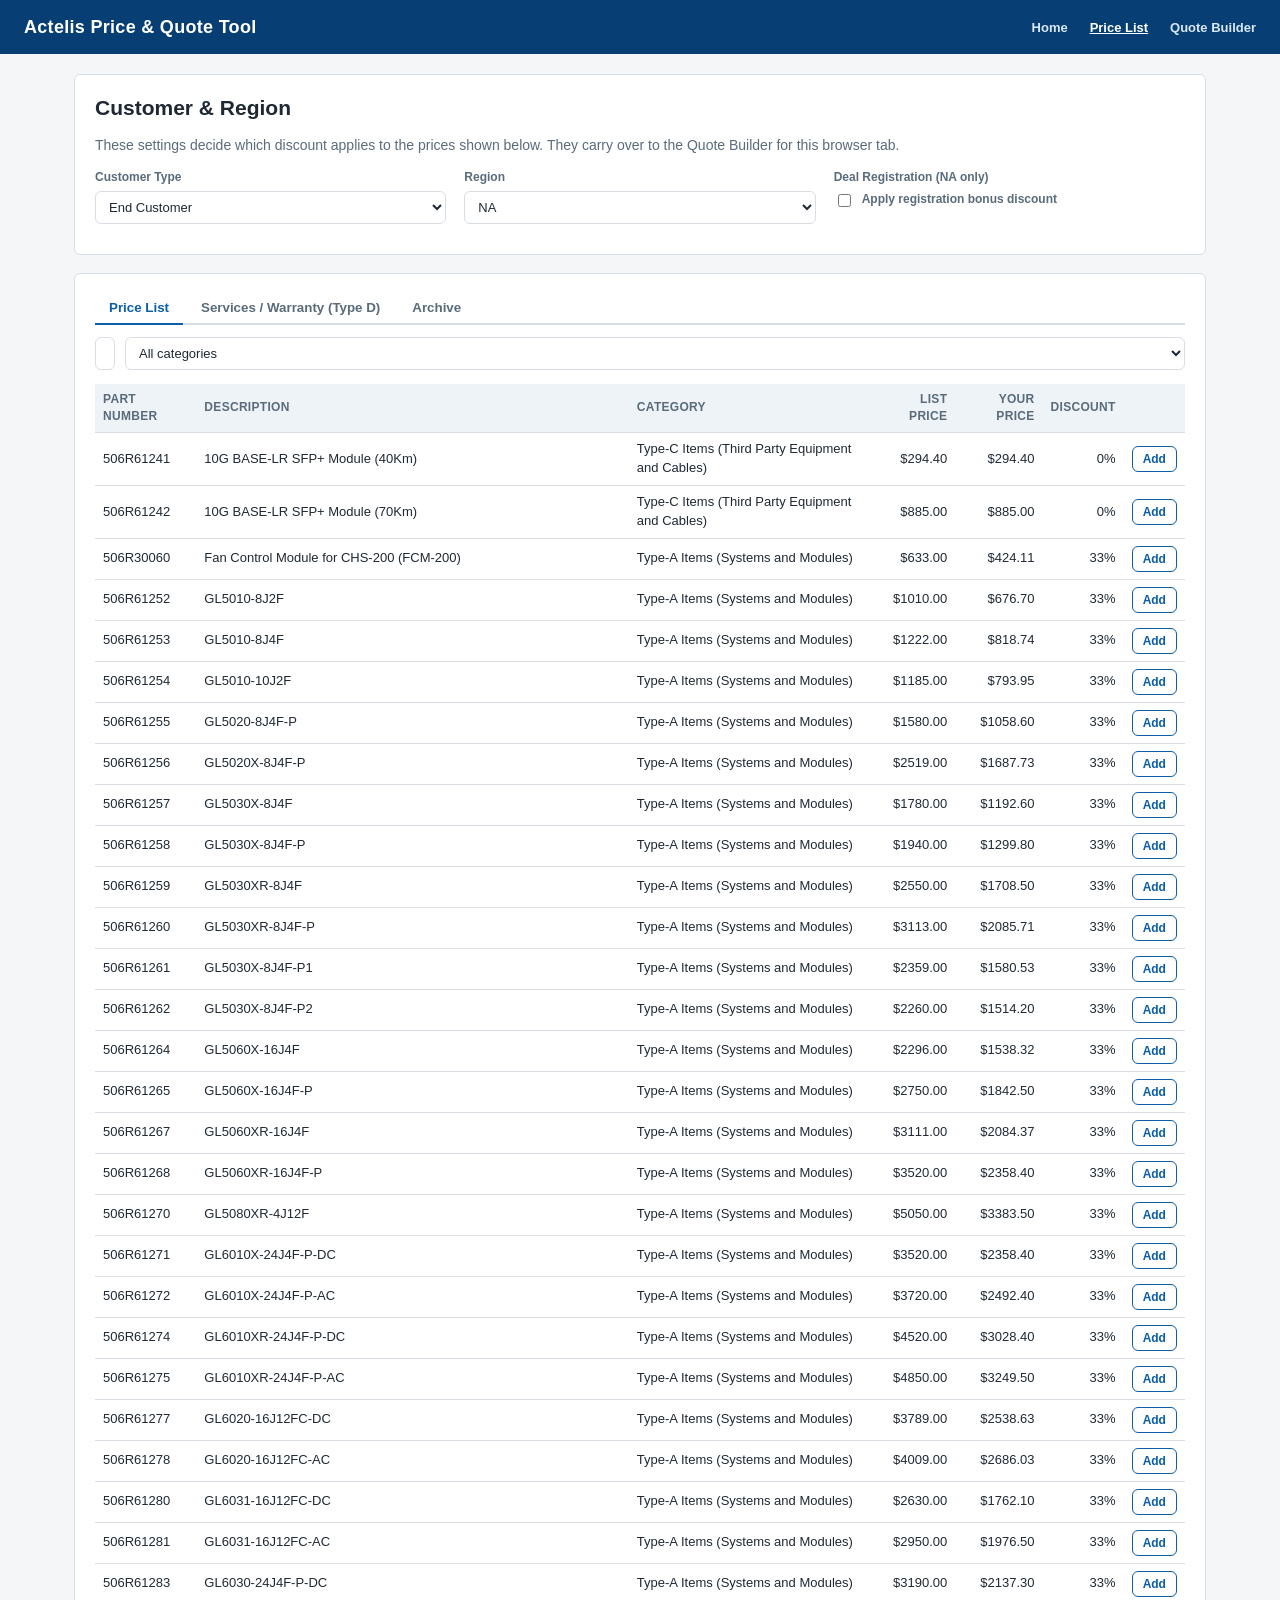
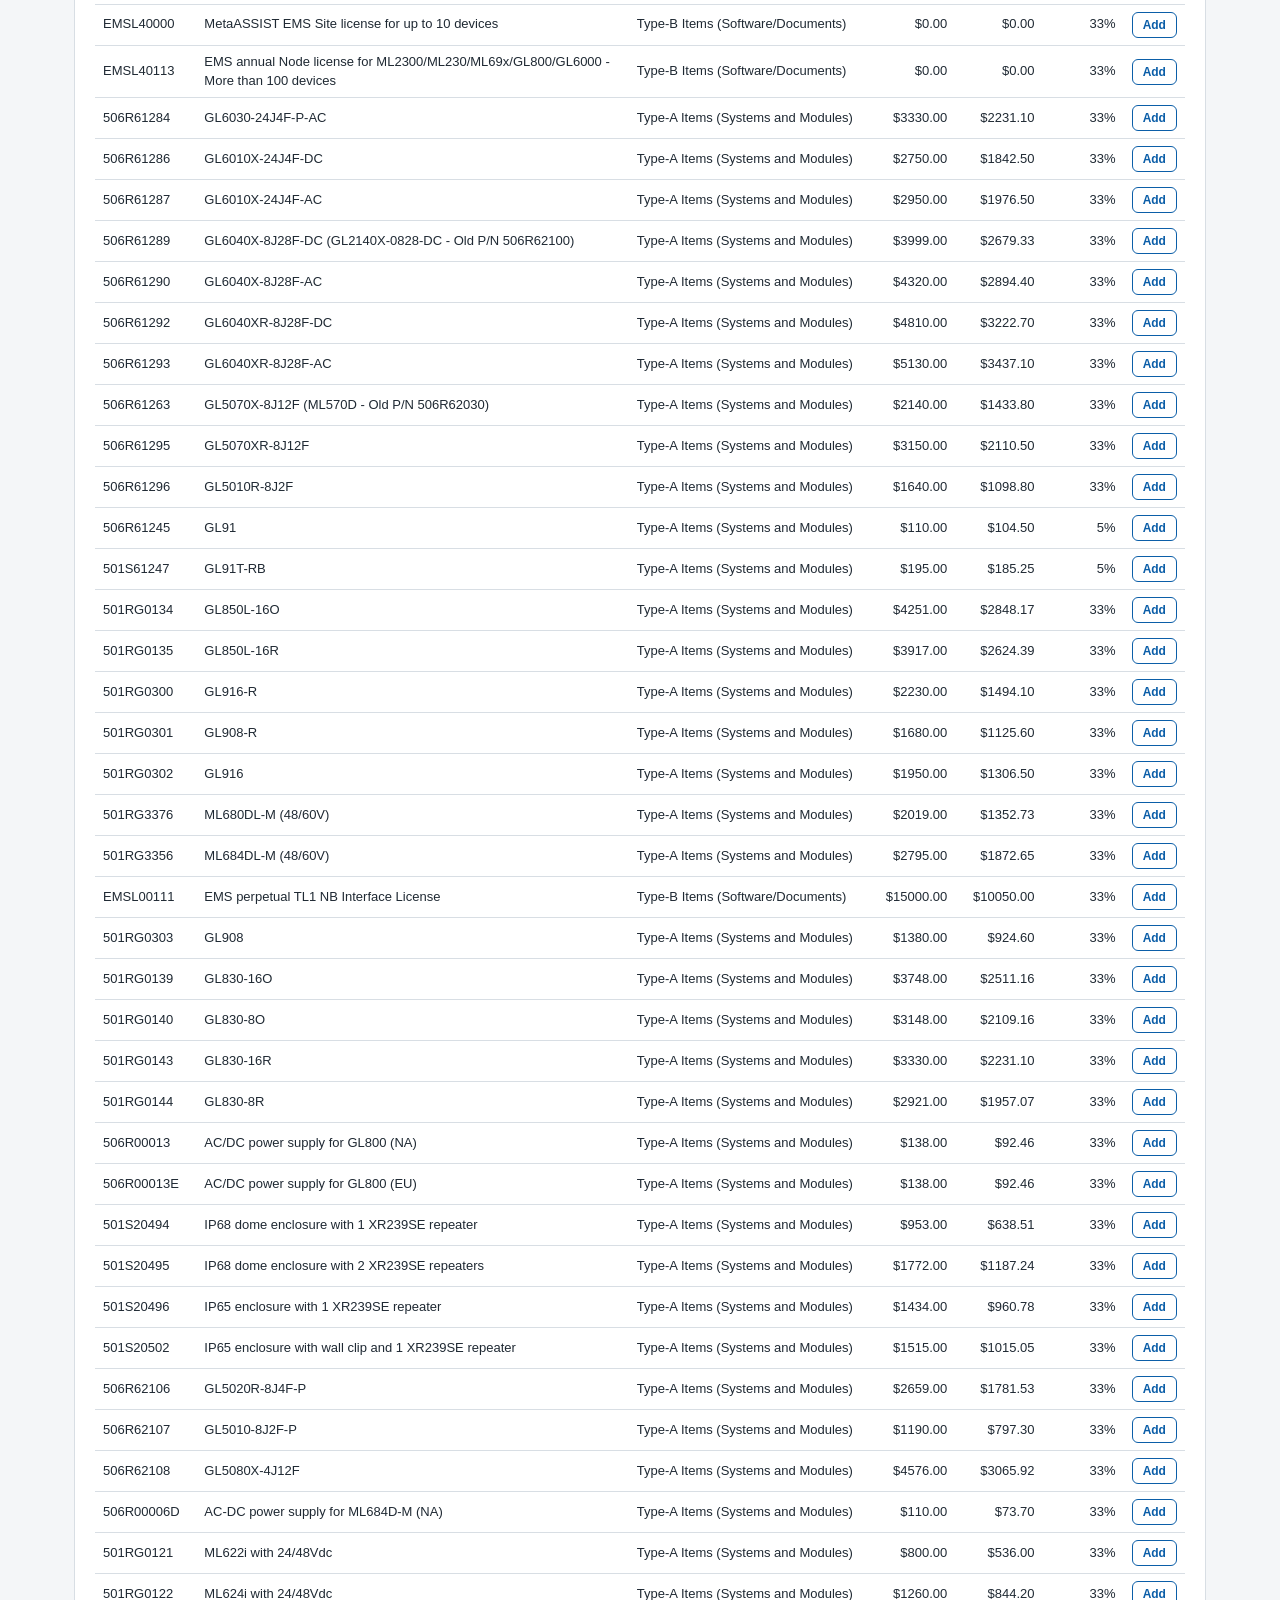
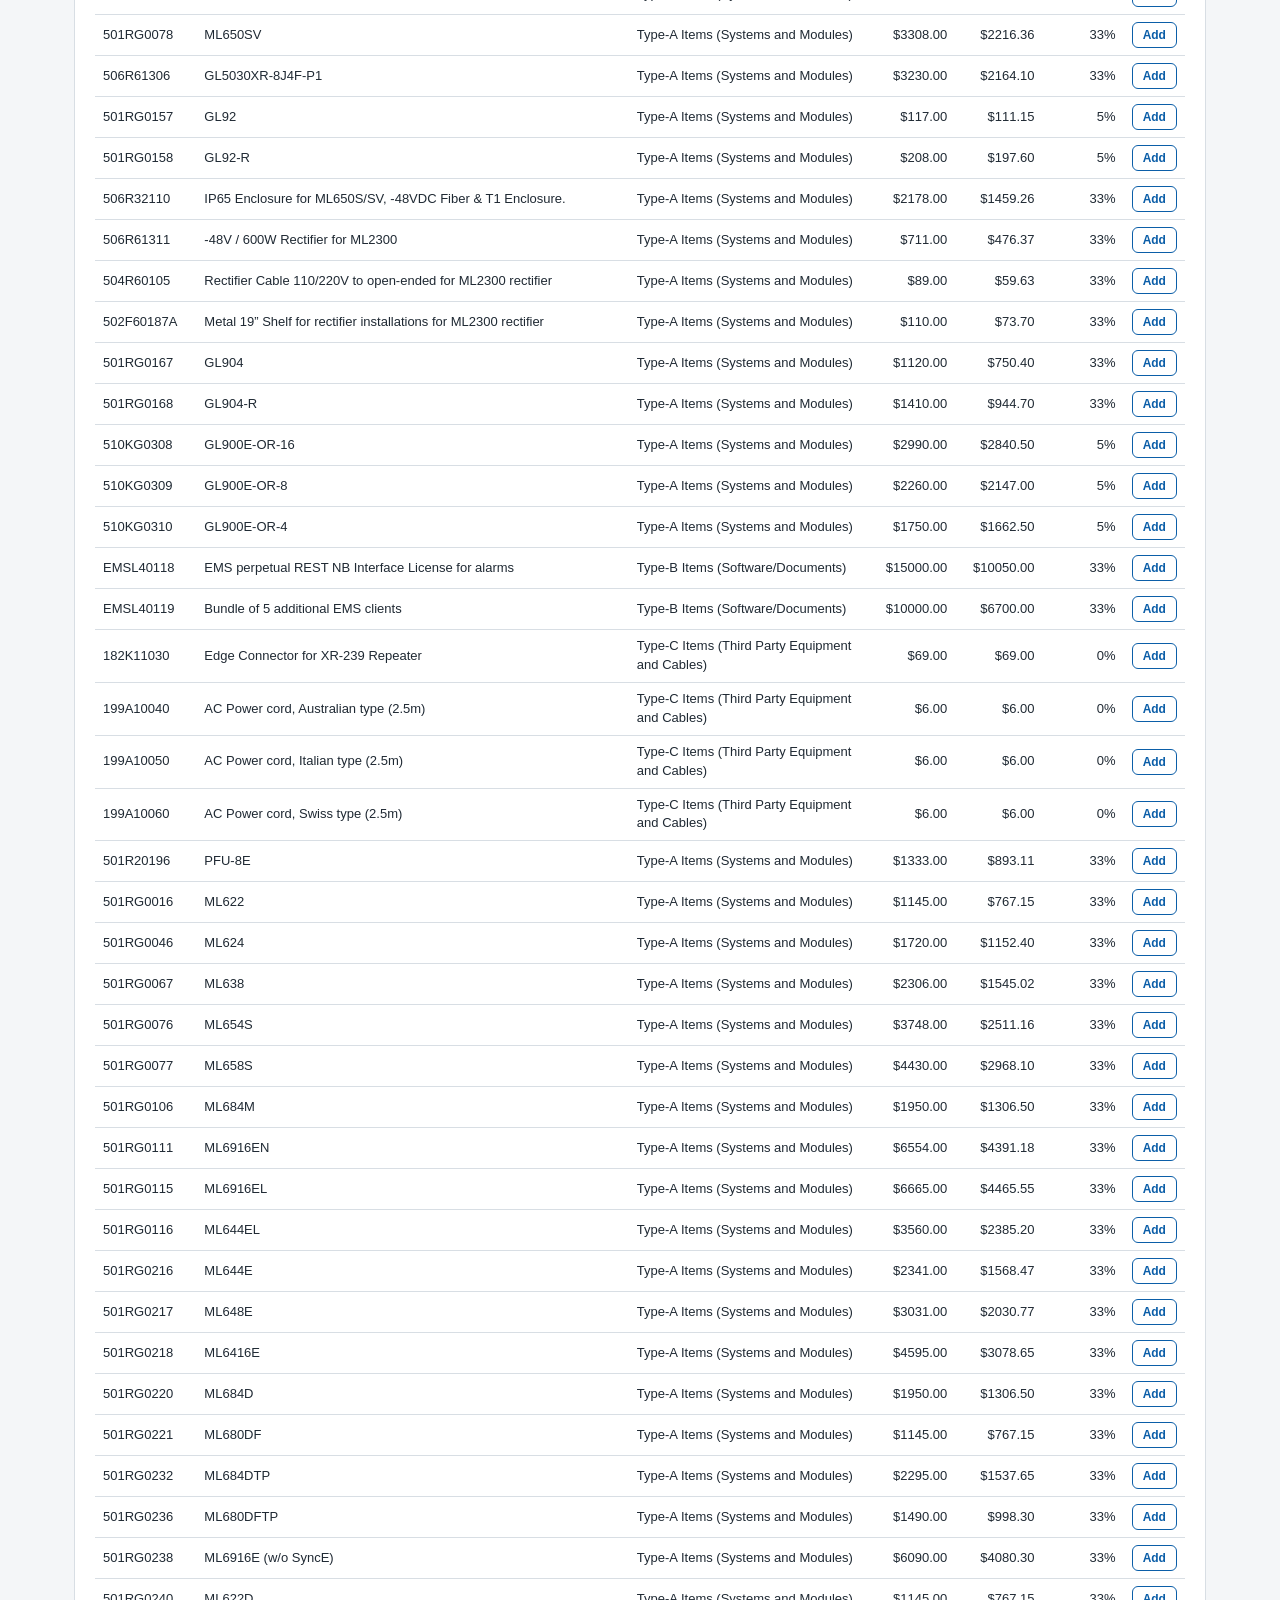
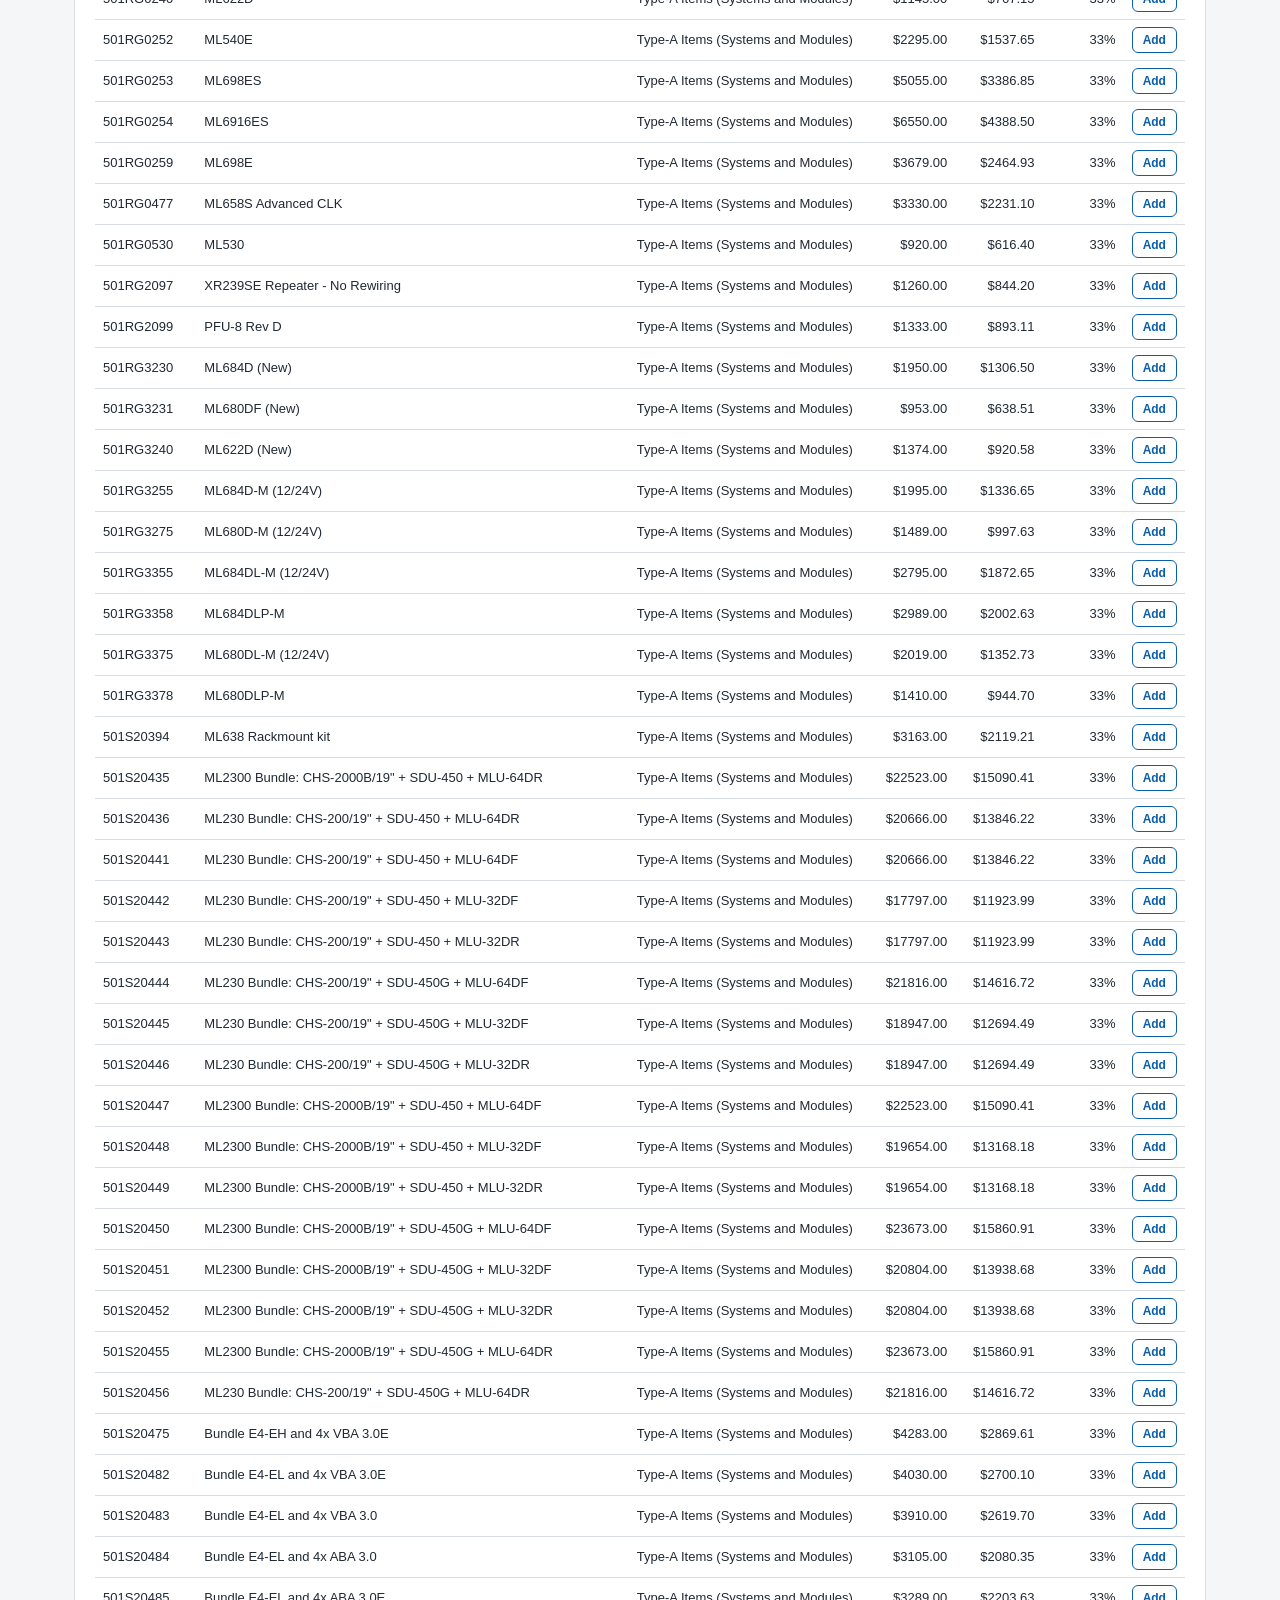
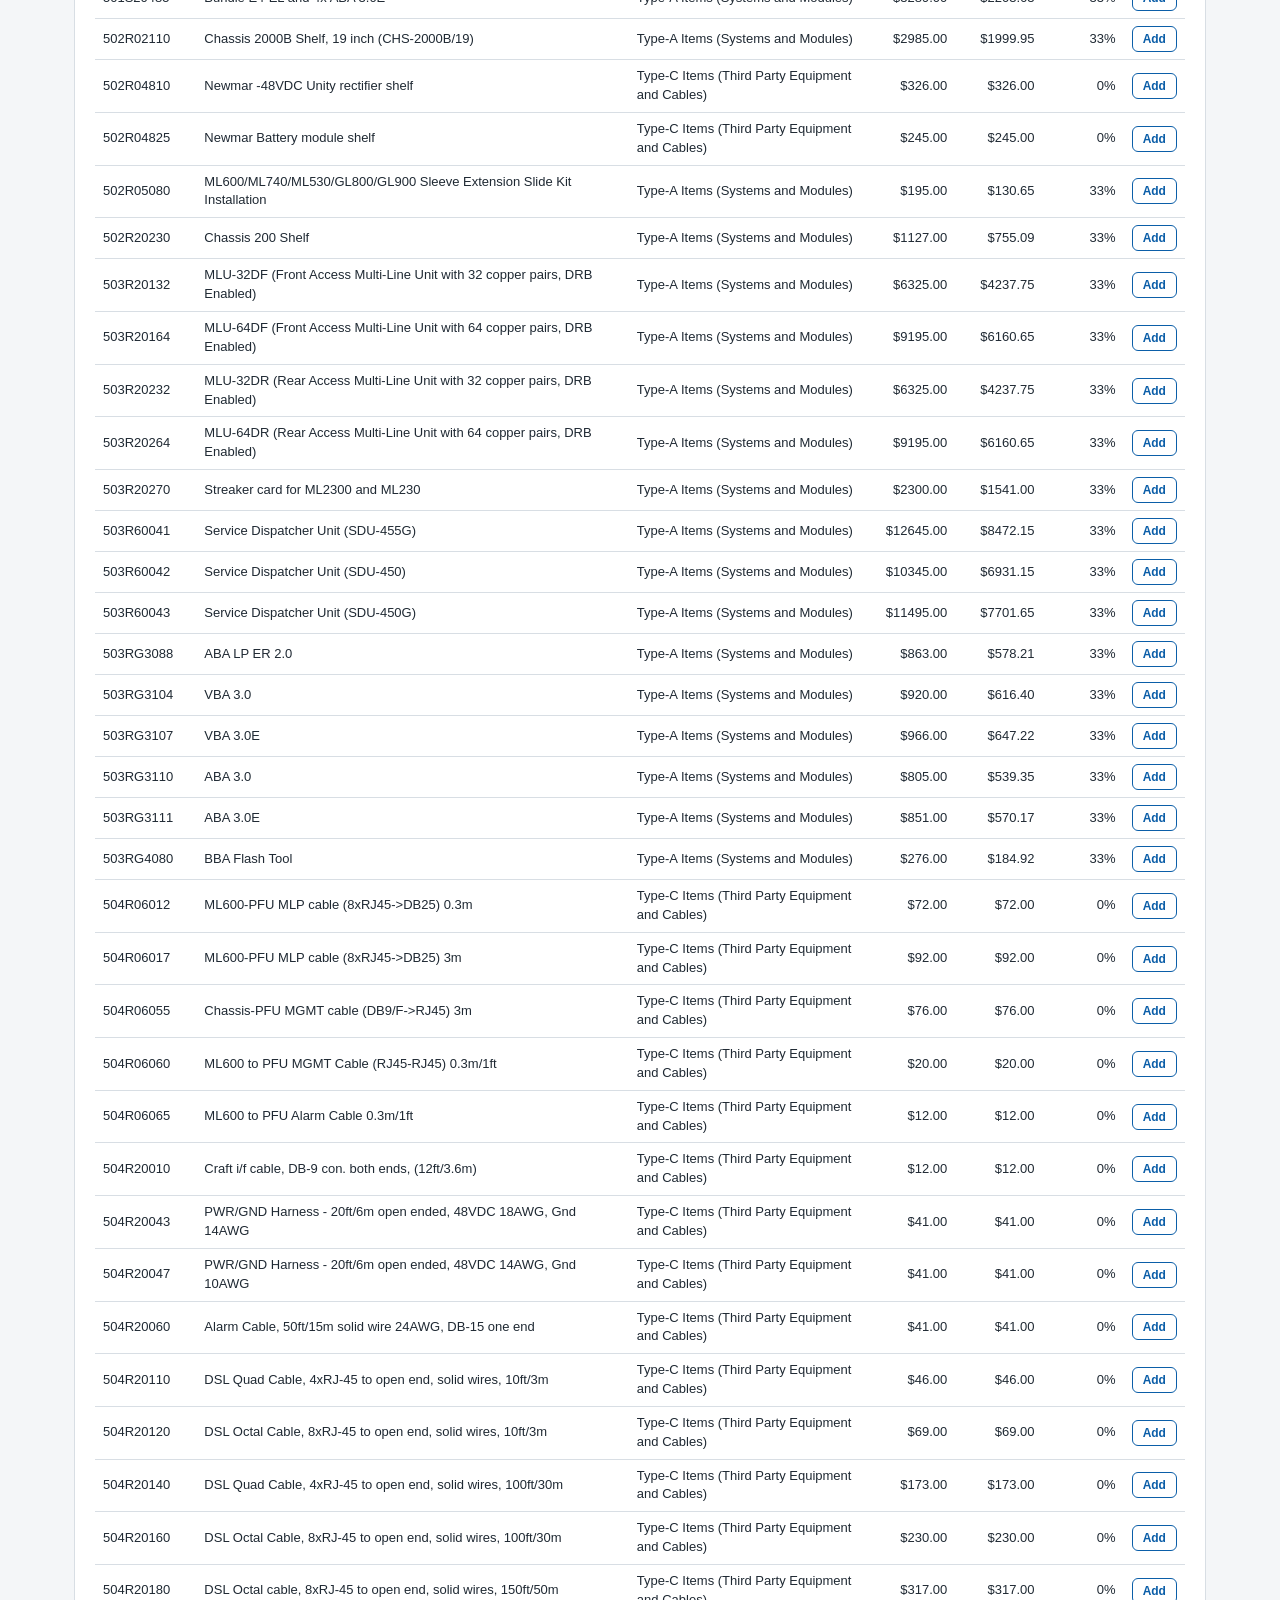
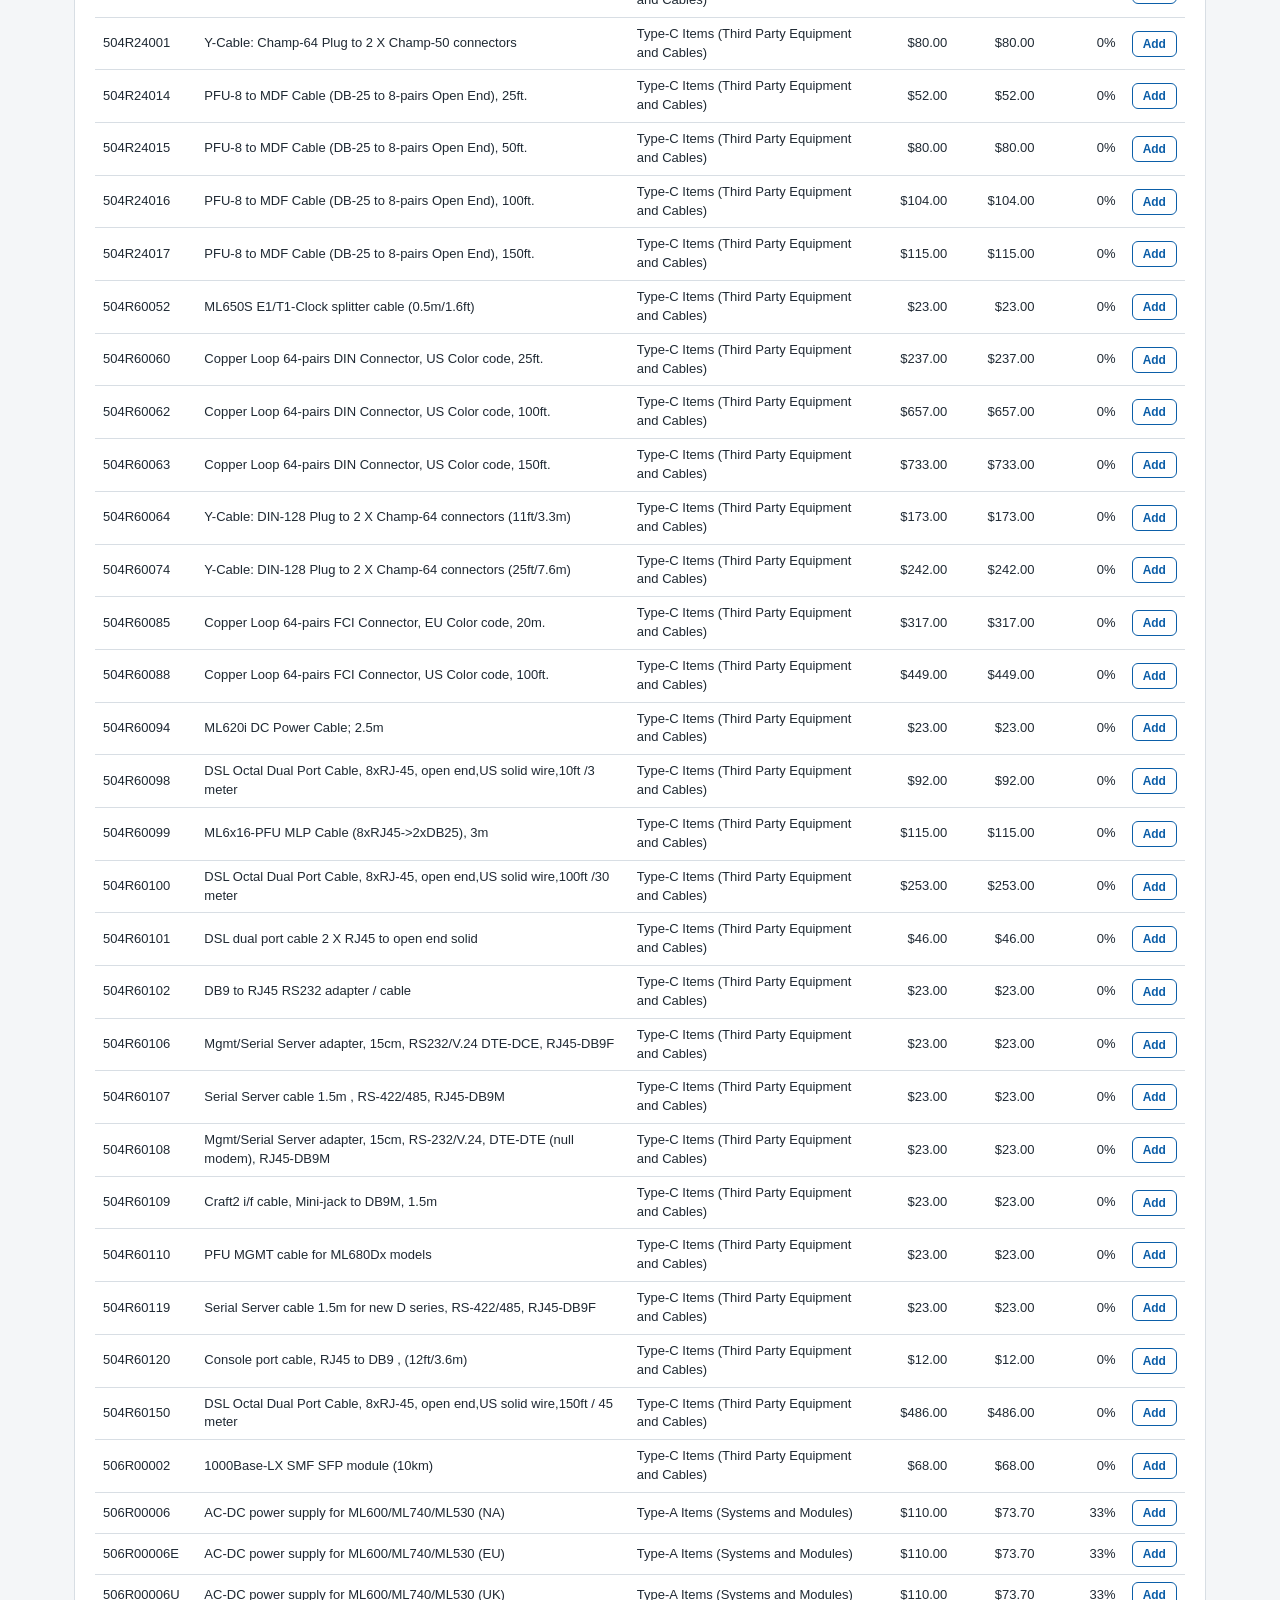
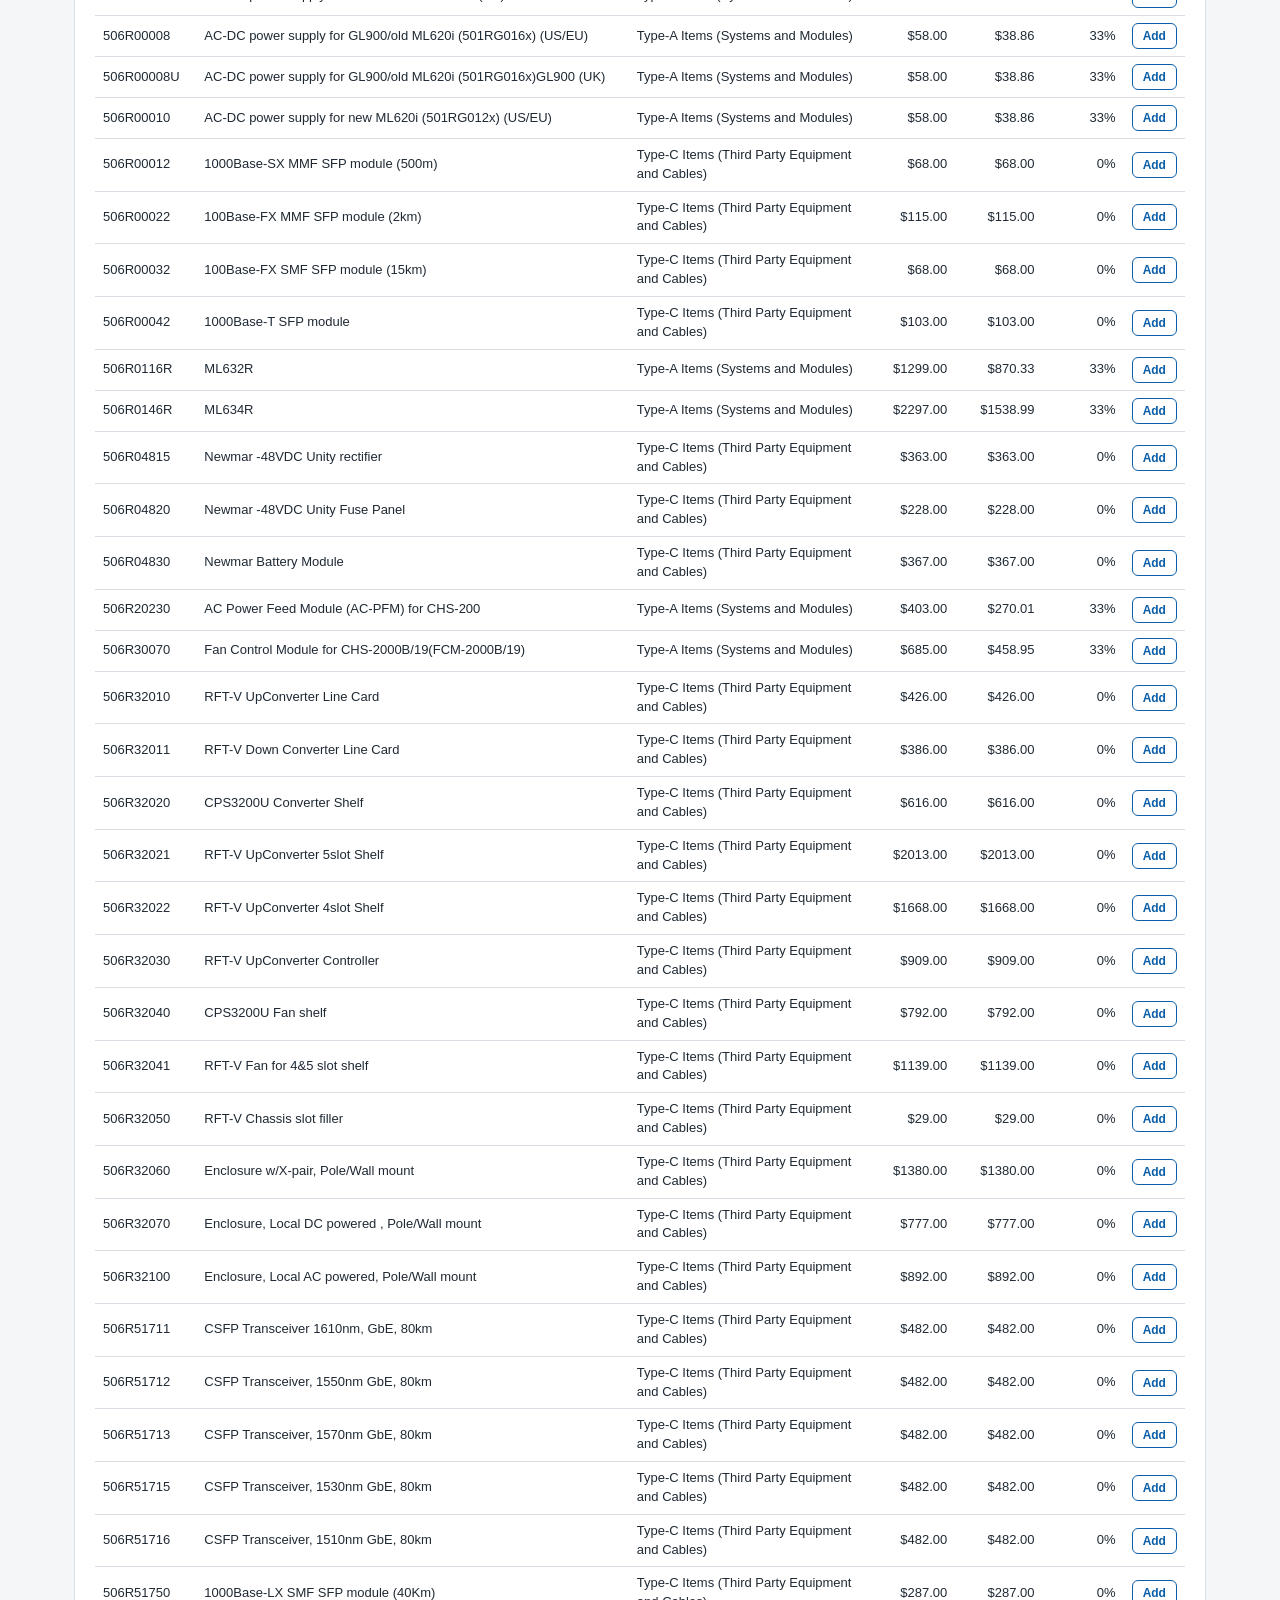
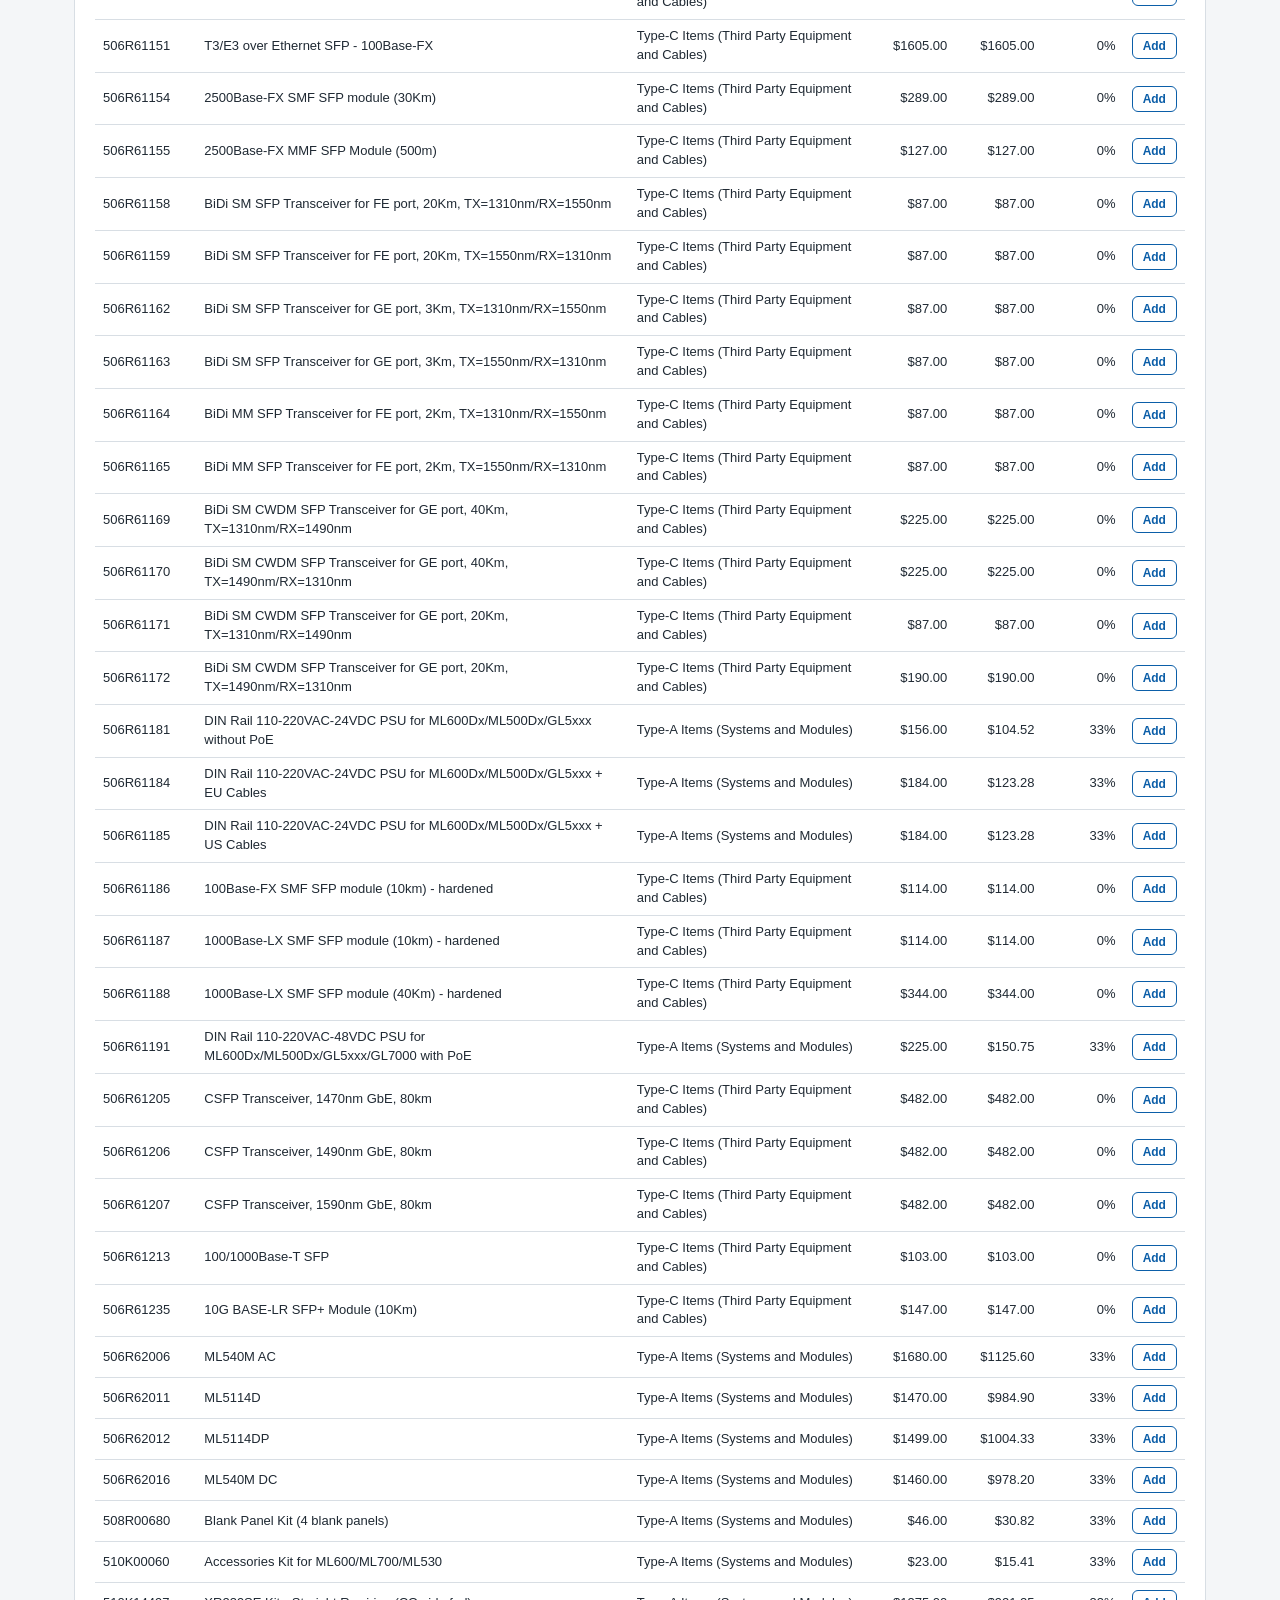
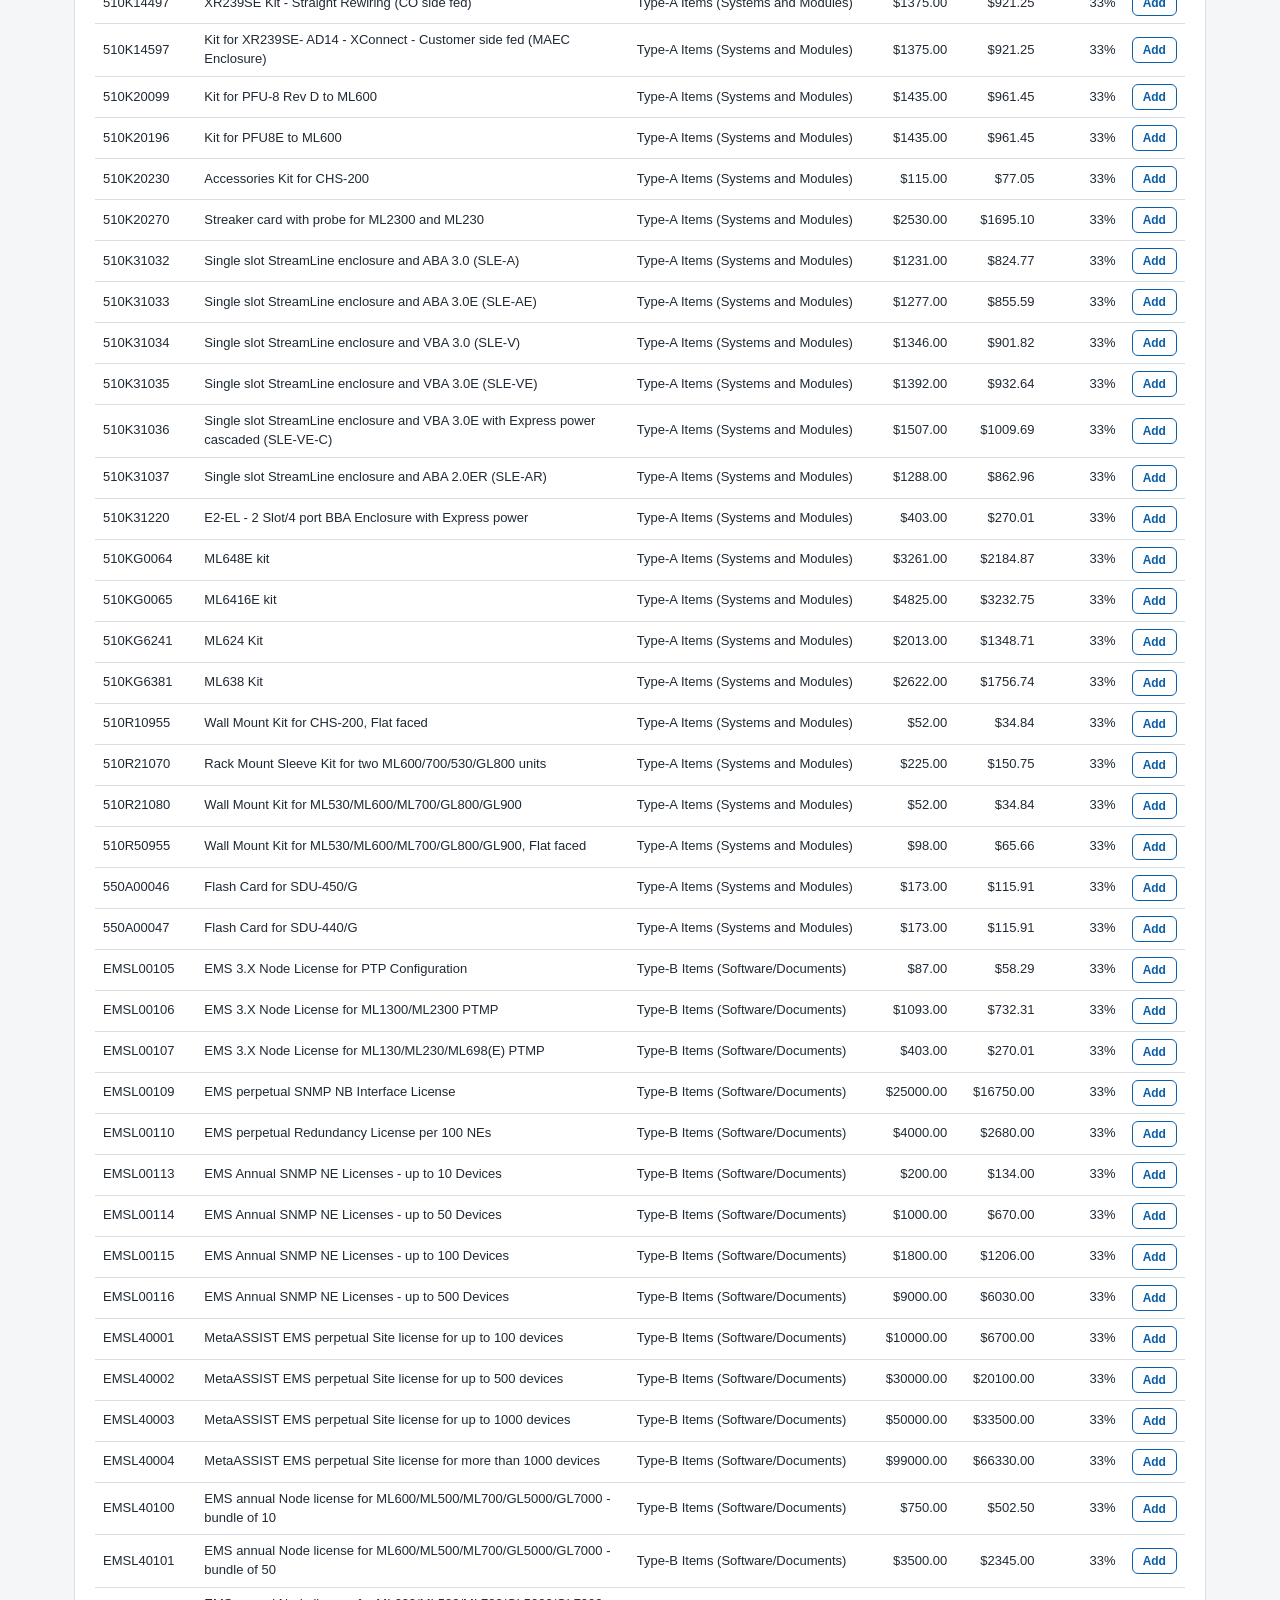
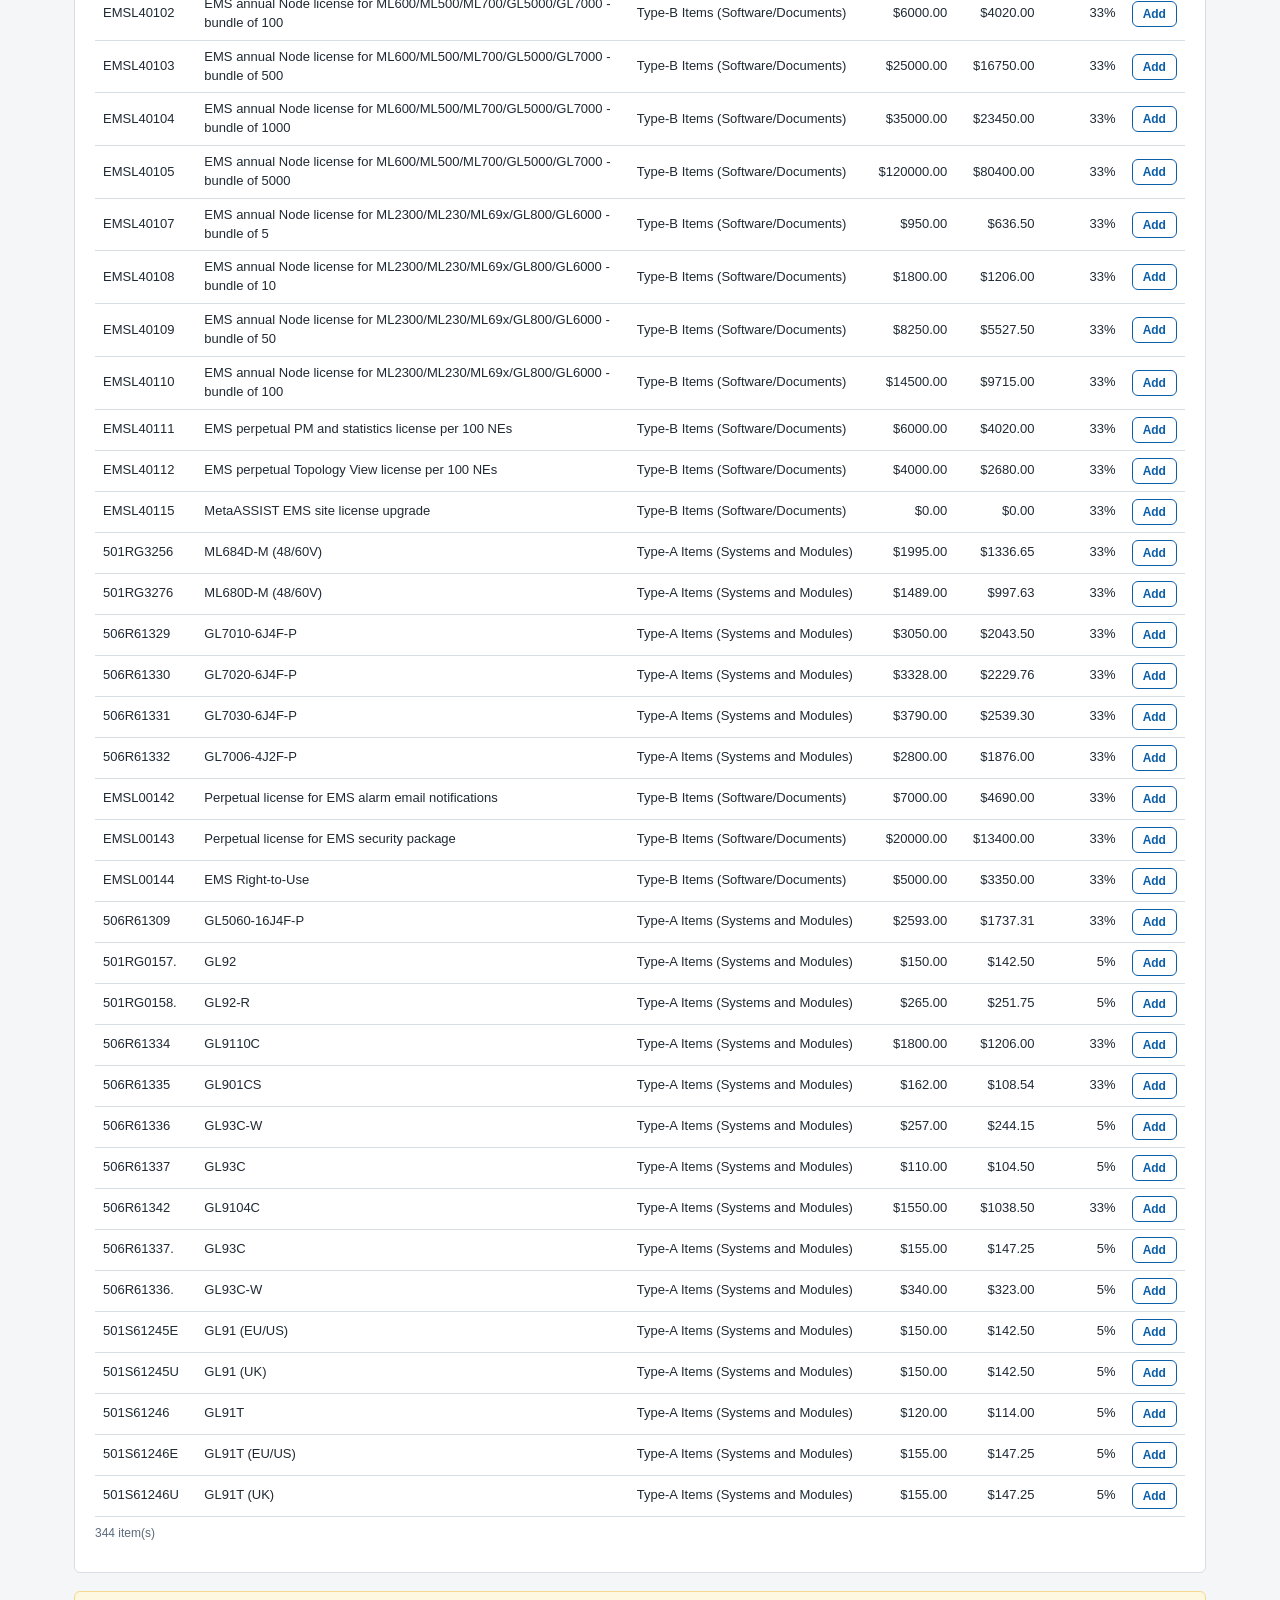
==== price-list.html @ 44cd61e4 "Initial commit: Actelis online price/quote tool" ====
<!DOCTYPE html>
<html lang="en">
<head>
<meta charset="UTF-8">
<meta name="viewport" content="width=device-width, initial-scale=1.0">
<title>Price List — Actelis Price &amp; Quote Tool</title>
<link rel="stylesheet" href="css/style.css">
</head>
<body>

<header class="site-header">
  <a class="brand" href="index.html">Actelis Price &amp; Quote Tool</a>
  <nav>
    <a href="index.html">Home</a>
    <a href="price-list.html" class="active">Price List</a>
    <a href="quote-builder.html">Quote Builder</a>
  </nav>
</header>

<div class="container">

  <div class="card">
    <h2>Customer &amp; Region</h2>
    <p style="margin-top:-6px;color:var(--text-muted)">These settings decide which discount applies to the prices shown below. They carry over to the Quote Builder for this browser tab.</p>
    <div class="grid grid-3">
      <div class="field">
        <label for="customerType">Customer Type</label>
        <select id="customerType">
          <option>End Customer</option>
          <option>Reseller</option>
        </select>
      </div>
      <div class="field">
        <label for="region">Region</label>
        <select id="region"></select>
      </div>
      <div class="field" id="dealRegField">
        <label for="dealRegistration">Deal Registration (NA only)</label>
        <div class="checkbox-field">
          <input type="checkbox" id="dealRegistration">
          <label for="dealRegistration">Apply registration bonus discount</label>
        </div>
      </div>
    </div>
  </div>

  <div class="card">
    <div class="tabs no-print">
      <button class="tab-btn active" data-list="priceList">Price List</button>
      <button class="tab-btn" data-list="typeD">Services / Warranty (Type D)</button>
      <button class="tab-btn" data-list="priceListArchive">Archive</button>
    </div>

    <div class="search-bar">
      <input type="text" id="searchBox" placeholder="Search part number or description…">
      <select id="categoryFilter"><option value="">All categories</option></select>
    </div>

    <div style="overflow-x:auto">
      <table>
        <thead>
          <tr>
            <th>Part Number</th>
            <th>Description</th>
            <th>Category</th>
            <th class="num">List Price</th>
            <th class="num">Your Price</th>
            <th class="num">Discount</th>
            <th></th>
          </tr>
        </thead>
        <tbody id="priceTableBody">
          <tr><td colspan="7">Loading price data…</td></tr>
        </tbody>
      </table>
    </div>
    <p id="rowCount" style="color:var(--text-muted);font-size:12px;margin-top:8px;"></p>
  </div>

  <div class="notice">
    Adding a part here adds it to the <strong>currently active site</strong> in your Quote Builder session
    (a new one is created automatically if you haven't started a quote yet). Nothing is saved until you
    export the quote as PDF/print or CSV.
  </div>

</div>

<p class="footer-note">Actelis Price &amp; Quote Tool — client-side edition. All calculations run locally in your browser.</p>

<script src="js/data.js"></script>
<script src="js/discount.js"></script>
<script src="js/quote.js"></script>
<script src="js/app.js"></script>
<script>App.initPriceListPage();</script>
</body>
</html>
---- css/style.css ----
/* Actelis online Price/Quote Tool — shared styles */

:root {
  --brand: #0b5ea8;
  --brand-dark: #073e73;
  --accent: #e8720c;
  --bg: #f4f6f8;
  --panel: #ffffff;
  --border: #d8dee4;
  --text: #1f2933;
  --text-muted: #5a6b7b;
  --success: #1a7f37;
  --danger: #b3261e;
  --radius: 6px;
}

* { box-sizing: border-box; }

html, body {
  margin: 0;
  padding: 0;
  background: var(--bg);
  color: var(--text);
  font-family: -apple-system, "Segoe UI", Roboto, Helvetica, Arial, sans-serif;
  font-size: 14px;
  line-height: 1.45;
}

a { color: var(--brand); }

.site-header {
  background: var(--brand-dark);
  color: #fff;
  padding: 14px 24px;
  display: flex;
  align-items: center;
  justify-content: space-between;
  flex-wrap: wrap;
  gap: 8px;
}

.site-header .brand {
  font-size: 18px;
  font-weight: 700;
  letter-spacing: 0.3px;
  color: #fff;
  text-decoration: none;
}

.site-header nav a {
  color: #d9e8f5;
  text-decoration: none;
  margin-left: 18px;
  font-weight: 600;
  font-size: 13px;
}

.site-header nav a:hover,
.site-header nav a.active {
  color: #fff;
  text-decoration: underline;
}

.container {
  max-width: 1180px;
  margin: 0 auto;
  padding: 20px 24px 60px;
}

.hero {
  background: linear-gradient(135deg, var(--brand) 0%, var(--brand-dark) 100%);
  color: #fff;
  padding: 40px 24px;
  text-align: center;
}

.hero h1 { margin: 0 0 8px; font-size: 28px; }
.hero p { margin: 0 auto; max-width: 640px; color: #e3edf6; }

.card {
  background: var(--panel);
  border: 1px solid var(--border);
  border-radius: var(--radius);
  padding: 18px 20px;
  margin-bottom: 18px;
}

.card h2, .card h3 { margin-top: 0; }

.grid {
  display: grid;
  gap: 18px;
}

.grid-3 { grid-template-columns: repeat(3, 1fr); }
.grid-2 { grid-template-columns: repeat(2, 1fr); }

@media (max-width: 800px) {
  .grid-3, .grid-2 { grid-template-columns: 1fr; }
}

.btn {
  display: inline-block;
  background: var(--brand);
  color: #fff;
  border: none;
  padding: 9px 16px;
  border-radius: var(--radius);
  font-weight: 600;
  font-size: 13px;
  cursor: pointer;
  text-decoration: none;
}

.btn:hover { background: var(--brand-dark); }
.btn.secondary { background: #fff; color: var(--brand); border: 1px solid var(--brand); }
.btn.secondary:hover { background: #eef5fb; }
.btn.danger { background: #fff; color: var(--danger); border: 1px solid var(--danger); }
.btn.danger:hover { background: #fdecea; }
.btn.small { padding: 5px 10px; font-size: 12px; }
.btn:disabled { opacity: 0.5; cursor: not-allowed; }

label { display: block; font-weight: 600; font-size: 12px; margin-bottom: 4px; color: var(--text-muted); }

input[type=text], input[type=number], input[type=date], select, textarea {
  width: 100%;
  padding: 7px 9px;
  border: 1px solid var(--border);
  border-radius: var(--radius);
  font-size: 13px;
  background: #fff;
  color: var(--text);
}

textarea { resize: vertical; min-height: 60px; }

.field { margin-bottom: 12px; }

.checkbox-field { display: flex; align-items: center; gap: 8px; margin-bottom: 12px; }
.checkbox-field input { width: auto; }
.checkbox-field label { margin: 0; }

table { width: 100%; border-collapse: collapse; font-size: 13px; }
th, td { text-align: left; padding: 7px 8px; border-bottom: 1px solid var(--border); }
th { background: #eef3f7; font-size: 12px; text-transform: uppercase; letter-spacing: 0.3px; color: var(--text-muted); }
td.num, th.num { text-align: right; font-variant-numeric: tabular-nums; }
tr.subtotal-row td { font-weight: 700; background: #f8fafb; }
tr.grand-total td { font-weight: 700; background: #eaf3ea; font-size: 15px; }

.tabs { display: flex; gap: 4px; flex-wrap: wrap; margin-bottom: 12px; border-bottom: 2px solid var(--border); }
.tab-btn {
  background: none; border: none; padding: 8px 14px; cursor: pointer;
  font-weight: 600; color: var(--text-muted); border-bottom: 2px solid transparent; margin-bottom: -2px;
}
.tab-btn.active { color: var(--brand); border-bottom-color: var(--brand); }

.badge {
  display: inline-block; padding: 2px 8px; border-radius: 999px; font-size: 11px; font-weight: 700;
  background: #eef5fb; color: var(--brand);
}
.badge.local {
  background: #fff4e5; color: #8a5300;
}

.notice {
  background: #fff8e1; border: 1px solid #f3d98b; color: #6b5000;
  padding: 10px 14px; border-radius: var(--radius); font-size: 13px; margin-bottom: 16px;
}

.notice.info { background: #eaf3fb; border-color: #b9d7ef; color: #0b3d63; }

.two-col { display: grid; grid-template-columns: 1fr 1fr; gap: 16px; }
@media (max-width: 800px) { .two-col { grid-template-columns: 1fr; } }

.wizard-section { border-top: 1px dashed var(--border); margin-top: 16px; padding-top: 16px; }

.actions-row { display: flex; gap: 10px; flex-wrap: wrap; margin-top: 14px; }

.site-tabs { display: flex; gap: 6px; flex-wrap: wrap; align-items: center; margin-bottom: 14px; }
.site-tab {
  padding: 6px 12px; border-radius: 999px; border: 1px solid var(--border); background: #fff;
  cursor: pointer; font-size: 13px; font-weight: 600; color: var(--text-muted);
}
.site-tab.active { background: var(--brand); color: #fff; border-color: var(--brand); }

.search-bar { display: flex; gap: 10px; margin-bottom: 14px; }
.search-bar input { flex: 1; }

.footer-note {
  text-align: center; color: var(--text-muted); font-size: 12px; margin-top: 40px;
}

/* Print / PDF view */
#print-area { display: none; }

@media print {
  .site-header, .container > *:not(#print-area-wrapper), .no-print { display: none !important; }
  #print-area-wrapper { display: block !important; }
  #print-area { display: block !important; }
  body { background: #fff; }
  .print-header h1 { margin: 0; font-size: 20px; color: var(--brand-dark); }
  .print-header h2 { margin: 0 0 12px; font-size: 15px; color: var(--text-muted); font-weight: 600; }
  table.print-meta td { border: none; padding: 2px 8px 2px 0; font-size: 12px; }
  table.print-meta td:nth-child(1), table.print-meta td:nth-child(3) { color: var(--text-muted); font-weight: 600; }
  .print-site-title { margin: 18px 0 6px; font-size: 14px; color: var(--brand-dark); border-bottom: 1px solid var(--border); padding-bottom: 4px; }
  table.print-table { width: 100%; border-collapse: collapse; font-size: 11.5px; }
  table.print-table th, table.print-table td { border-bottom: 1px solid #ccc; padding: 4px 6px; }
  table.print-table td.num, table.print-table th.num { text-align: right; }
  tr.print-subtotal td { font-weight: 700; }
  table.print-totals { margin-top: 14px; width: 320px; margin-left: auto; font-size: 12.5px; }
  table.print-totals td { padding: 3px 6px; }
  tr.print-grand-total td { font-weight: 700; font-size: 14px; border-top: 2px solid var(--text); }
  .print-comments { margin-top: 16px; font-size: 12px; }
  .print-footer { margin-top: 24px; font-size: 10px; color: var(--text-muted); border-top: 1px solid var(--border); padding-top: 8px; }
}
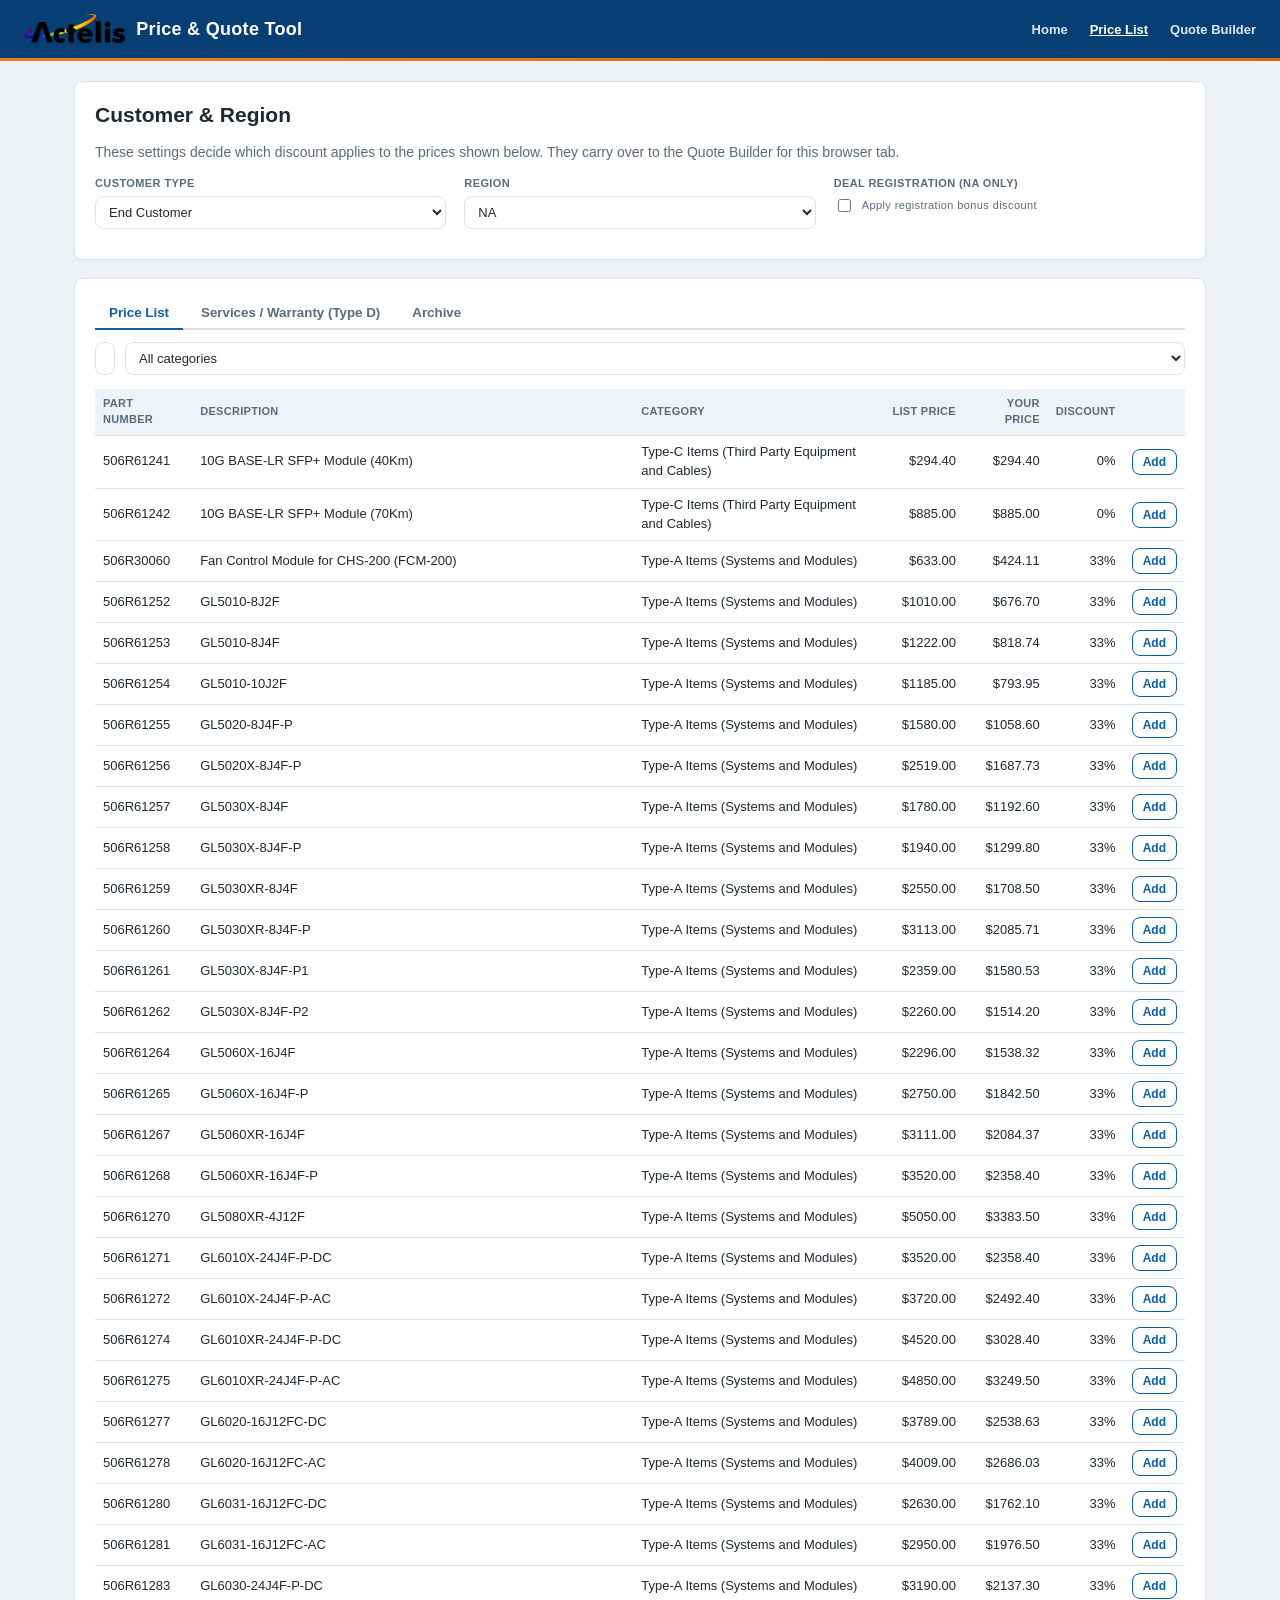
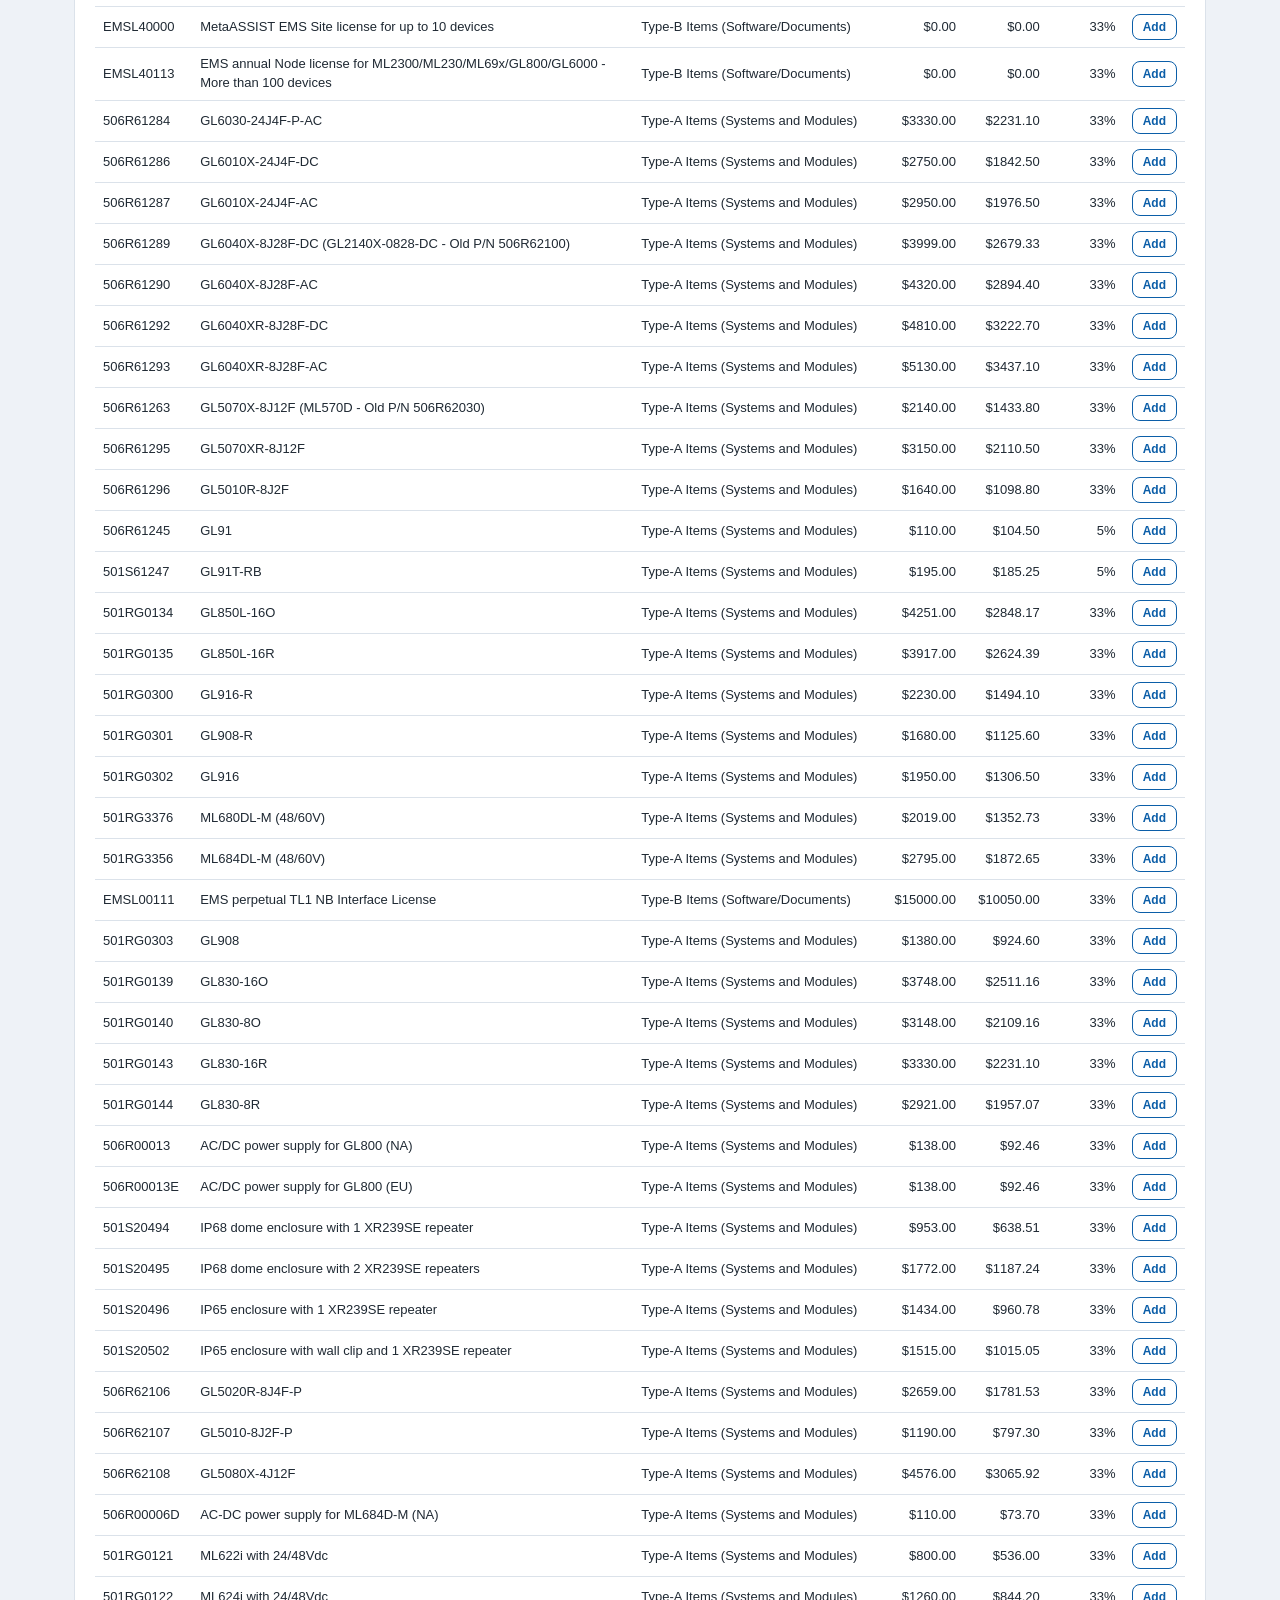
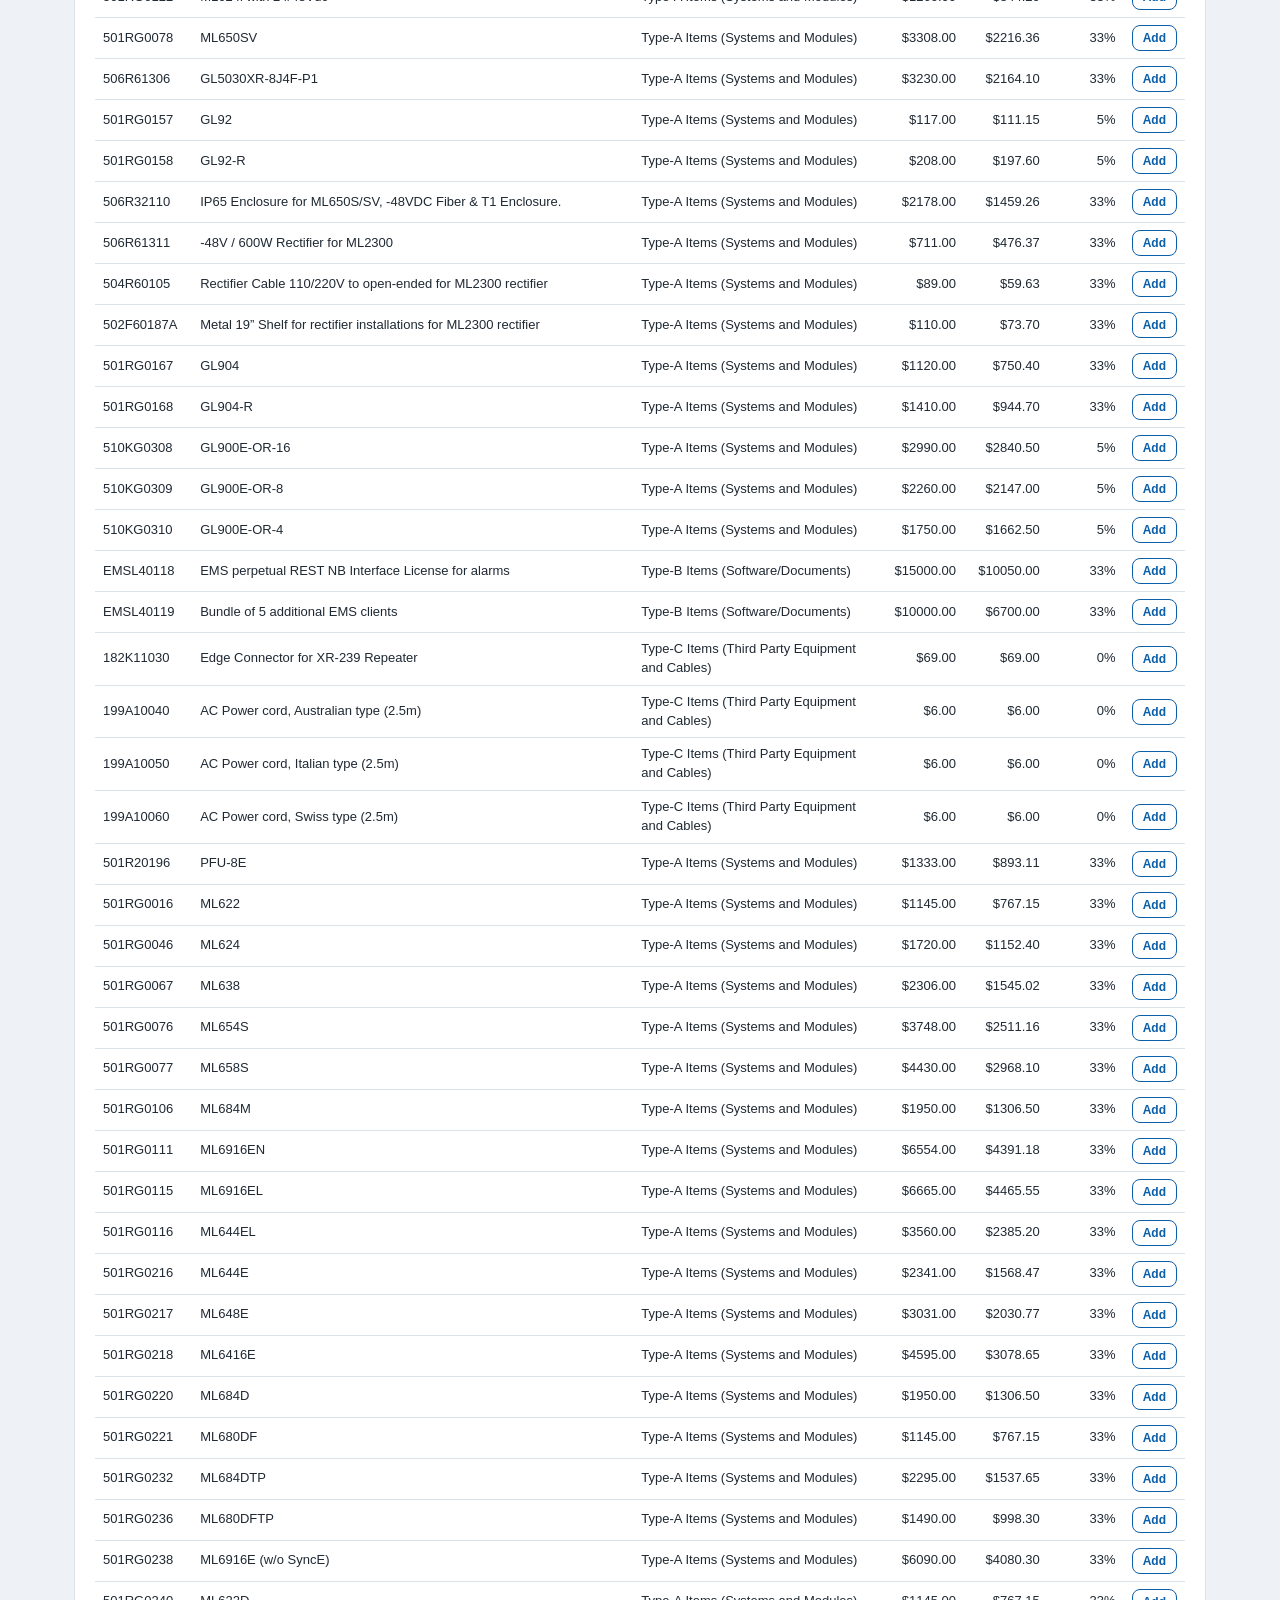
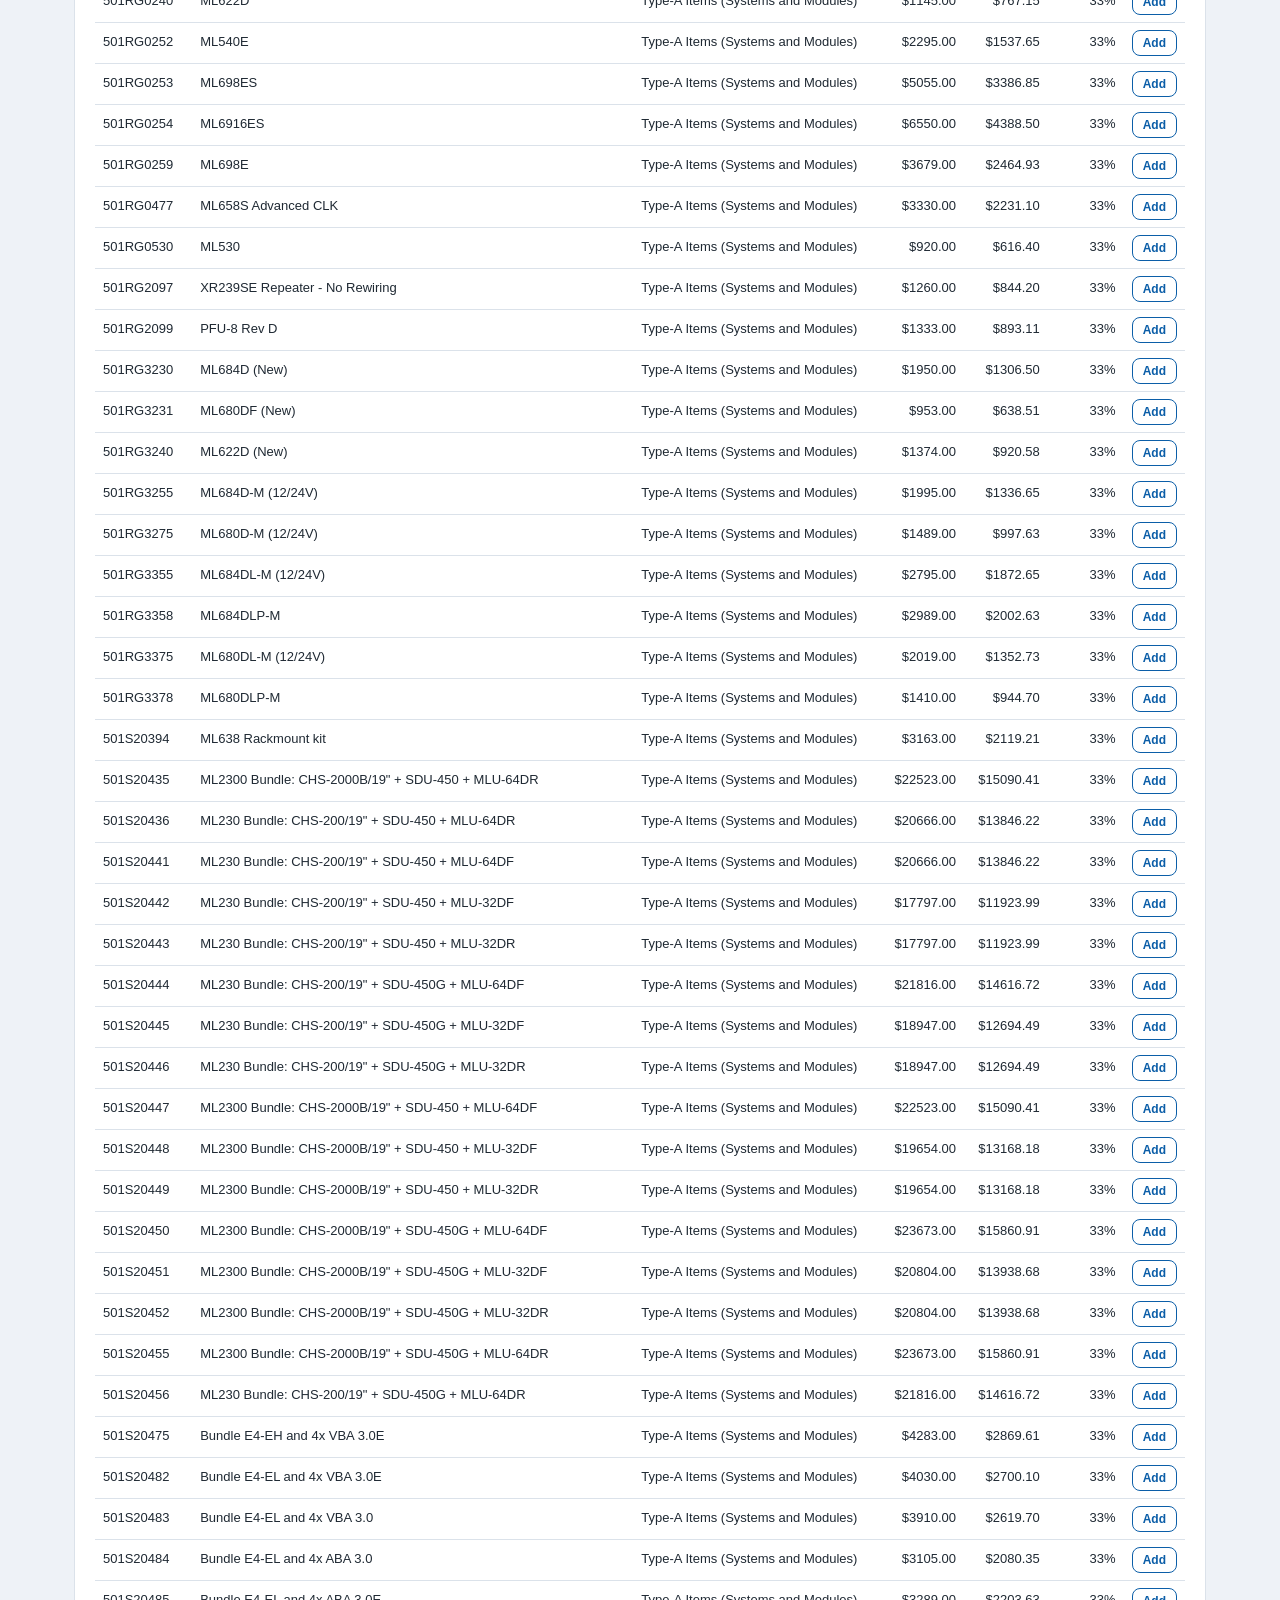
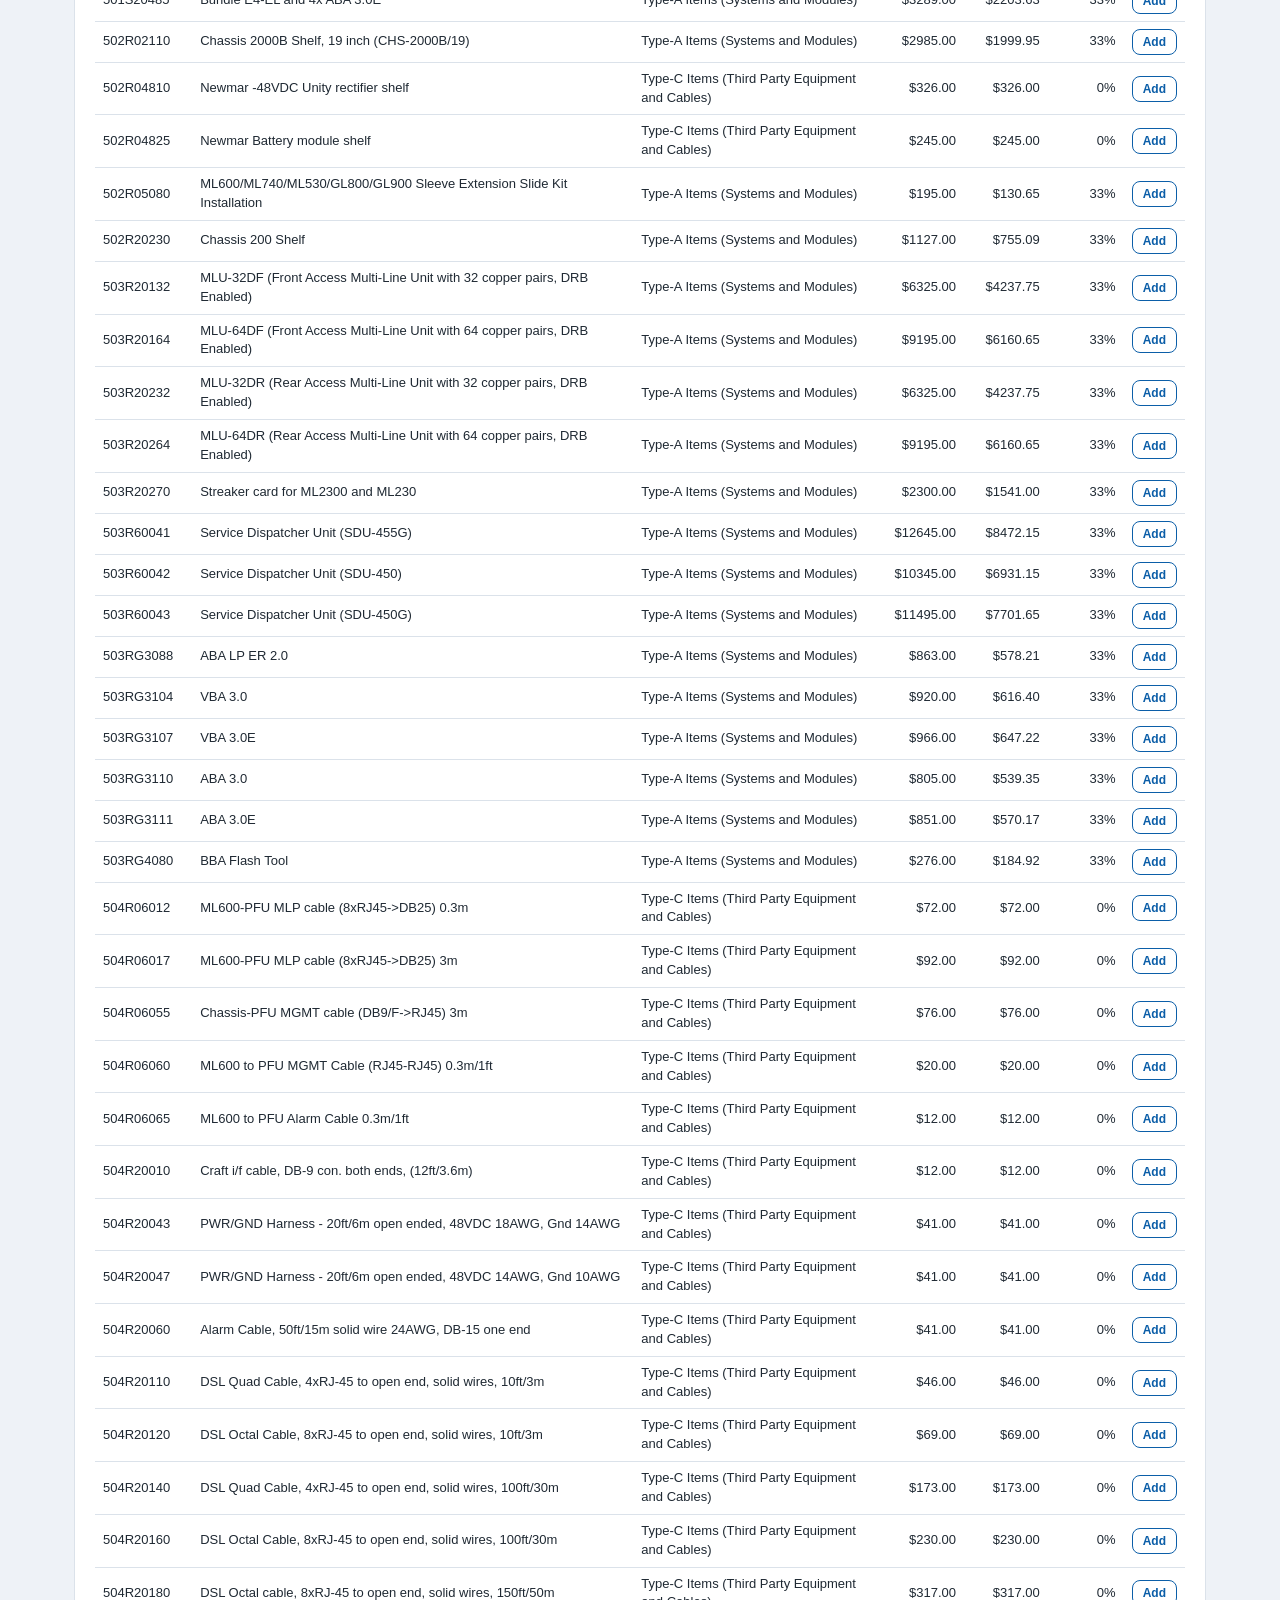
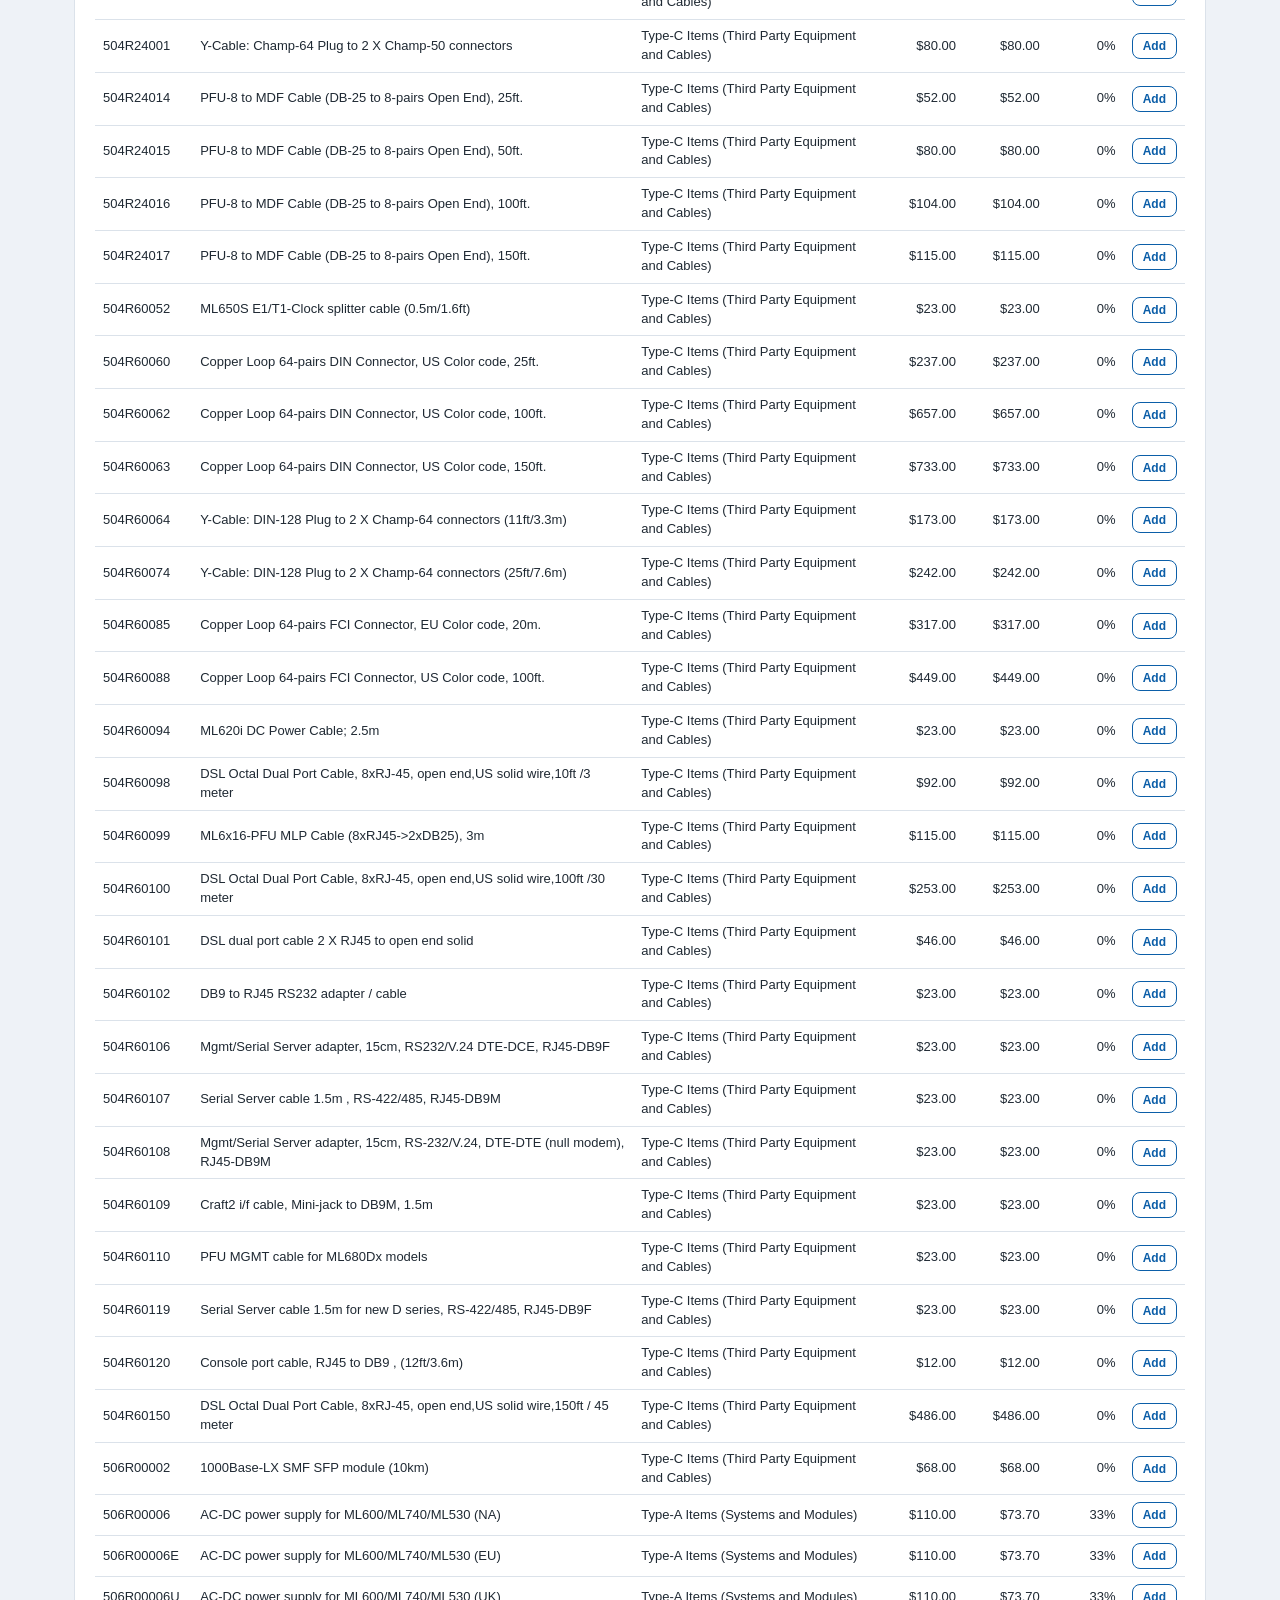
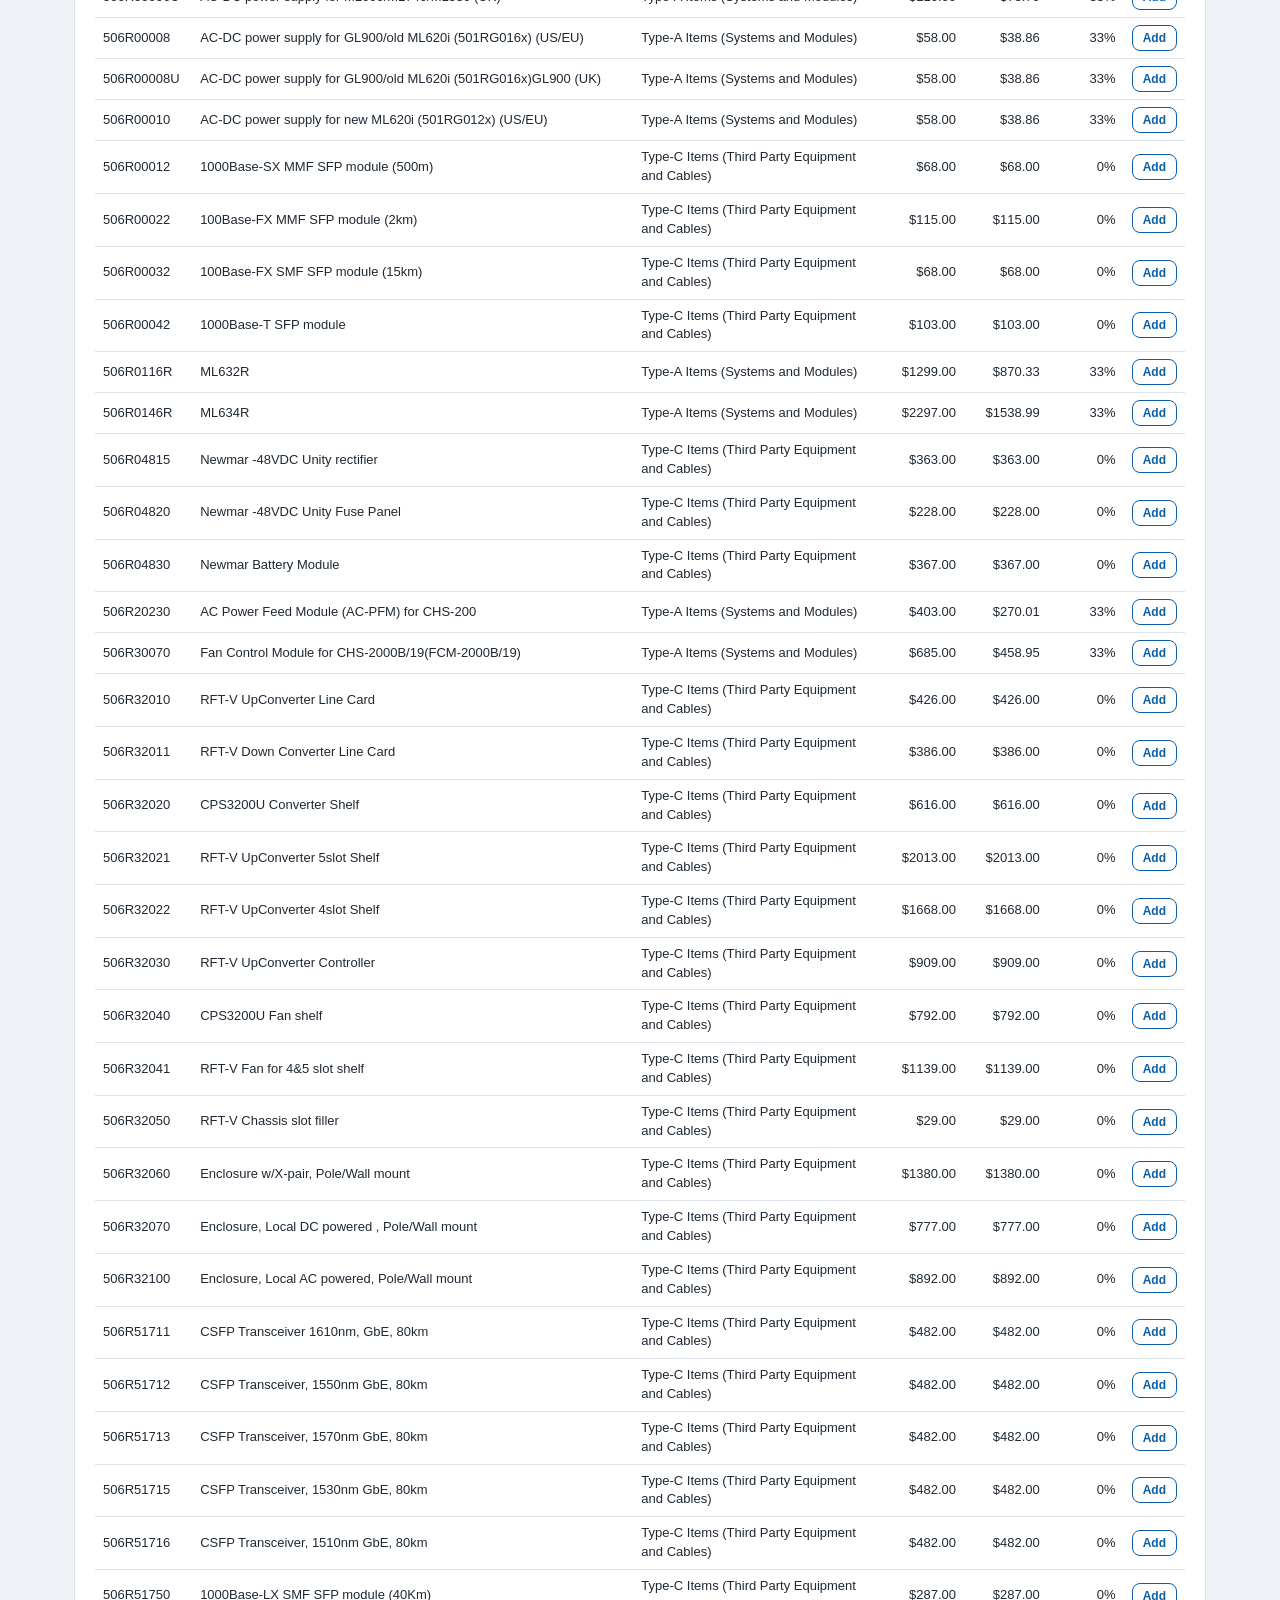
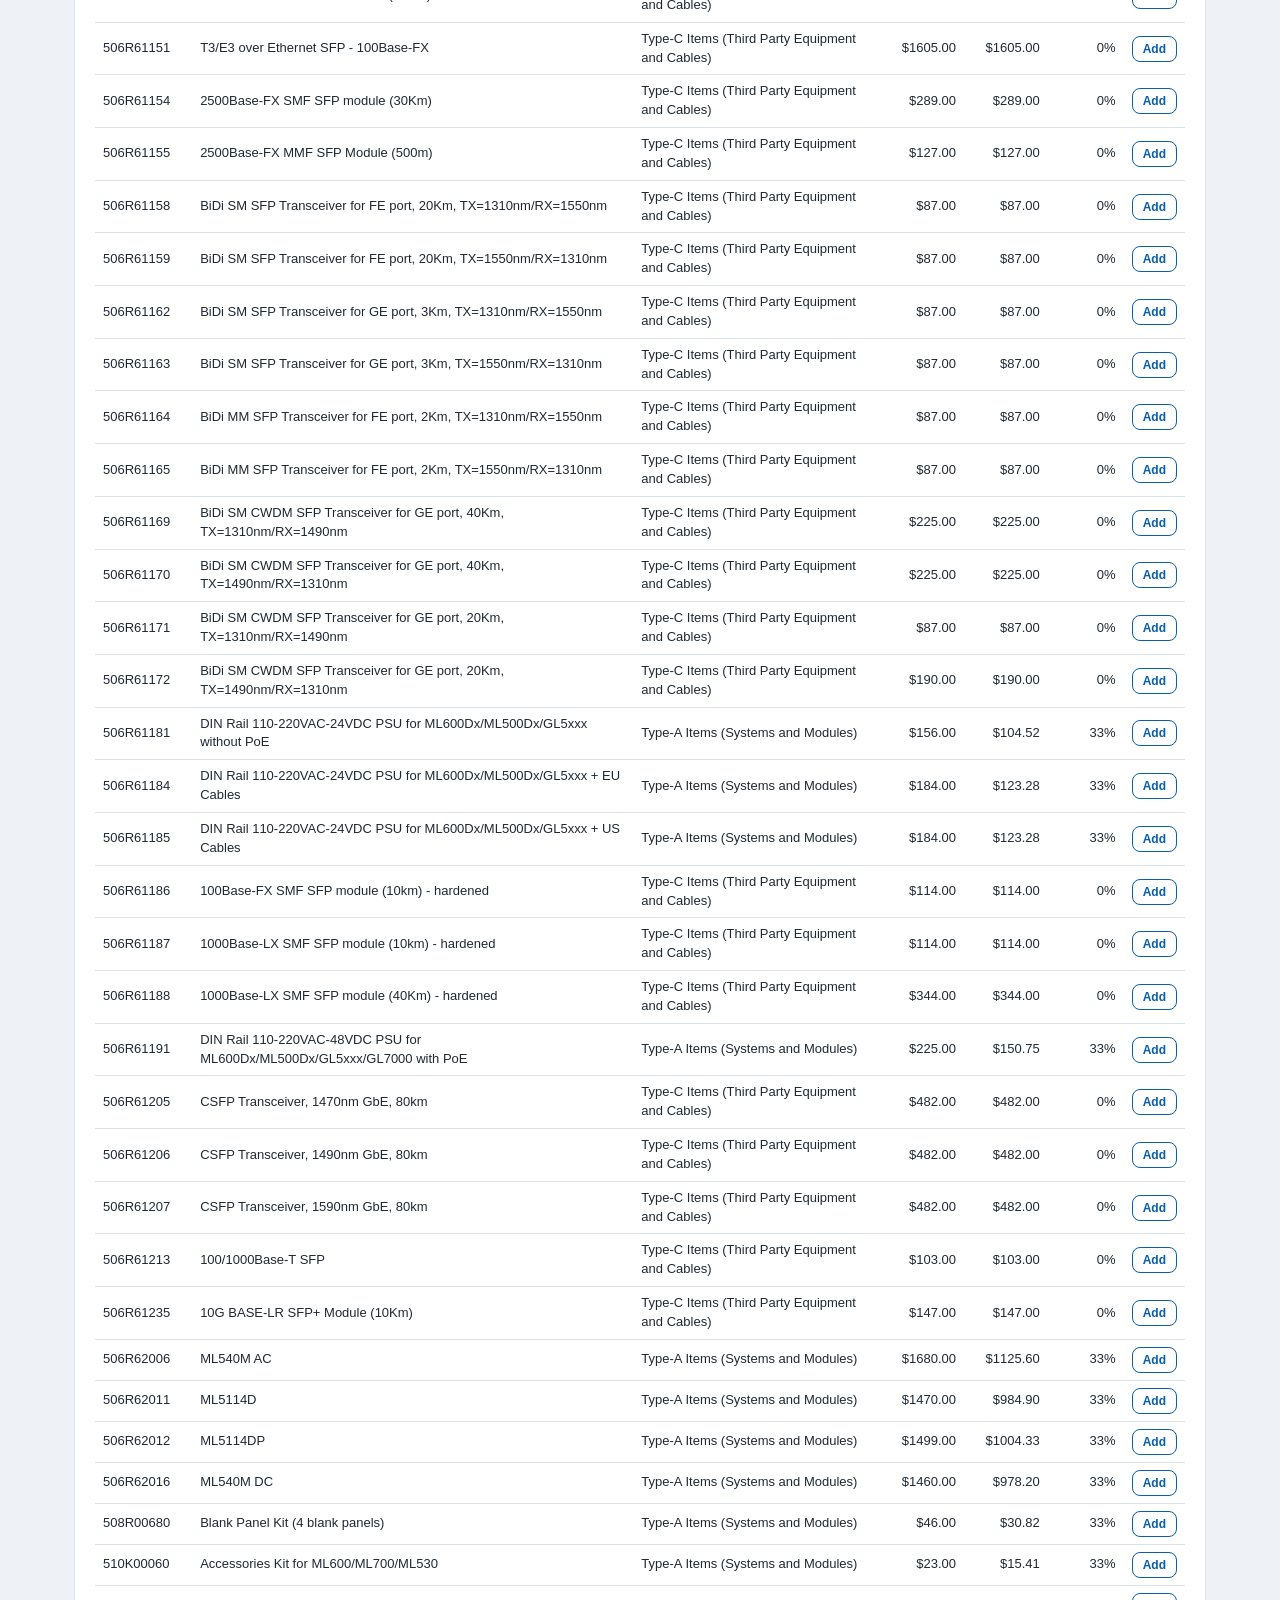
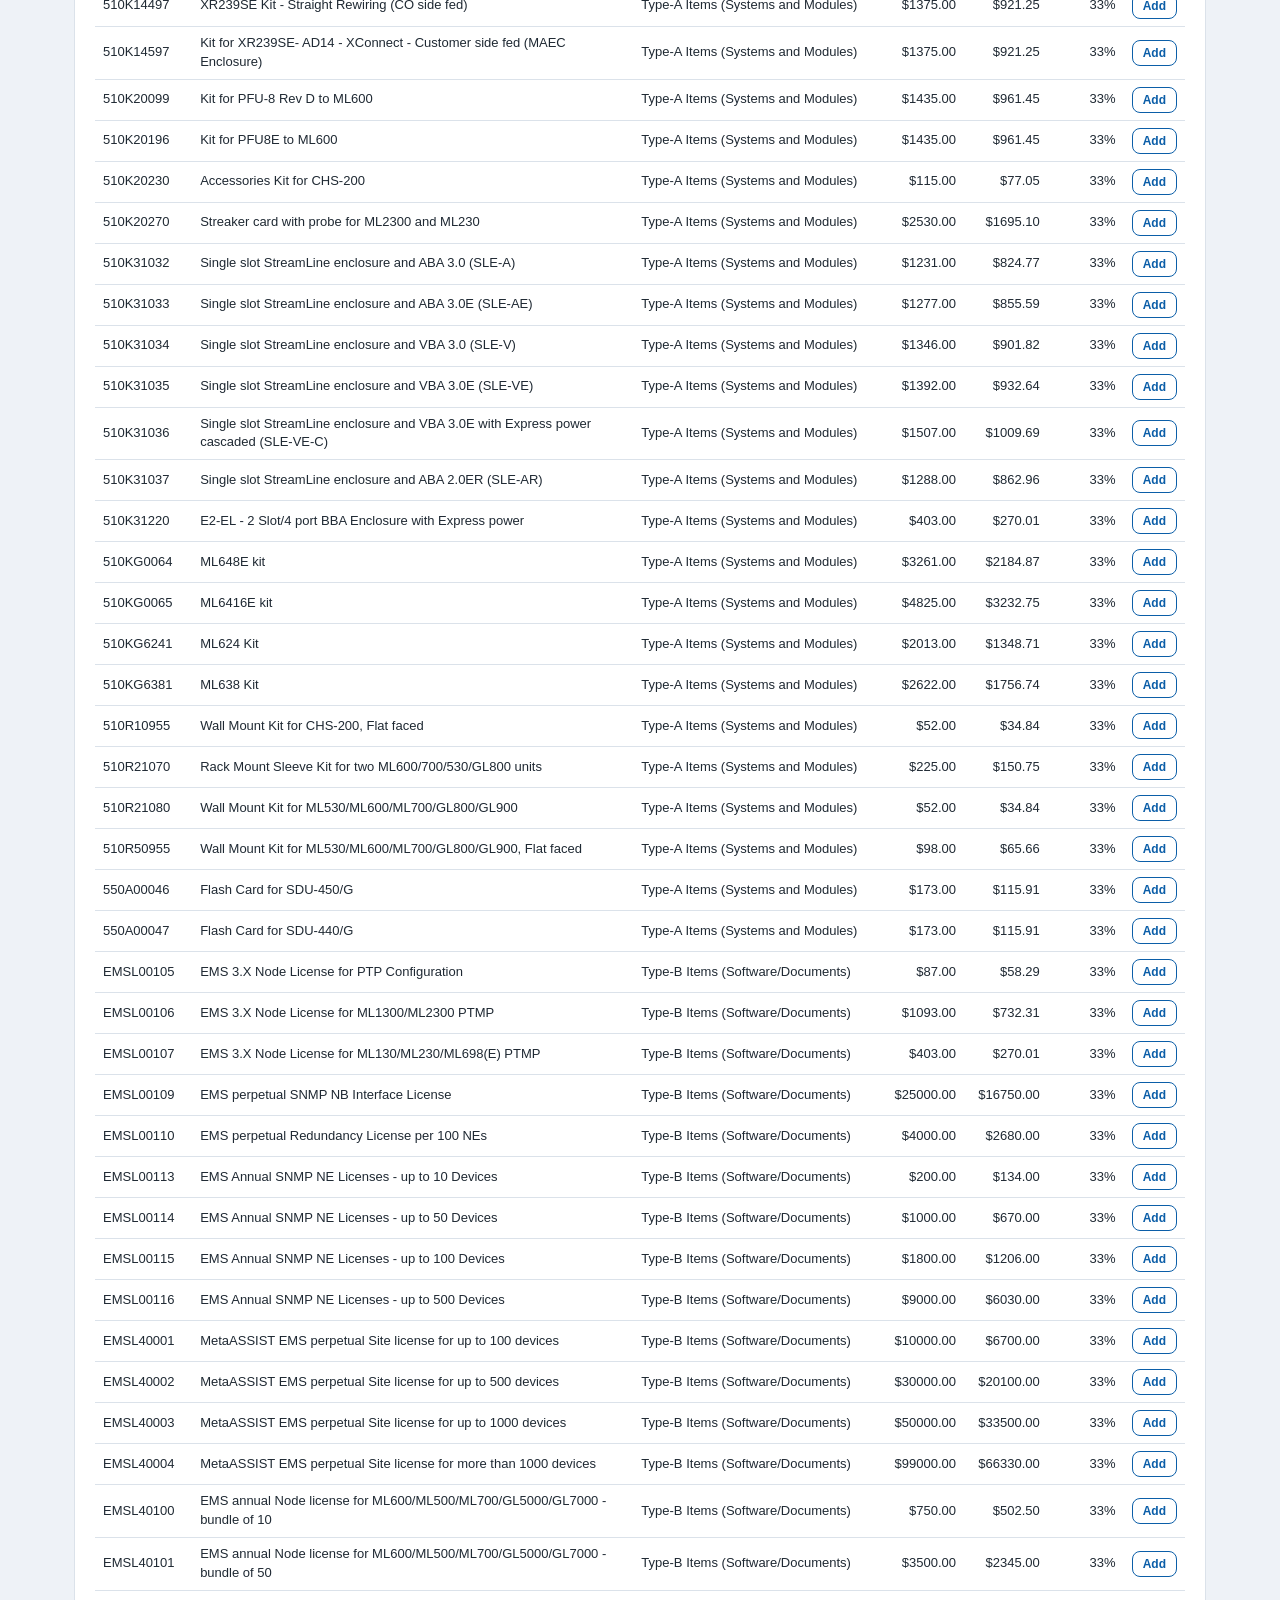
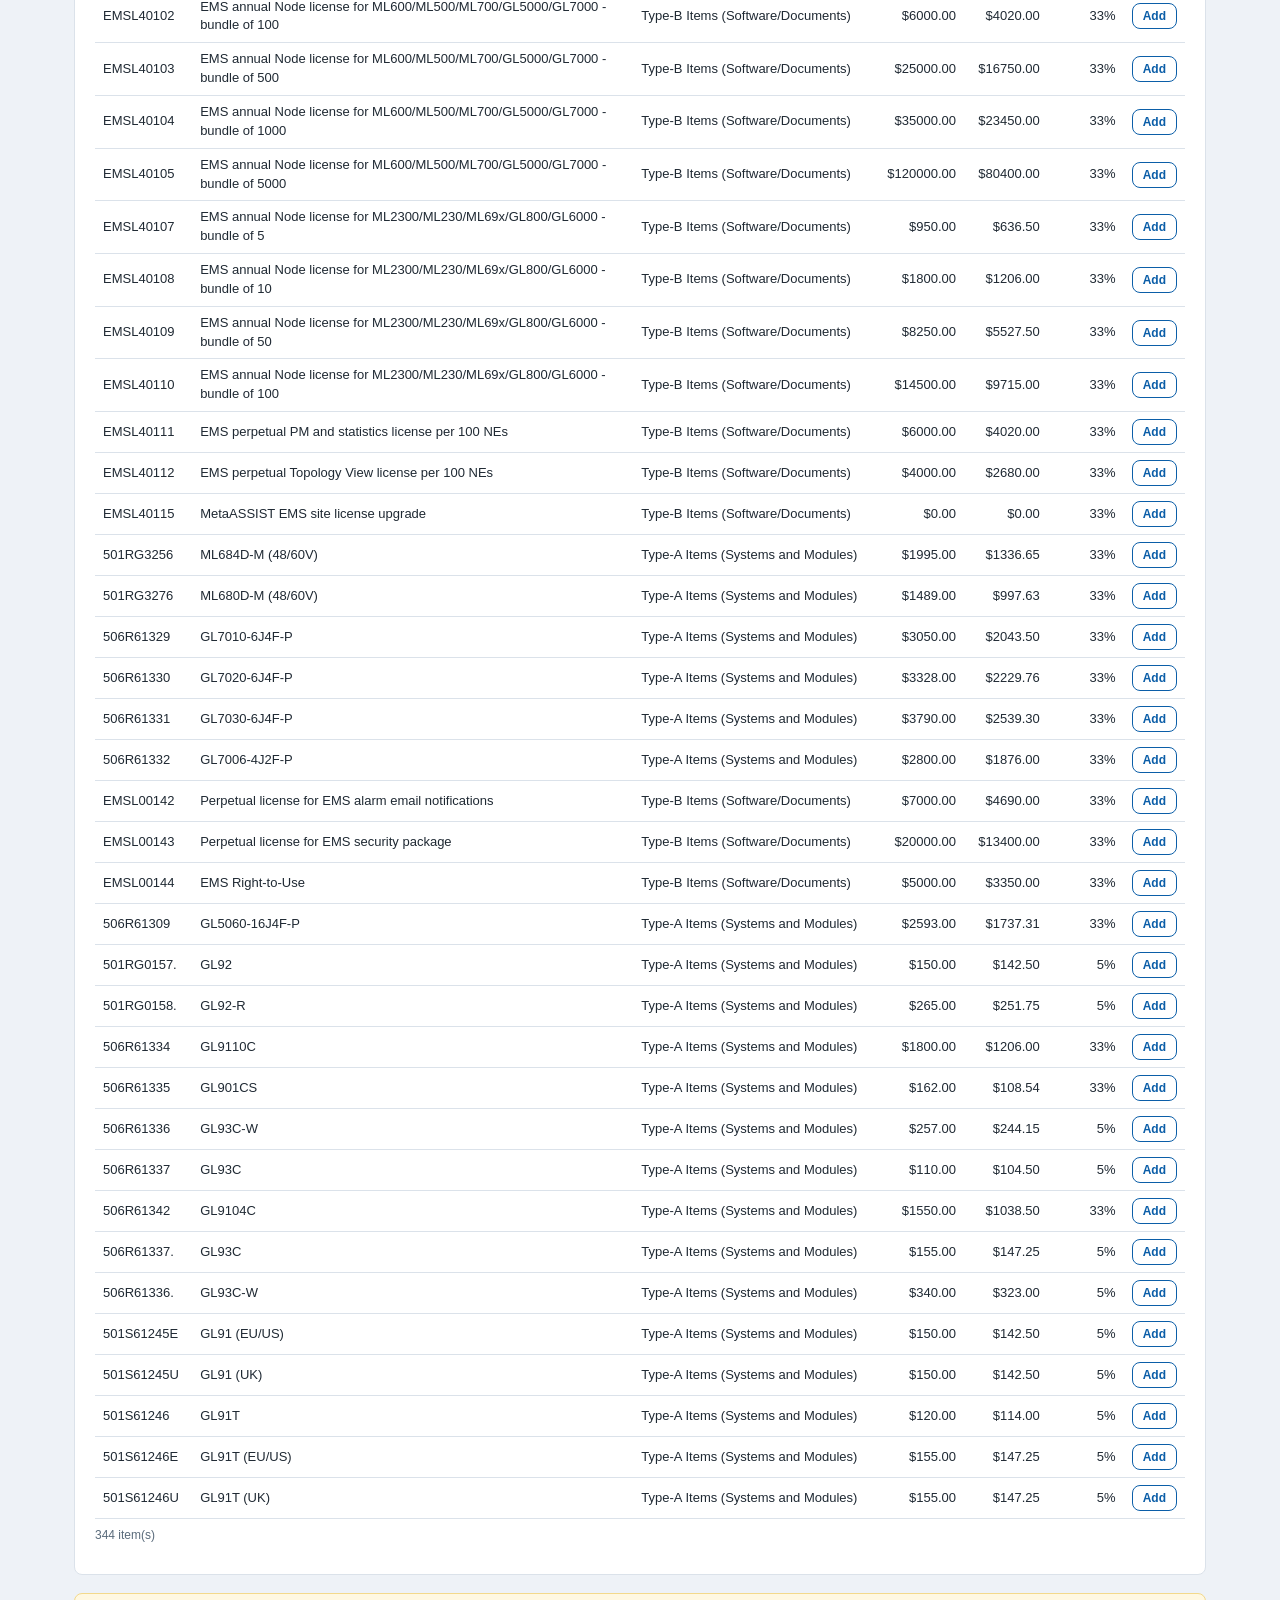
==== commit 728d4185: "Redesign UI, add PDF/Excel round-trip, Admin price/replacements managers" ====
--- a/price-list.html
+++ b/price-list.html
@@ -9,13 +9,14 @@
 <body>
 
 <header class="site-header">
-  <a class="brand" href="index.html">Actelis Price &amp; Quote Tool</a>
+  <a class="brand brand-row" href="index.html"><img src="assets/actelis-logo-small.png" alt="Actelis"><span>Price &amp; Quote Tool</span></a>
   <nav>
     <a href="index.html">Home</a>
     <a href="price-list.html" class="active">Price List</a>
     <a href="quote-builder.html">Quote Builder</a>
   </nav>
 </header>
+<div class="topbar-accent"></div>
 
 <div class="container">
 
--- a/css/style.css
+++ b/css/style.css
@@ -1,17 +1,28 @@
-/* Actelis online Price/Quote Tool — shared styles */
+/* Actelis online Price/Quote Tool — shared styles
+ * Visual language: white top bar with the Actelis logo, a thin orange accent
+ * rule, light blue-grey page background, dark-navy panel headers/badges and
+ * an orange accent for primary calls to action — matching the internal
+ * reference build of this tool.
+ */
 
 :root {
+  --navy: #101f3c;
+  --navy-2: #16294a;
   --brand: #0b5ea8;
   --brand-dark: #073e73;
-  --accent: #e8720c;
-  --bg: #f4f6f8;
+  --accent: #ee7d1f;
+  --accent-dark: #d5690f;
+  --green: #1a9c53;
+  --green-dark: #147a41;
+  --bg: #eef2f7;
   --panel: #ffffff;
-  --border: #d8dee4;
+  --border: #dbe2ea;
   --text: #1f2933;
   --text-muted: #5a6b7b;
+  --text-faint: #93a1b0;
   --success: #1a7f37;
   --danger: #b3261e;
-  --radius: 6px;
+  --radius: 8px;
 }
 
 * { box-sizing: border-box; }
@@ -28,6 +39,28 @@
 
 a { color: var(--brand); }
 
+/* ------------------------------------------------------------------ */
+/* Top bar                                                             */
+/* ------------------------------------------------------------------ */
+.topbar {
+  background: #fff;
+  border-bottom: 1px solid var(--border);
+  padding: 10px 24px;
+  display: flex;
+  align-items: center;
+  justify-content: space-between;
+  flex-wrap: wrap;
+  gap: 12px;
+}
+.topbar-left { display: flex; align-items: center; gap: 16px; }
+.topbar-logo { height: 34px; display: block; }
+.topbar-title-row { display: flex; align-items: baseline; gap: 8px; }
+.topbar-title strong { font-size: 16px; color: var(--text); }
+.topbar-subtitle { font-size: 11px; color: var(--text-faint); margin: 1px 0 4px; }
+.topbar-right { display: flex; align-items: center; gap: 6px; flex-wrap: wrap; }
+.topbar-accent { height: 3px; background: linear-gradient(90deg, var(--accent), var(--accent-dark)); }
+
+/* legacy simple header, still used by the old-style pages */
 .site-header {
   background: var(--brand-dark);
   color: #fff;
@@ -38,34 +71,14 @@
   flex-wrap: wrap;
   gap: 8px;
 }
-
-.site-header .brand {
-  font-size: 18px;
-  font-weight: 700;
-  letter-spacing: 0.3px;
-  color: #fff;
-  text-decoration: none;
-}
-
-.site-header nav a {
-  color: #d9e8f5;
-  text-decoration: none;
-  margin-left: 18px;
-  font-weight: 600;
-  font-size: 13px;
-}
-
-.site-header nav a:hover,
-.site-header nav a.active {
-  color: #fff;
-  text-decoration: underline;
-}
-
-.container {
-  max-width: 1180px;
-  margin: 0 auto;
-  padding: 20px 24px 60px;
-}
+.site-header .brand { font-size: 18px; font-weight: 700; letter-spacing: 0.3px; color: #fff; text-decoration: none; }
+.site-header .brand-row { display: flex; align-items: center; gap: 10px; }
+.site-header .brand-row img { height: 30px; }
+.site-header nav a { color: #d9e8f5; text-decoration: none; margin-left: 18px; font-weight: 600; font-size: 13px; }
+.site-header nav a:hover, .site-header nav a.active { color: #fff; text-decoration: underline; }
+
+.container { max-width: 1180px; margin: 0 auto; padding: 20px 24px 60px; }
+.container-wide { max-width: 1400px; margin: 0 auto; padding: 20px 24px 60px; }
 
 .hero {
   background: linear-gradient(135deg, var(--brand) 0%, var(--brand-dark) 100%);
@@ -73,9 +86,24 @@
   padding: 40px 24px;
   text-align: center;
 }
-
 .hero h1 { margin: 0 0 8px; font-size: 28px; }
 .hero p { margin: 0 auto; max-width: 640px; color: #e3edf6; }
+
+/* ------------------------------------------------------------------ */
+/* Two-column page layout (Quote Builder)                              */
+/* ------------------------------------------------------------------ */
+.page-grid {
+  display: grid;
+  grid-template-columns: 1fr 320px;
+  gap: 18px;
+  align-items: start;
+}
+.col-main { min-width: 0; }
+.col-side { position: sticky; top: 14px; display: flex; flex-direction: column; gap: 18px; }
+@media (max-width: 980px) {
+  .page-grid { grid-template-columns: 1fr; }
+  .col-side { position: static; }
+}
 
 .card {
   background: var(--panel);
@@ -84,23 +112,23 @@
   padding: 18px 20px;
   margin-bottom: 18px;
 }
-
 .card h2, .card h3 { margin-top: 0; }
-
-.grid {
-  display: grid;
-  gap: 18px;
-}
-
+.card-title { font-size: 15px; margin: 0 0 14px; display: flex; align-items: center; gap: 8px; }
+.card-title-row { display: flex; align-items: center; justify-content: space-between; flex-wrap: wrap; gap: 10px; margin-bottom: 12px; }
+.card-title-row .card-title { margin-bottom: 0; }
+
+.grid { display: grid; gap: 14px 18px; }
 .grid-3 { grid-template-columns: repeat(3, 1fr); }
 .grid-2 { grid-template-columns: repeat(2, 1fr); }
-
+.grid-4 { grid-template-columns: repeat(4, 1fr); }
 @media (max-width: 800px) {
-  .grid-3, .grid-2 { grid-template-columns: 1fr; }
+  .grid-3, .grid-2, .grid-4 { grid-template-columns: 1fr; }
 }
 
 .btn {
-  display: inline-block;
+  display: inline-flex;
+  align-items: center;
+  gap: 6px;
   background: var(--brand);
   color: #fff;
   border: none;
@@ -111,18 +139,30 @@
   cursor: pointer;
   text-decoration: none;
 }
-
 .btn:hover { background: var(--brand-dark); }
 .btn.secondary { background: #fff; color: var(--brand); border: 1px solid var(--brand); }
 .btn.secondary:hover { background: #eef5fb; }
 .btn.danger { background: #fff; color: var(--danger); border: 1px solid var(--danger); }
 .btn.danger:hover { background: #fdecea; }
 .btn.small { padding: 5px 10px; font-size: 12px; }
+.btn.tiny { padding: 3px 9px; font-size: 11px; }
+.btn.full { width: 100%; justify-content: center; margin-top: 10px; }
 .btn:disabled { opacity: 0.5; cursor: not-allowed; }
-
-label { display: block; font-weight: 600; font-size: 12px; margin-bottom: 4px; color: var(--text-muted); }
-
-input[type=text], input[type=number], input[type=date], select, textarea {
+.btn.accent { background: var(--accent); }
+.btn.accent:hover { background: var(--accent-dark); }
+.btn.green { background: var(--green); }
+.btn.green:hover { background: var(--green-dark); }
+.btn.outline { background: #fff; color: var(--text); border: 1px solid var(--border); }
+.btn.outline:hover { background: #f5f7fa; }
+.btn.outline.tiny { color: var(--text-muted); font-weight: 700; }
+.btn.link { background: none; color: var(--brand); border: none; padding: 6px 8px; font-weight: 600; }
+.btn.link:hover { text-decoration: underline; background: none; }
+.btn.link.muted { color: var(--text-faint); cursor: default; }
+.btn.link.muted:hover { text-decoration: none; }
+
+label { display: block; font-weight: 700; font-size: 11px; margin-bottom: 4px; color: var(--text-muted); text-transform: uppercase; letter-spacing: 0.4px; }
+
+input[type=text], input[type=number], input[type=date], input[type=email], select, textarea {
   width: 100%;
   padding: 7px 9px;
   border: 1px solid var(--border);
@@ -131,43 +171,48 @@
   background: #fff;
   color: var(--text);
 }
-
-textarea { resize: vertical; min-height: 60px; }
+input::placeholder, textarea::placeholder { color: var(--text-faint); font-style: italic; }
+
+textarea { resize: vertical; min-height: 50px; }
 
 .field { margin-bottom: 12px; }
 
 .checkbox-field { display: flex; align-items: center; gap: 8px; margin-bottom: 12px; }
 .checkbox-field input { width: auto; }
-.checkbox-field label { margin: 0; }
+.checkbox-field label { margin: 0; text-transform: none; font-weight: 500; }
+
+/* Toggle switches */
+.toggle-row { display: flex; align-items: center; gap: 10px; margin-bottom: 12px; font-size: 13px; }
+.switch { position: relative; display: inline-block; width: 38px; height: 21px; flex: none; }
+.switch input { opacity: 0; width: 0; height: 0; }
+.switch .slider { position: absolute; cursor: pointer; inset: 0; background: #ccd3db; border-radius: 999px; transition: .15s; }
+.switch .slider::before { content: ""; position: absolute; height: 15px; width: 15px; left: 3px; top: 3px; background: #fff; border-radius: 50%; transition: .15s; box-shadow: 0 1px 2px rgba(0,0,0,.3); }
+.switch input:checked + .slider { background: var(--accent); }
+.switch input:checked + .slider::before { transform: translateX(17px); }
 
 table { width: 100%; border-collapse: collapse; font-size: 13px; }
 th, td { text-align: left; padding: 7px 8px; border-bottom: 1px solid var(--border); }
-th { background: #eef3f7; font-size: 12px; text-transform: uppercase; letter-spacing: 0.3px; color: var(--text-muted); }
+th { background: #eef3f7; font-size: 11px; text-transform: uppercase; letter-spacing: 0.3px; color: var(--text-muted); }
 td.num, th.num { text-align: right; font-variant-numeric: tabular-nums; }
 tr.subtotal-row td { font-weight: 700; background: #f8fafb; }
 tr.grand-total td { font-weight: 700; background: #eaf3ea; font-size: 15px; }
+tr.replaced-row td { background: #fff4e5; }
 
 .tabs { display: flex; gap: 4px; flex-wrap: wrap; margin-bottom: 12px; border-bottom: 2px solid var(--border); }
-.tab-btn {
-  background: none; border: none; padding: 8px 14px; cursor: pointer;
-  font-weight: 600; color: var(--text-muted); border-bottom: 2px solid transparent; margin-bottom: -2px;
-}
+.tab-btn { background: none; border: none; padding: 8px 14px; cursor: pointer; font-weight: 600; color: var(--text-muted); border-bottom: 2px solid transparent; margin-bottom: -2px; }
 .tab-btn.active { color: var(--brand); border-bottom-color: var(--brand); }
 
-.badge {
-  display: inline-block; padding: 2px 8px; border-radius: 999px; font-size: 11px; font-weight: 700;
-  background: #eef5fb; color: var(--brand);
-}
-.badge.local {
-  background: #fff4e5; color: #8a5300;
-}
-
-.notice {
-  background: #fff8e1; border: 1px solid #f3d98b; color: #6b5000;
-  padding: 10px 14px; border-radius: var(--radius); font-size: 13px; margin-bottom: 16px;
-}
-
+/* Pill tabs (Hardware / Services on the Line Items card) */
+.pill-tabs { display: flex; gap: 4px; background: #eef1f5; border-radius: 999px; padding: 3px; }
+.pill-tab { background: none; border: none; padding: 6px 14px; border-radius: 999px; cursor: pointer; font-weight: 700; font-size: 12px; color: var(--text-muted); }
+.pill-tab.active { background: var(--navy); color: #fff; }
+
+.badge { display: inline-block; padding: 2px 8px; border-radius: 999px; font-size: 11px; font-weight: 700; background: #eef5fb; color: var(--brand); }
+.badge.local { background: #fff4e5; color: #8a5300; }
+
+.notice { background: #fff8e1; border: 1px solid #f3d98b; color: #6b5000; padding: 10px 14px; border-radius: var(--radius); font-size: 13px; margin-bottom: 16px; }
 .notice.info { background: #eaf3fb; border-color: #b9d7ef; color: #0b3d63; }
+.notice.success { background: #eaf7ee; border-color: #b9e4c6; color: #0d5a2c; }
 
 .two-col { display: grid; grid-template-columns: 1fr 1fr; gap: 16px; }
 @media (max-width: 800px) { .two-col { grid-template-columns: 1fr; } }
@@ -177,24 +222,133 @@
 .actions-row { display: flex; gap: 10px; flex-wrap: wrap; margin-top: 14px; }
 
 .site-tabs { display: flex; gap: 6px; flex-wrap: wrap; align-items: center; margin-bottom: 14px; }
-.site-tab {
-  padding: 6px 12px; border-radius: 999px; border: 1px solid var(--border); background: #fff;
-  cursor: pointer; font-size: 13px; font-weight: 600; color: var(--text-muted);
-}
+.site-tab { padding: 6px 12px; border-radius: 999px; border: 1px solid var(--border); background: #fff; cursor: pointer; font-size: 13px; font-weight: 600; color: var(--text-muted); }
 .site-tab.active { background: var(--brand); color: #fff; border-color: var(--brand); }
 
 .search-bar { display: flex; gap: 10px; margin-bottom: 14px; }
 .search-bar input { flex: 1; }
 
-.footer-note {
-  text-align: center; color: var(--text-muted); font-size: 12px; margin-top: 40px;
-}
-
-/* Print / PDF view */
+/* Big catalog search bar with a live dropdown of results */
+.search-bar-lg { position: relative; margin-bottom: 16px; }
+.search-bar-lg input { padding: 11px 14px; font-size: 14px; }
+.search-results {
+  position: absolute; z-index: 20; top: calc(100% + 4px); left: 0; right: 0;
+  background: #fff; border: 1px solid var(--border); border-radius: var(--radius);
+  max-height: 320px; overflow-y: auto; box-shadow: 0 8px 24px rgba(16,31,60,.12); display: none;
+}
+.search-results.open { display: block; }
+.search-result-row { display: flex; justify-content: space-between; gap: 10px; padding: 9px 14px; cursor: pointer; border-bottom: 1px solid var(--border); }
+.search-result-row:last-child { border-bottom: none; }
+.search-result-row:hover { background: #eef5fb; }
+.search-result-main { min-width: 0; }
+.search-result-pn { font-weight: 700; font-size: 12.5px; }
+.search-result-desc { color: var(--text-muted); font-size: 12px; overflow: hidden; text-overflow: ellipsis; white-space: nowrap; }
+.search-result-price { font-weight: 700; font-size: 12.5px; white-space: nowrap; }
+.search-result-empty { padding: 14px; color: var(--text-muted); font-size: 13px; text-align: center; }
+
+/* Launcher cards (Search the Catalog / configurator wizards) */
+.launcher-grid { display: grid; grid-template-columns: repeat(auto-fit, minmax(220px, 1fr)); gap: 14px; margin-bottom: 16px; }
+.launcher-card { border-radius: var(--radius); padding: 18px 16px; text-align: center; border: 1px solid var(--border); }
+.launcher-card.light { background: #f7f9fb; cursor: default; }
+.launcher-card.dark { background: var(--navy); color: #fff; border-color: var(--navy); }
+.launcher-icon { font-size: 26px; margin-bottom: 8px; }
+.launcher-icon.accent { color: var(--accent); }
+.launcher-title { font-weight: 700; margin-bottom: 6px; }
+.launcher-card.dark .launcher-title { color: var(--accent); }
+.launcher-desc { font-size: 12px; color: var(--text-muted); line-height: 1.4; margin-bottom: 12px; }
+.launcher-card.dark .launcher-desc { color: #cfd8e6; }
+.launcher-launch { width: 100%; justify-content: center; }
+
+.custom-add-row { display: flex; align-items: center; justify-content: space-between; gap: 10px; padding: 10px 4px; border-top: 1px dashed var(--border); font-size: 13px; color: var(--text-muted); }
+.custom-add-form { background: #f7f9fb; border: 1px solid var(--border); border-radius: var(--radius); padding: 14px; margin-bottom: 14px; }
+
+/* Financial options */
+.fin-options .fin-option { display: flex; align-items: center; gap: 12px; border: 1px solid var(--border); border-radius: var(--radius); padding: 12px 14px; background: #f7f9fb; }
+.fin-title { font-weight: 700; font-size: 13px; }
+.fin-sub { font-size: 12px; color: var(--text-muted); }
+
+/* Quote summary sidebar */
+.summary-card { padding: 0; overflow: hidden; }
+.summary-header { background: var(--navy); color: #fff; padding: 12px 16px; display: flex; align-items: center; justify-content: space-between; font-weight: 700; font-size: 12px; letter-spacing: 0.4px; }
+.summary-badge { background: rgba(255,255,255,.12); padding: 2px 9px; border-radius: 999px; font-size: 10.5px; font-weight: 700; }
+.summary-body { padding: 16px; }
+.summary-customer { font-style: italic; color: var(--text-faint); font-size: 12.5px; margin-bottom: 10px; }
+.summary-row { display: flex; justify-content: space-between; font-size: 12.5px; padding: 4px 0; color: var(--text-muted); }
+.summary-row span:last-child { font-weight: 700; color: var(--text); }
+.summary-divider { border-top: 1px solid var(--border); margin: 10px 0; }
+.summary-grand { display: flex; justify-content: space-between; align-items: baseline; font-weight: 700; margin-bottom: 4px; }
+.summary-grand span:last-child { font-size: 22px; color: var(--accent); }
+
+.quote-info-card h3 { font-size: 12px; text-transform: uppercase; letter-spacing: 0.4px; color: var(--text-muted); margin-bottom: 10px; }
+.qi-row { display: flex; justify-content: space-between; font-size: 12.5px; padding: 4px 0; color: var(--text-muted); }
+.qi-row span:last-child { font-weight: 700; color: var(--text); }
+
+.footer-note { text-align: center; color: var(--text-muted); font-size: 12px; margin-top: 40px; }
+
+/* ------------------------------------------------------------------ */
+/* Modals (wizards + admin tools)                                      */
+/* ------------------------------------------------------------------ */
+.modal-overlay {
+  position: fixed; inset: 0; background: rgba(16,31,60,.55);
+  display: none; align-items: flex-start; justify-content: center;
+  padding: 40px 16px; z-index: 100; overflow-y: auto;
+}
+.modal-overlay.open { display: flex; }
+.modal {
+  background: #fff; border-radius: 10px; width: 100%; max-width: 780px;
+  box-shadow: 0 20px 60px rgba(0,0,0,.3); overflow: hidden;
+}
+.modal.modal-wide { max-width: 980px; }
+.modal-header { background: var(--navy); color: #fff; padding: 16px 22px; display: flex; align-items: flex-start; justify-content: space-between; gap: 14px; }
+.modal-header h2 { margin: 0; font-size: 16px; color: var(--accent); }
+.modal-header p { margin: 4px 0 0; font-size: 12px; color: #cfd8e6; }
+.modal-header p code { background: rgba(255,255,255,.12); padding: 1px 5px; border-radius: 4px; }
+.modal-close { background: none; border: none; color: #fff; font-size: 20px; cursor: pointer; line-height: 1; padding: 2px 4px; }
+.modal-body { padding: 20px 22px; max-height: 70vh; overflow-y: auto; }
+.modal-footer { padding: 14px 22px; border-top: 1px solid var(--border); display: flex; justify-content: space-between; gap: 10px; }
+
+/* Admin step indicator */
+.step-indicator { display: flex; align-items: center; gap: 10px; padding: 14px 22px; border-bottom: 1px solid var(--border); flex-wrap: wrap; }
+.step-item { display: flex; align-items: center; gap: 6px; font-size: 12px; font-weight: 700; color: var(--text-faint); }
+.step-item .step-num { color: var(--text-faint); font-size: 10px; display: block; font-weight: 700; text-transform: uppercase; }
+.step-item.active { color: var(--brand); }
+.step-item.active .step-num { color: var(--brand); }
+.step-item.done { color: var(--success); }
+.step-sep { color: var(--border); }
+
+.admin-tabs { display: flex; gap: 8px; margin-bottom: 16px; }
+.admin-tab { flex: 1; padding: 10px; border-radius: var(--radius); border: 1px solid var(--border); background: #f7f9fb; font-weight: 700; font-size: 12.5px; cursor: pointer; color: var(--text-muted); }
+.admin-tab.active { background: var(--navy); color: #fff; border-color: var(--navy); }
+
+.dropzone {
+  border: 2px dashed var(--border); border-radius: var(--radius); padding: 40px 20px; text-align: center;
+  background: #fafbfc; cursor: pointer; margin-bottom: 16px;
+}
+.dropzone.dragover { background: #eef5fb; border-color: var(--brand); }
+.dropzone-icon { font-size: 32px; margin-bottom: 8px; }
+.dropzone-title { font-weight: 700; margin-bottom: 4px; }
+.dropzone-sub { font-size: 12px; color: var(--text-muted); }
+
+.diff-table { font-size: 12.5px; }
+.diff-added td { background: #eaf7ee; }
+.diff-changed td { background: #fff8e1; }
+.diff-removed td { background: #fdecea; text-decoration: line-through; color: var(--text-faint); }
+.diff-summary { display: flex; gap: 16px; margin-bottom: 14px; flex-wrap: wrap; }
+.diff-chip { padding: 6px 12px; border-radius: 999px; font-weight: 700; font-size: 12px; }
+.diff-chip.added { background: #eaf7ee; color: #0d5a2c; }
+.diff-chip.changed { background: #fff8e1; color: #6b5000; }
+.diff-chip.removed { background: #fdecea; color: #7a1610; }
+.diff-chip.unchanged { background: #eef1f5; color: var(--text-muted); }
+
+.footer-note { text-align: center; color: var(--text-muted); font-size: 12px; margin-top: 40px; }
+
+/* Print / PDF fallback view (legacy "Print" flow, kept as a secondary option) */
 #print-area { display: none; }
+.no-print-hide { }
 
 @media print {
-  .site-header, .container > *:not(#print-area-wrapper), .no-print { display: none !important; }
+  .topbar, .topbar-accent, .site-header, .col-side, .modal-overlay,
+  .container-wide > *:not(#print-area-wrapper), .no-print { display: none !important; }
   #print-area-wrapper { display: block !important; }
   #print-area { display: block !important; }
   body { background: #fff; }
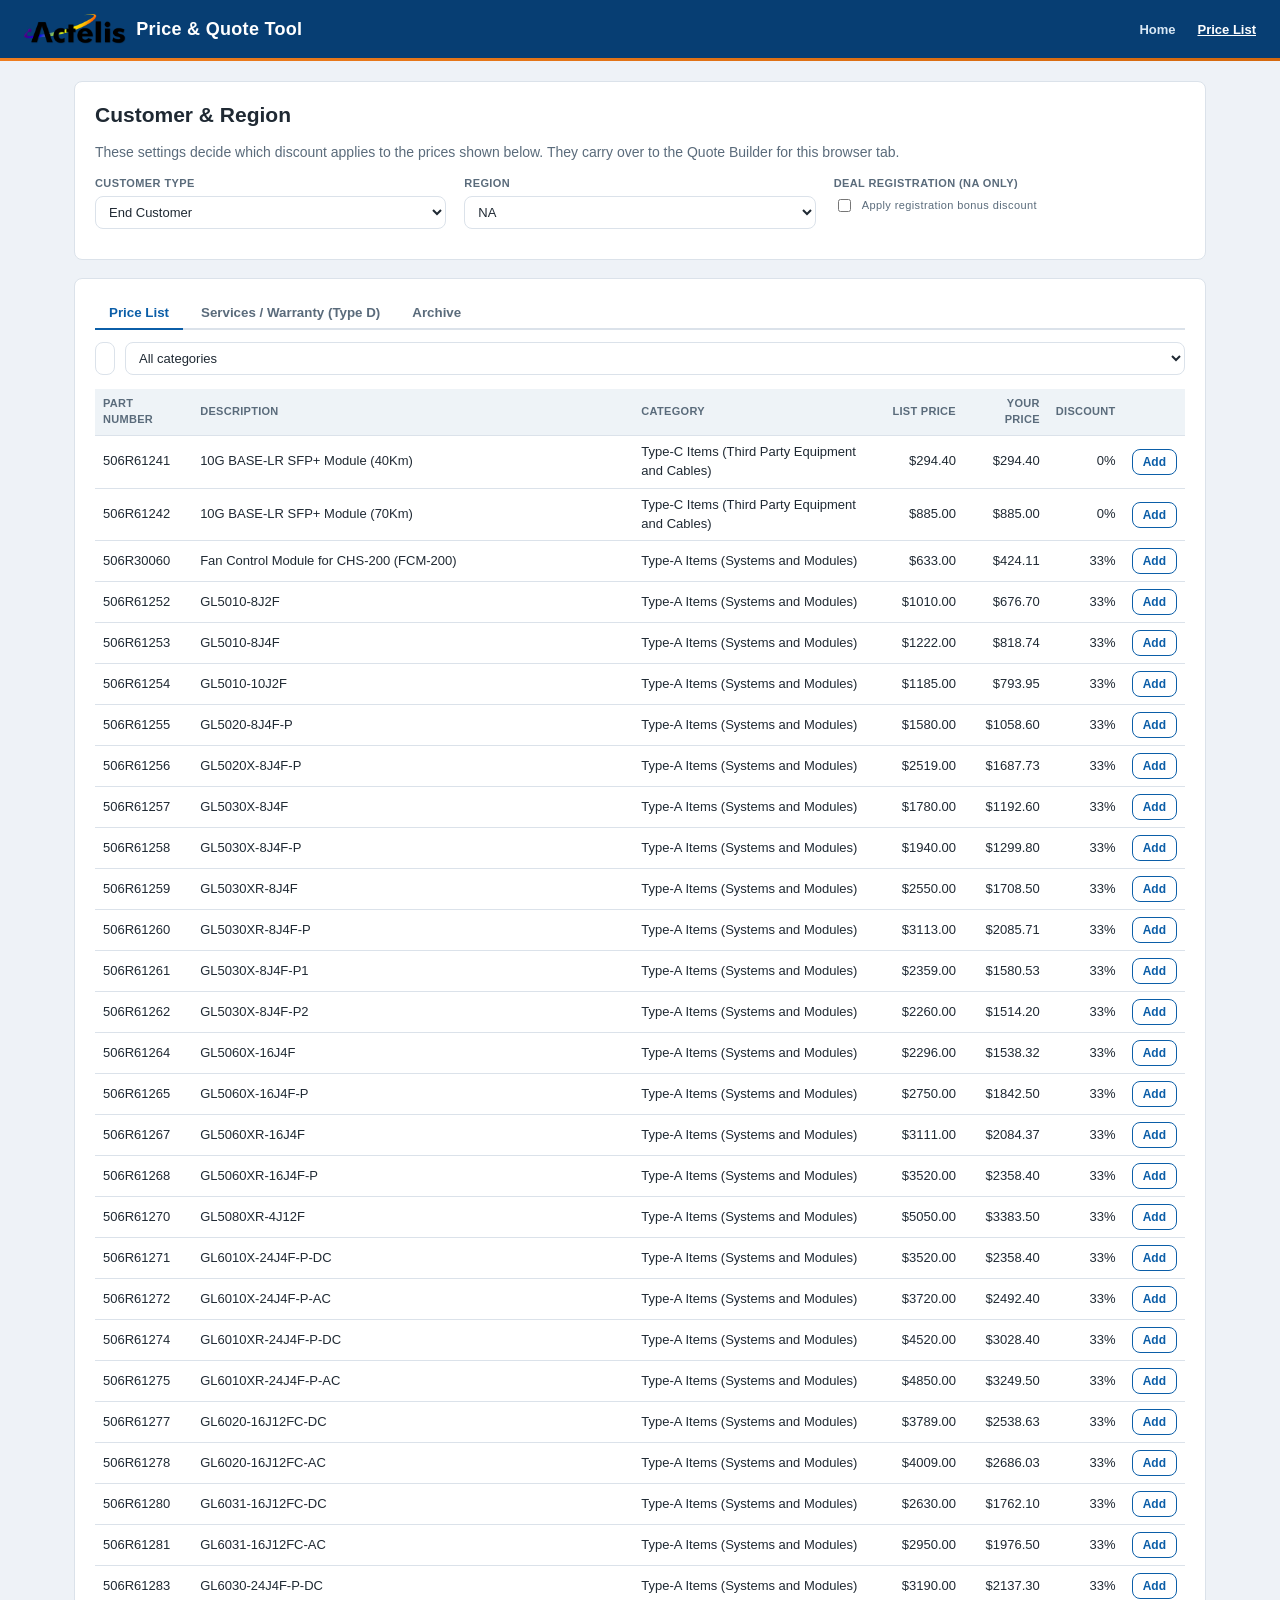
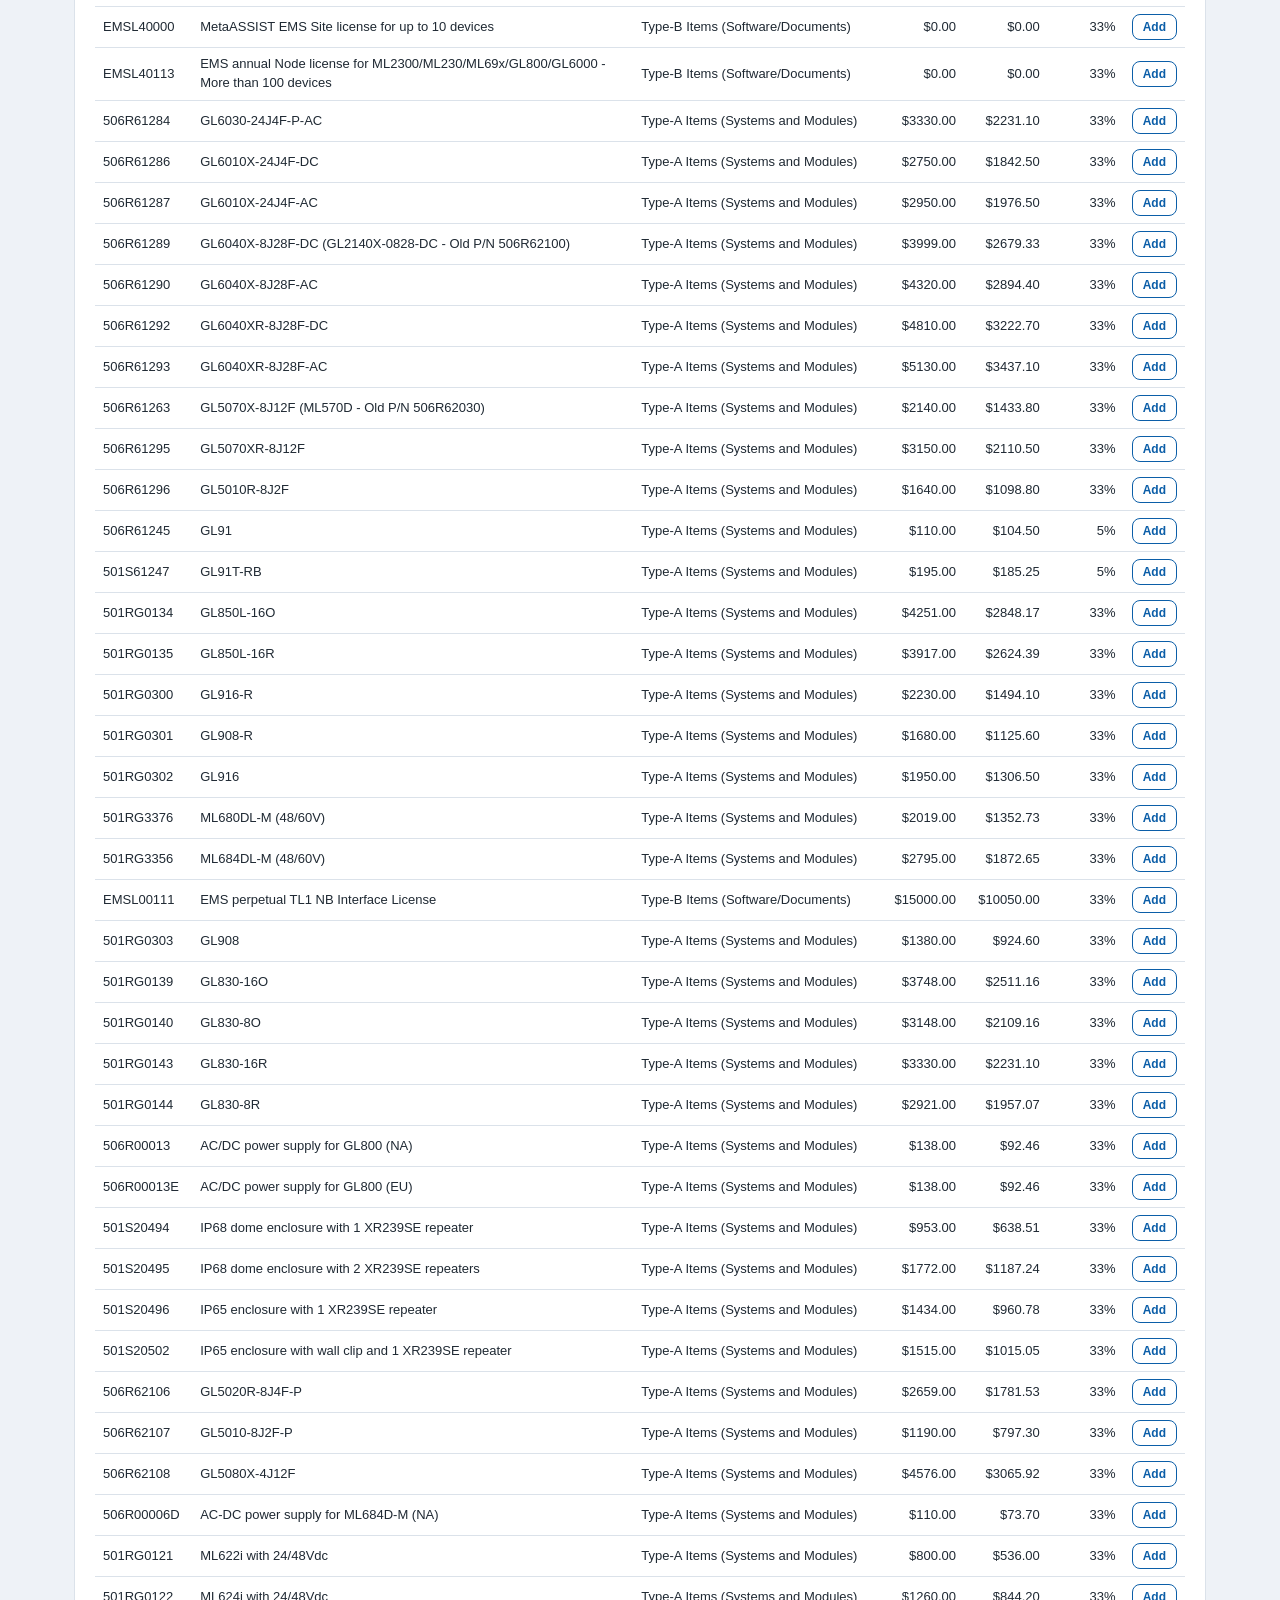
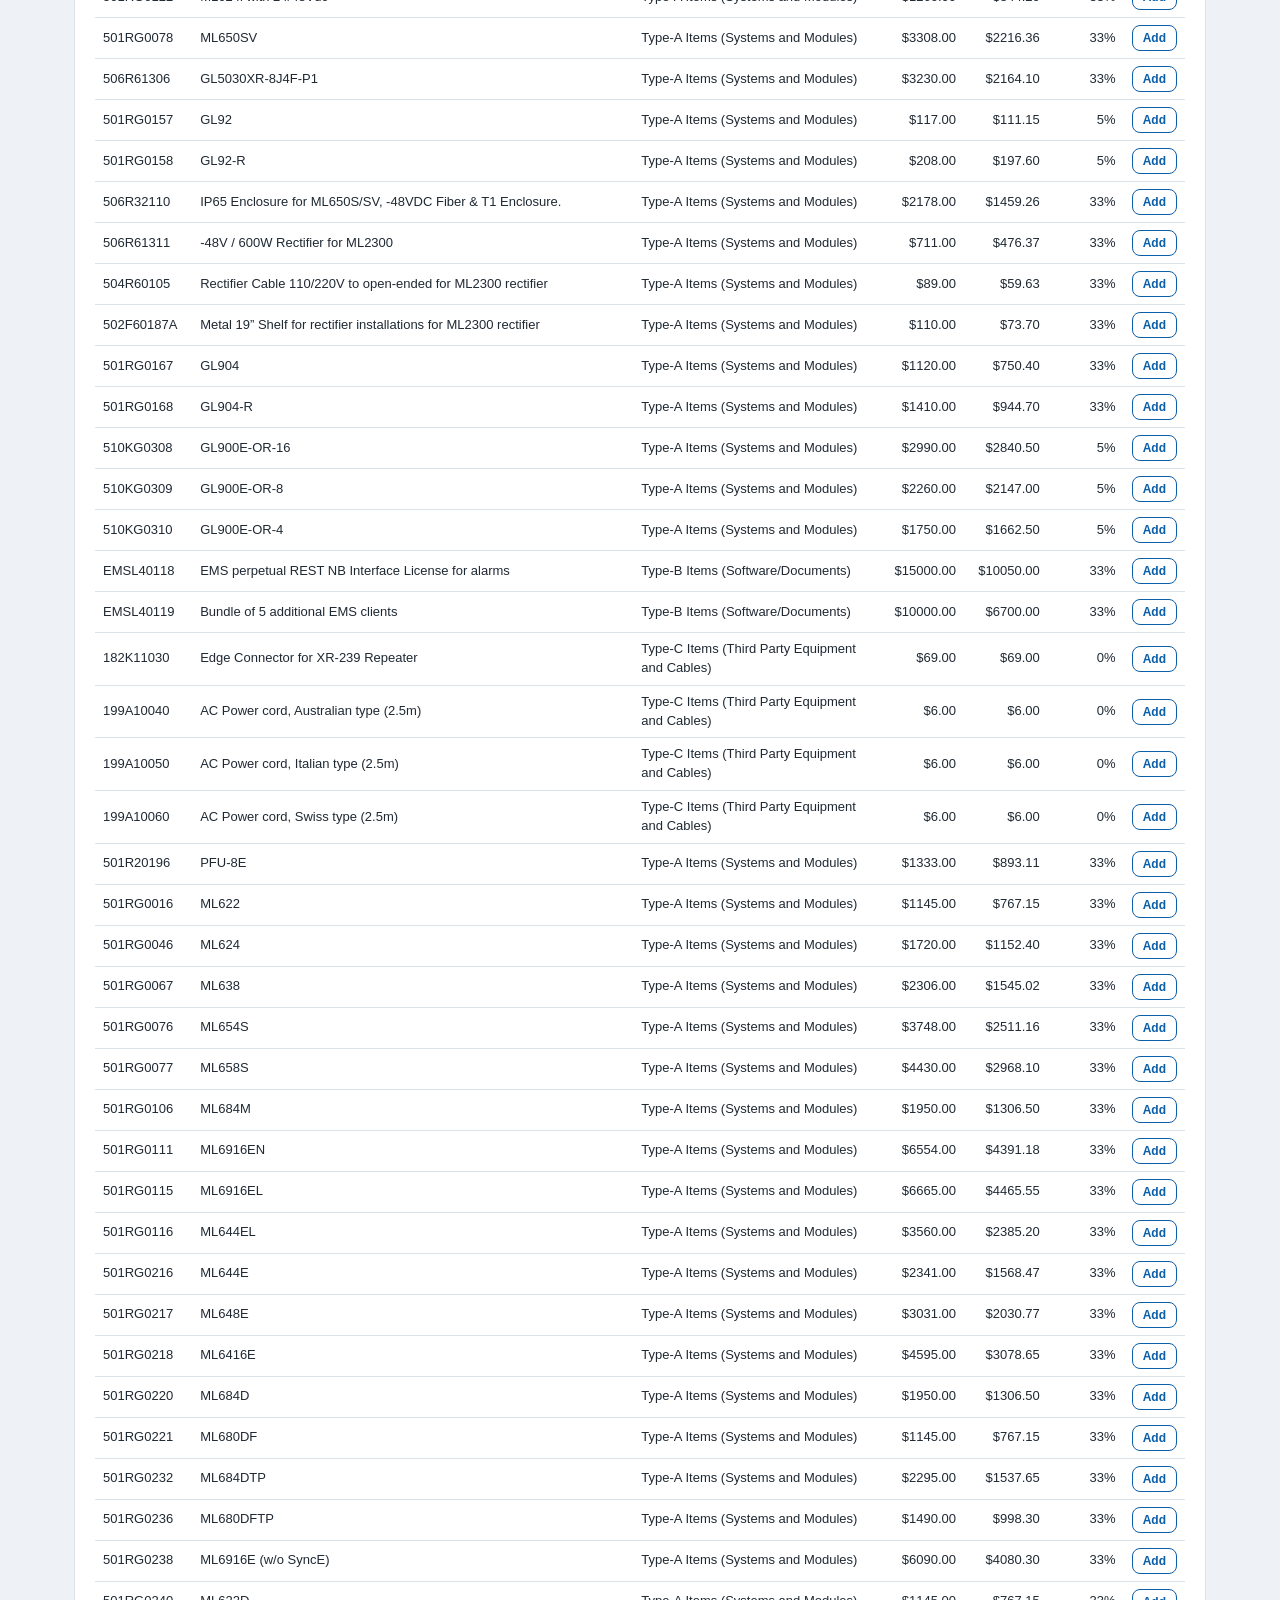
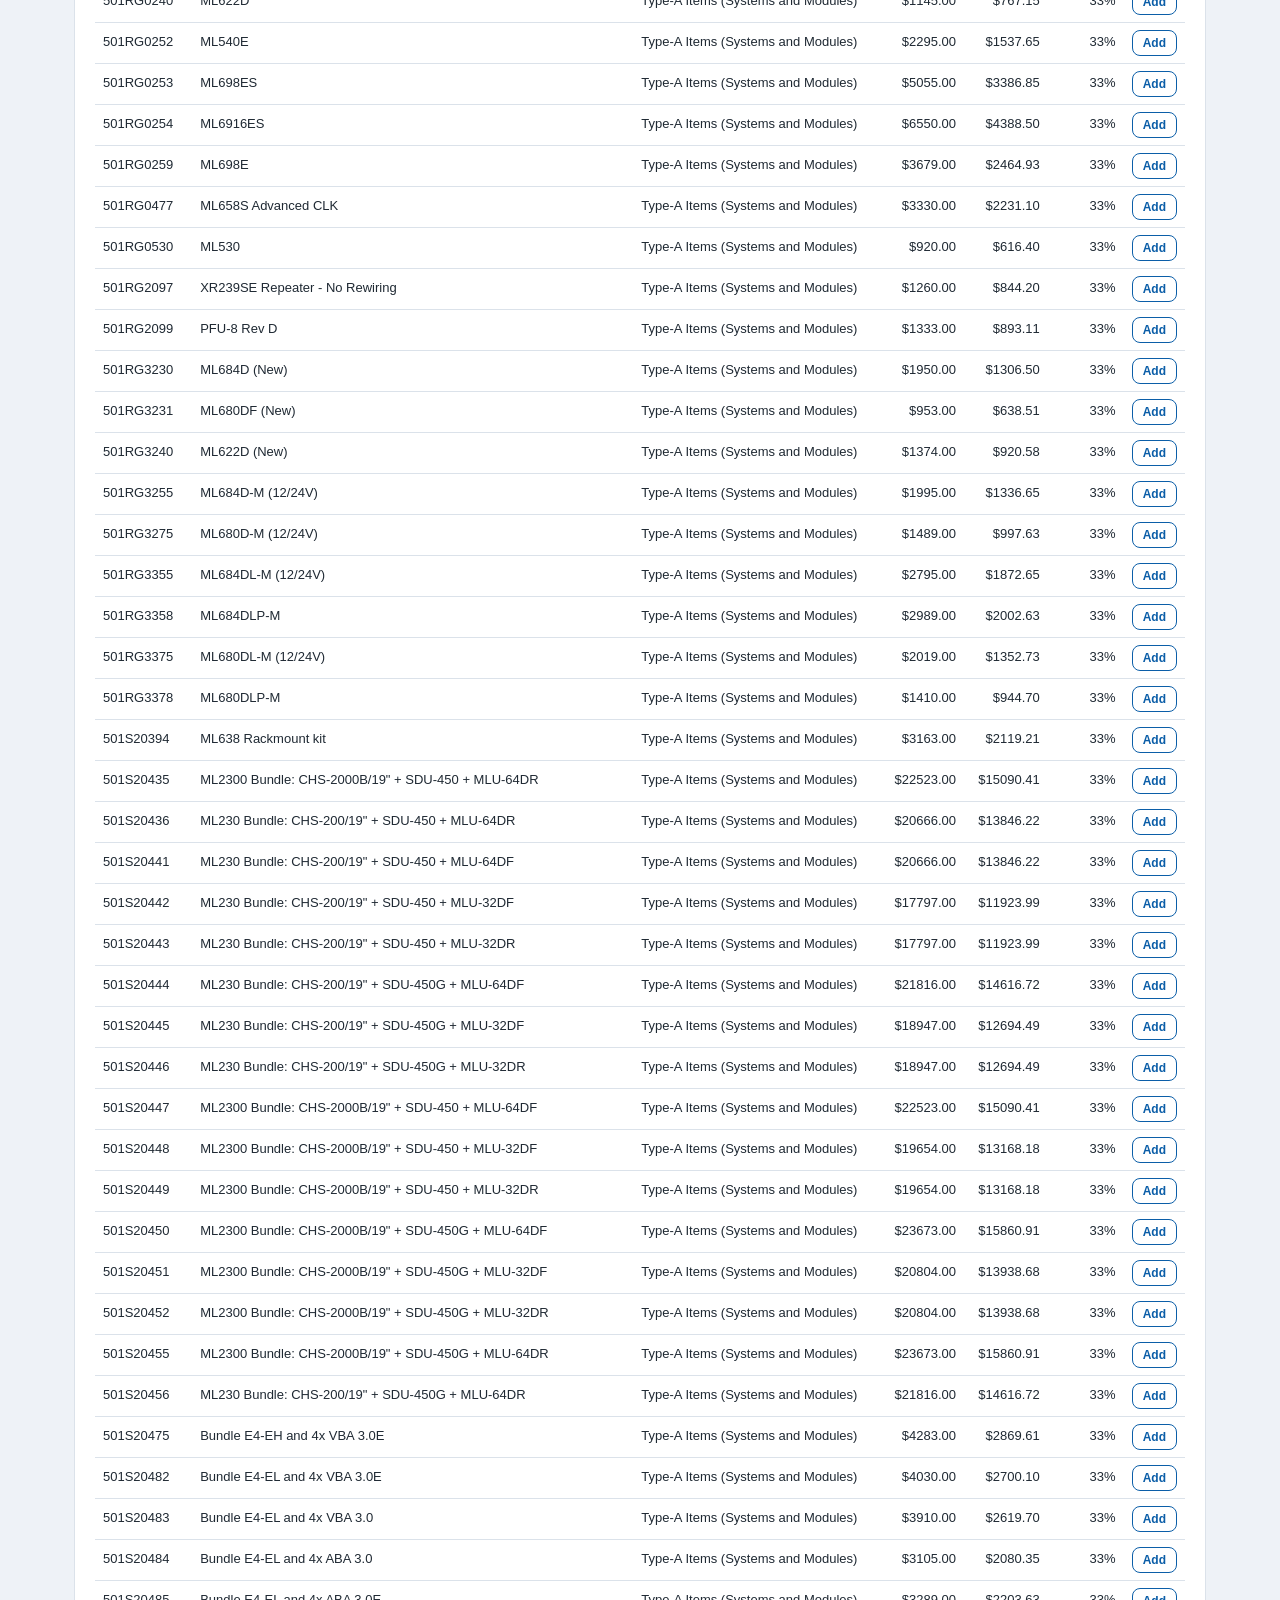
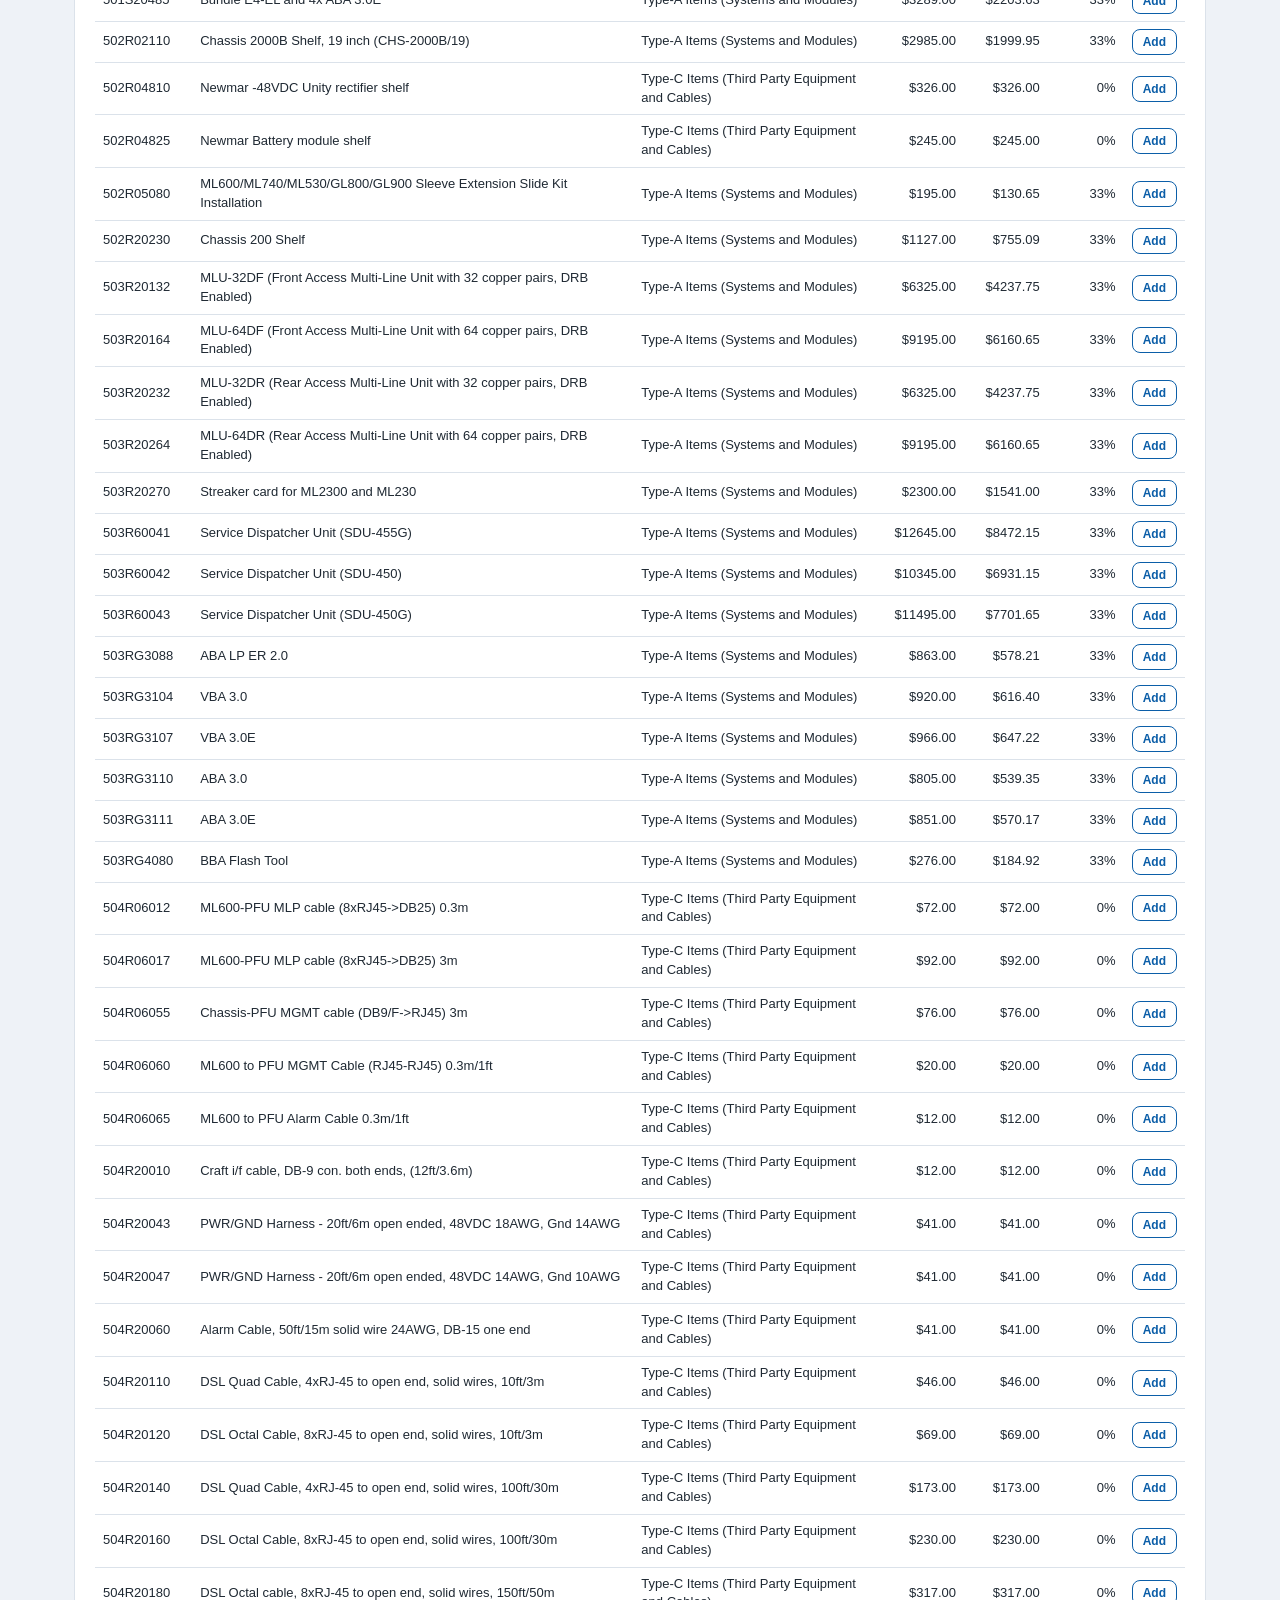
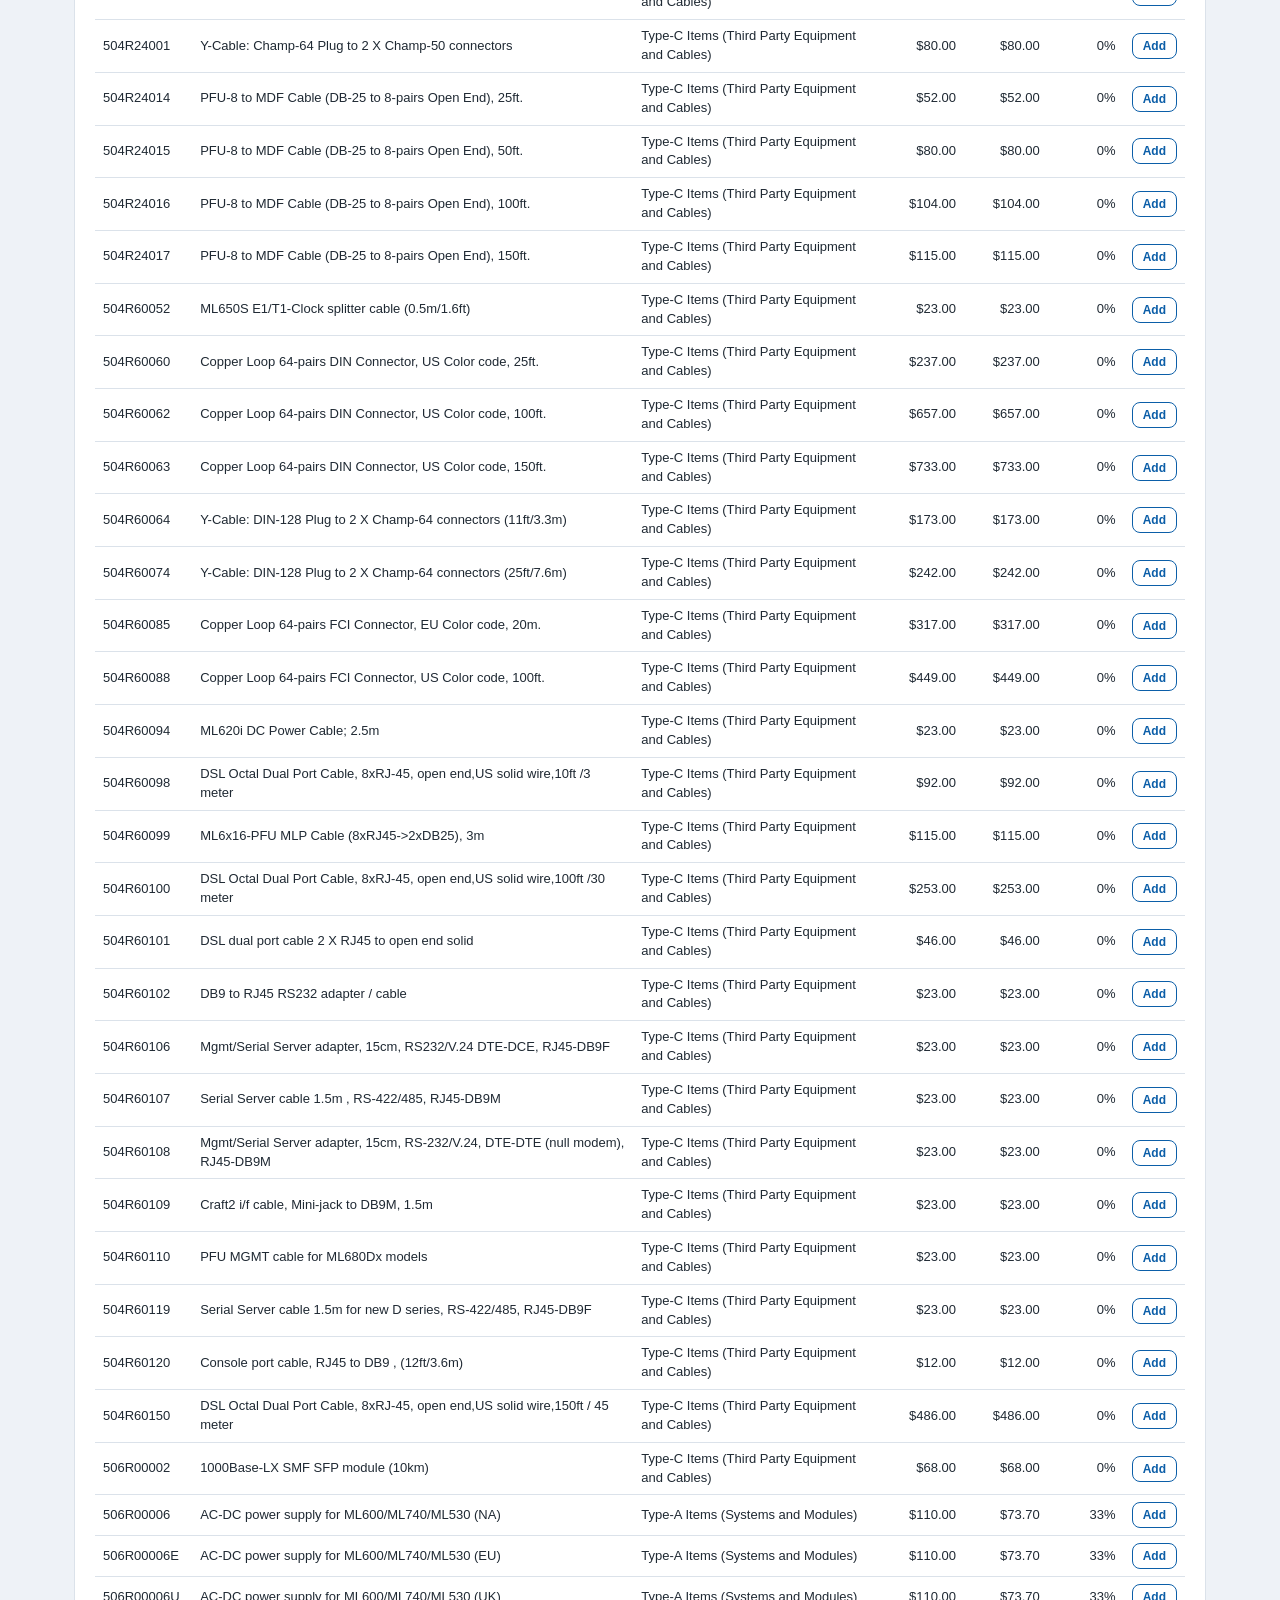
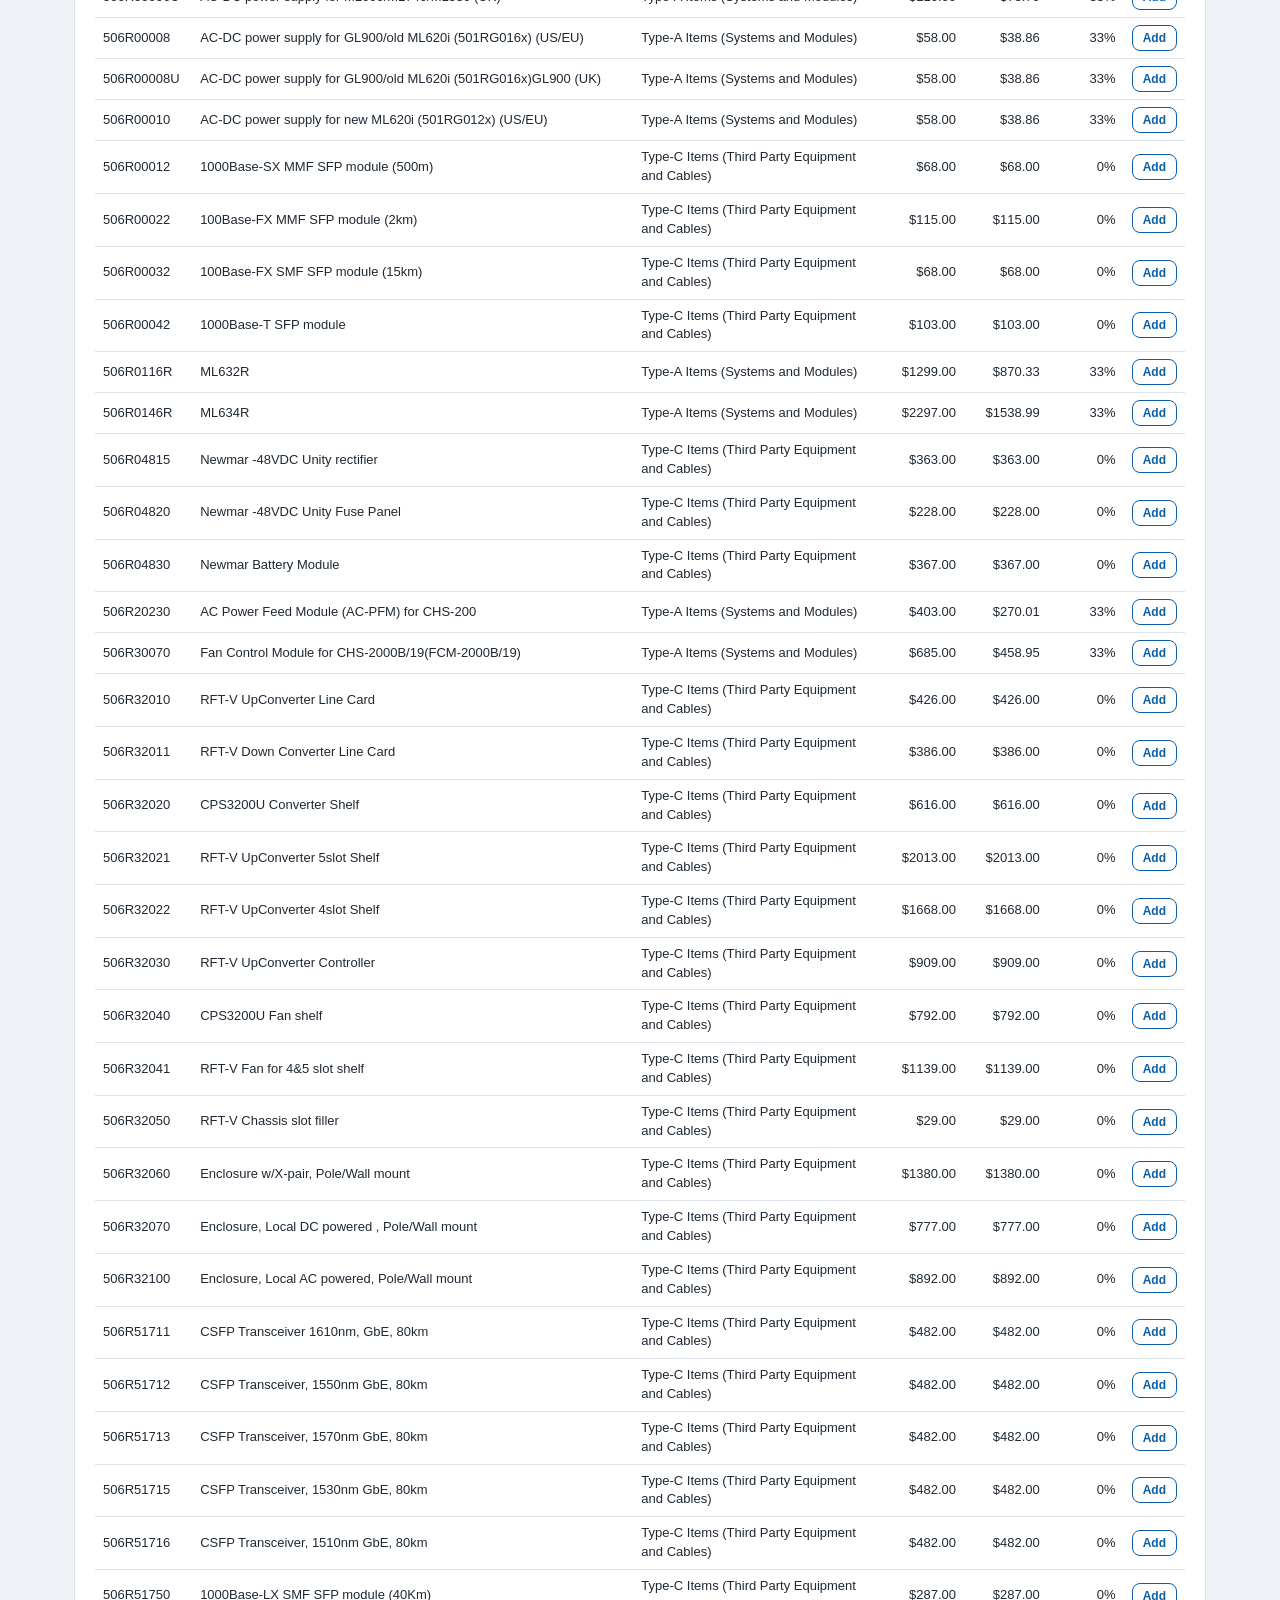
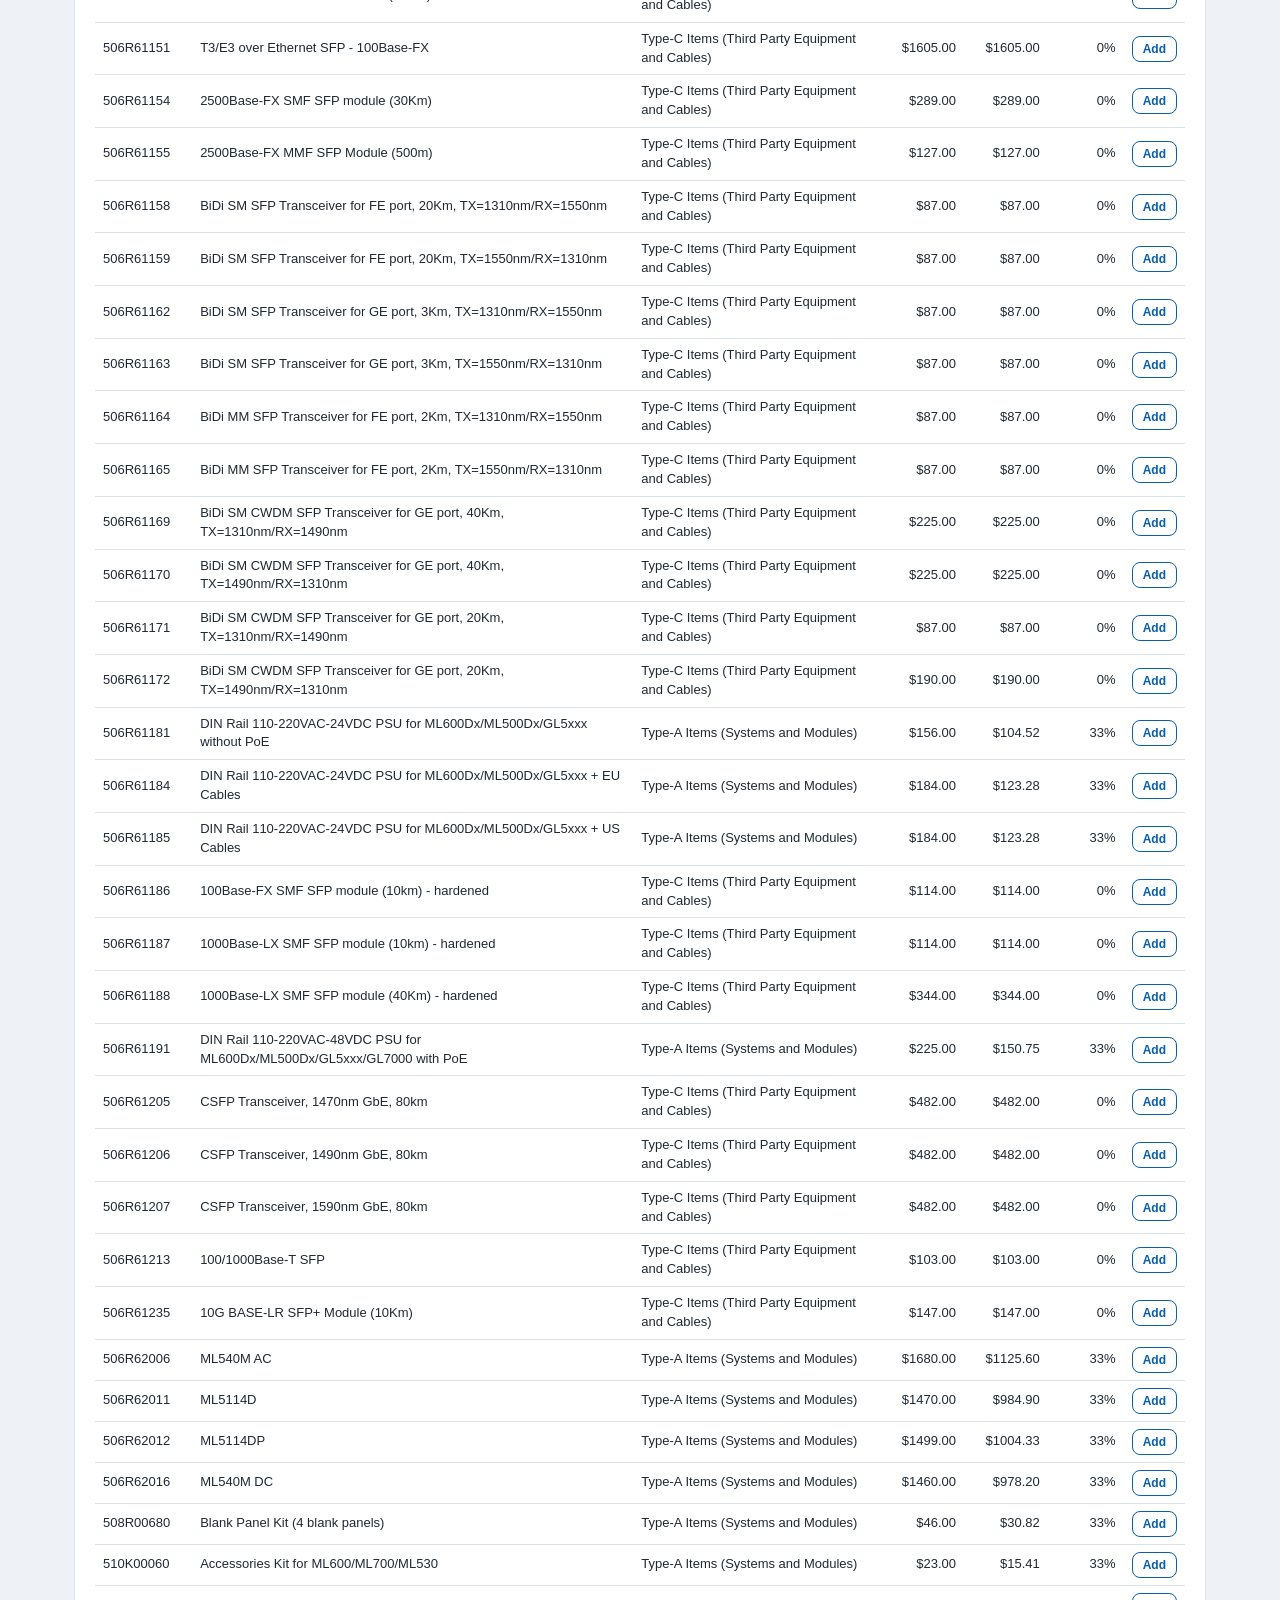
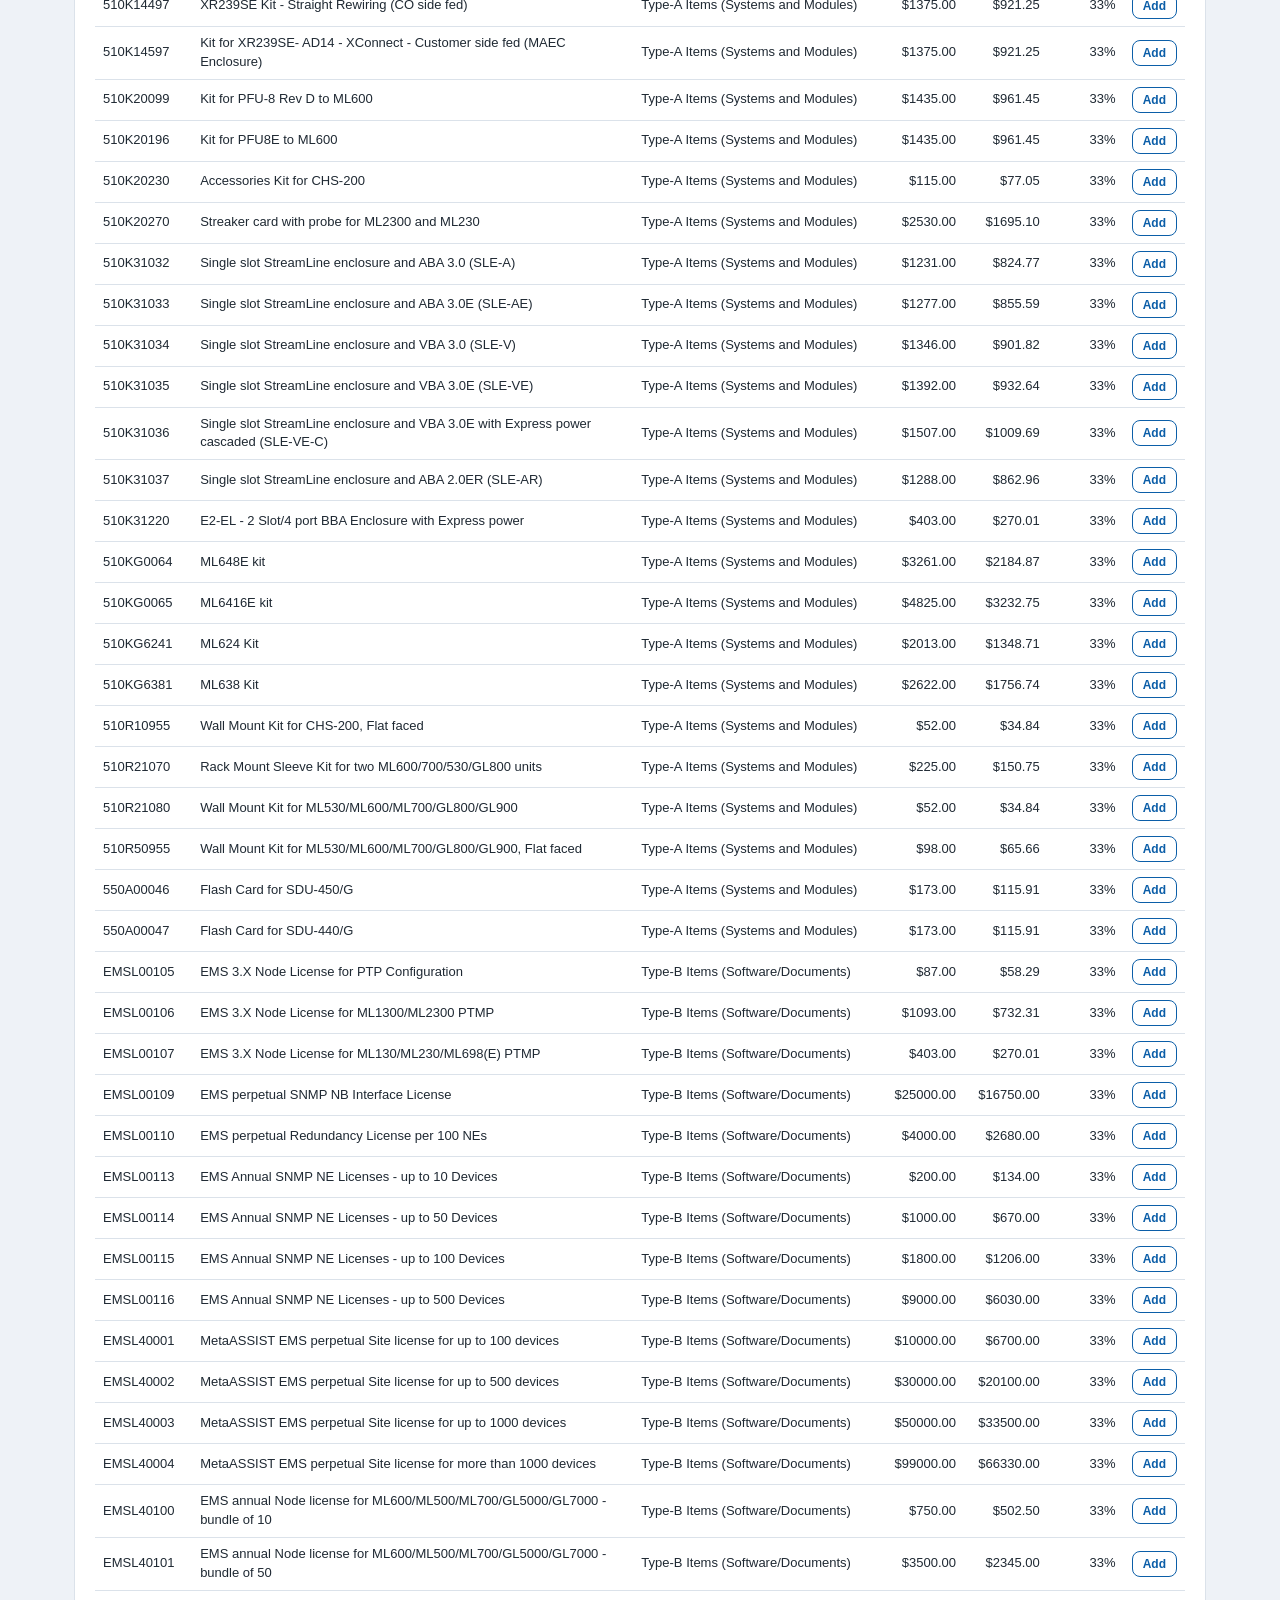
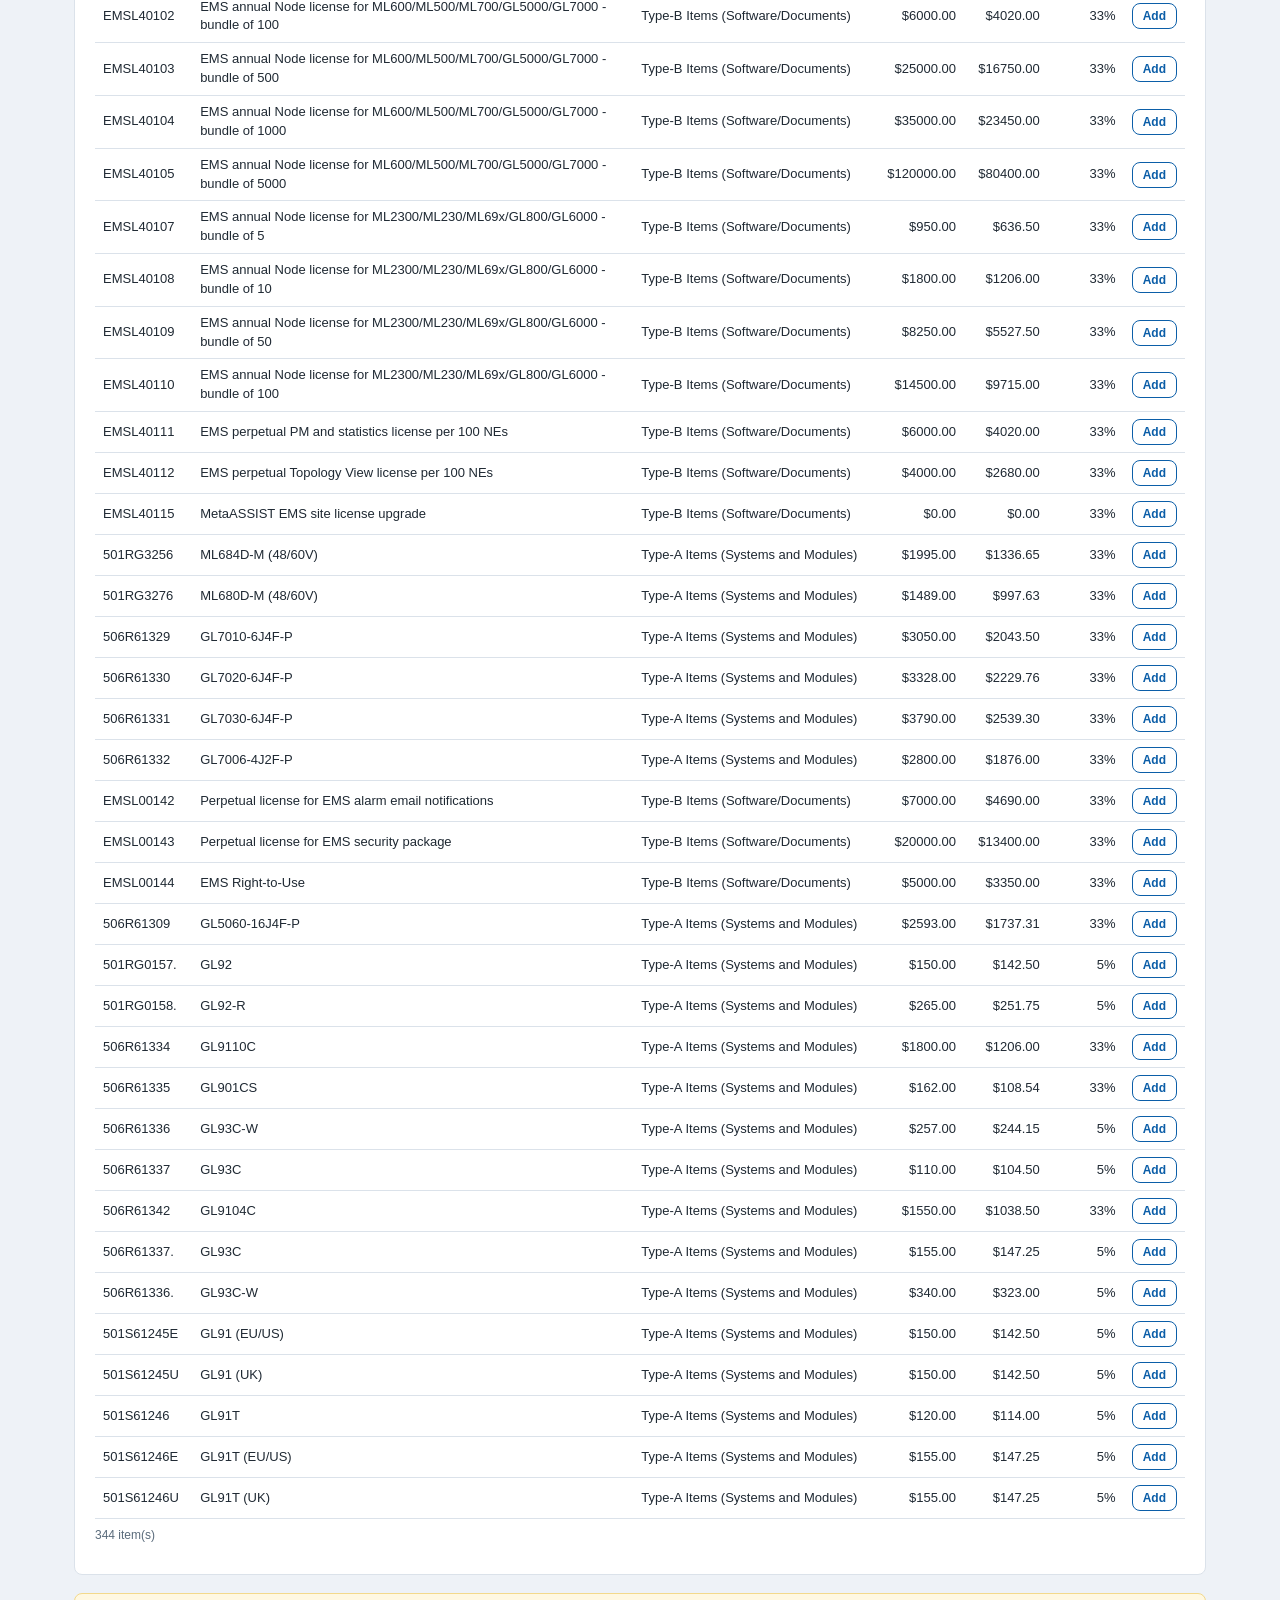
==== commit ce835268: "Make Quote Builder the main page (index.html); filter wizard accessories/regions; add per-line disco" ====
--- a/price-list.html
+++ b/price-list.html
@@ -13,7 +13,6 @@
   <nav>
     <a href="index.html">Home</a>
     <a href="price-list.html" class="active">Price List</a>
-    <a href="quote-builder.html">Quote Builder</a>
   </nav>
 </header>
 <div class="topbar-accent"></div>
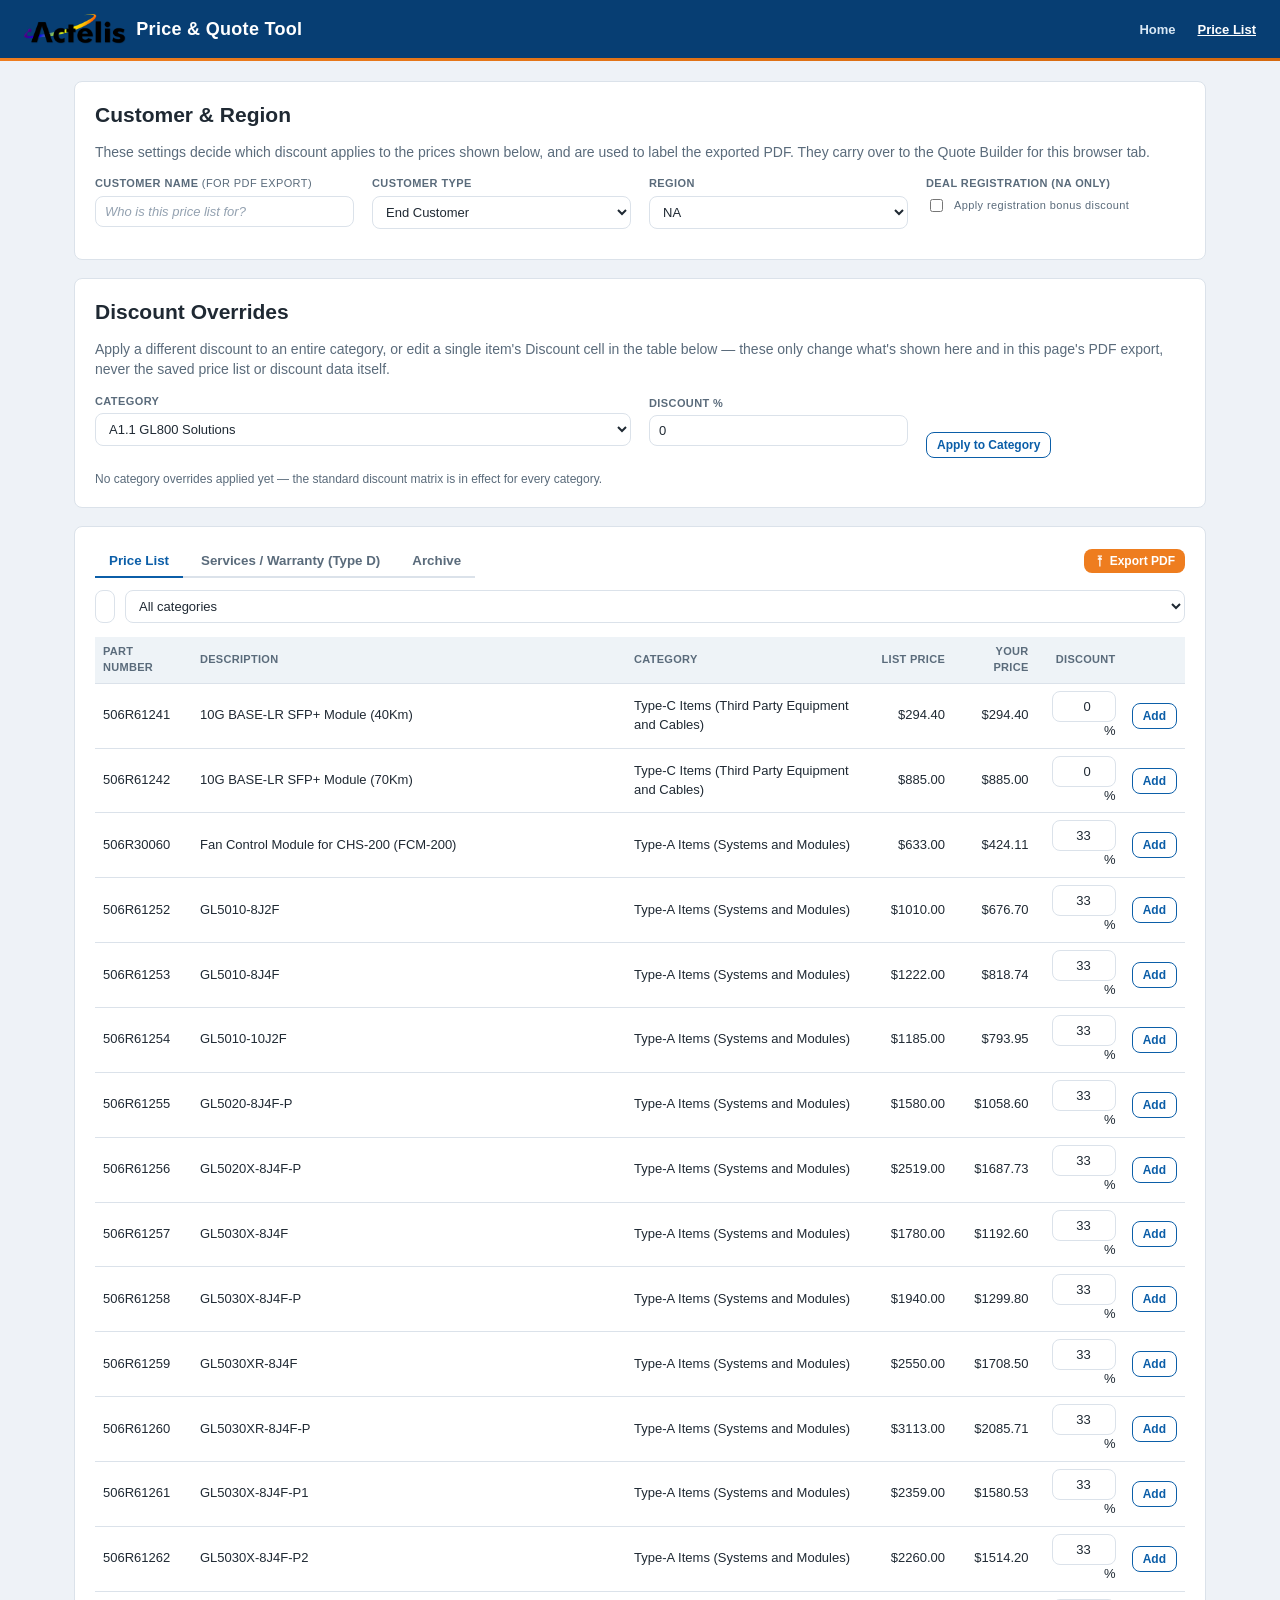
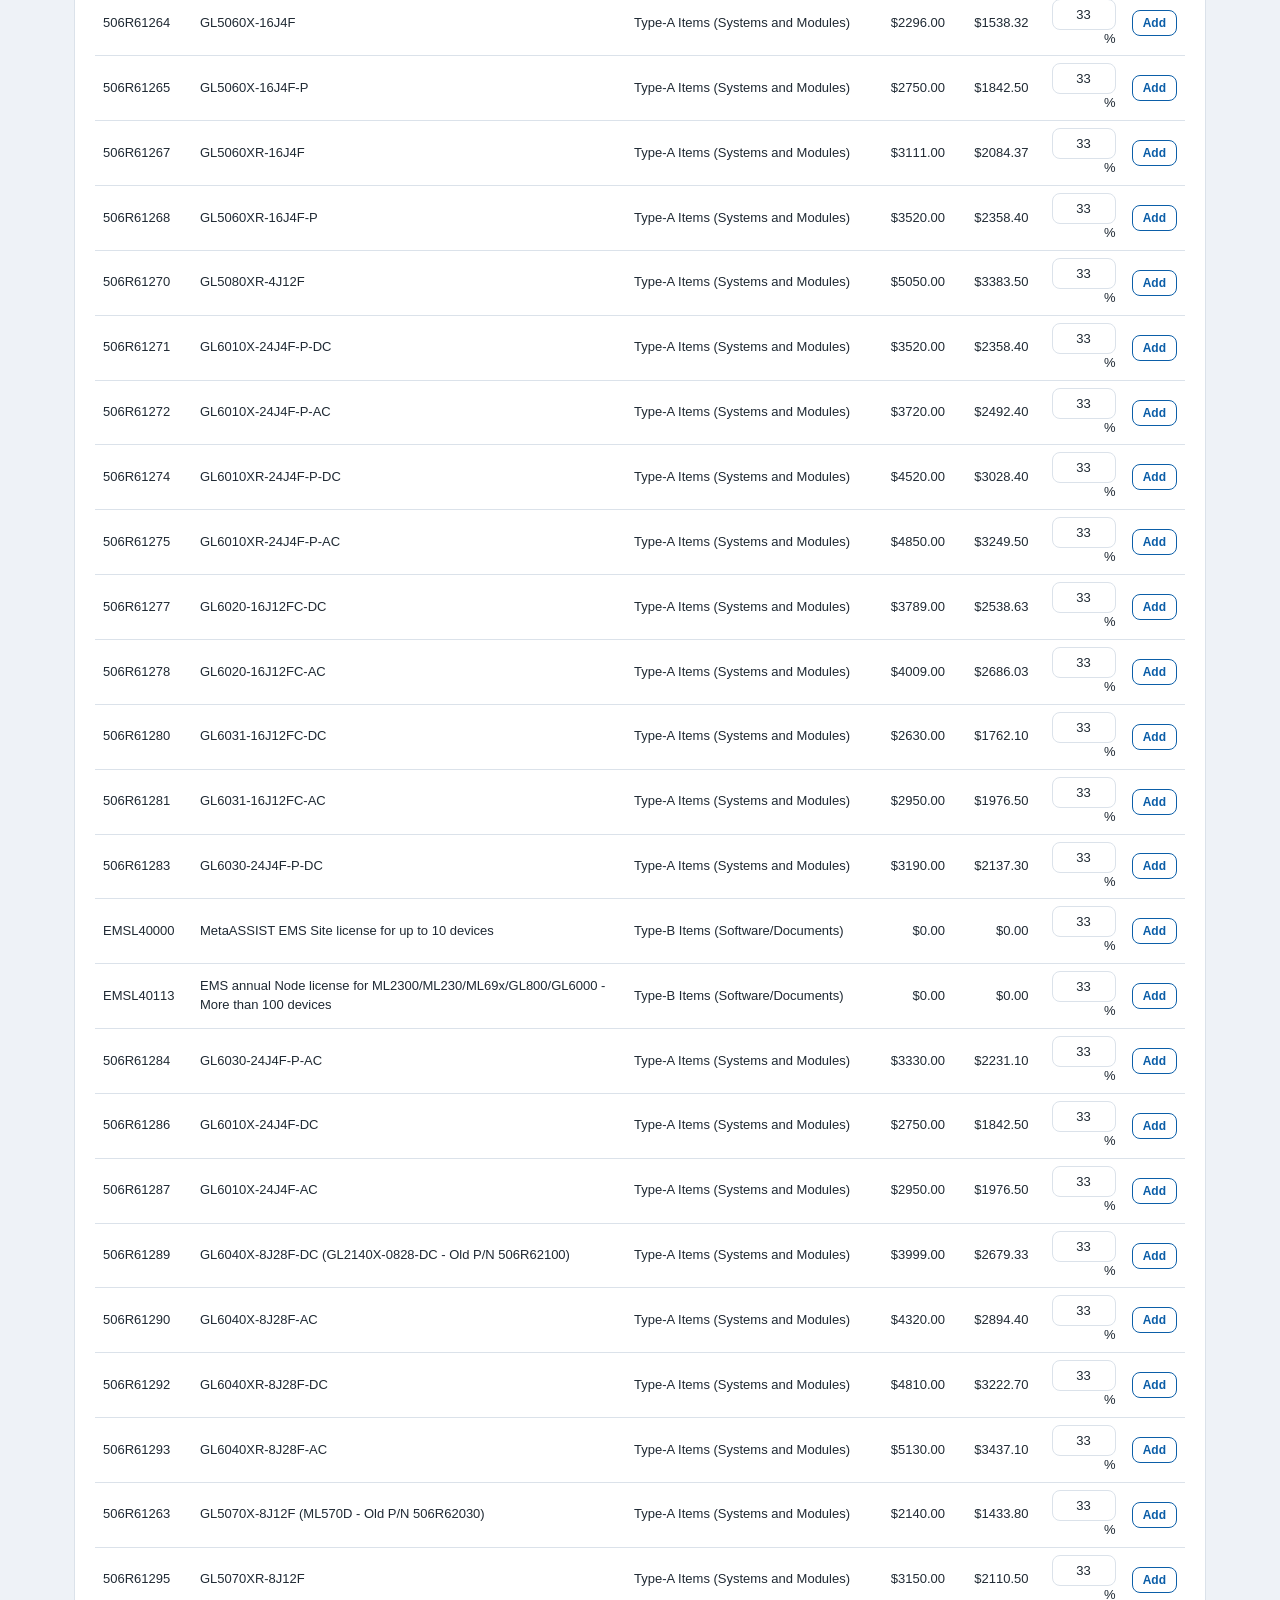
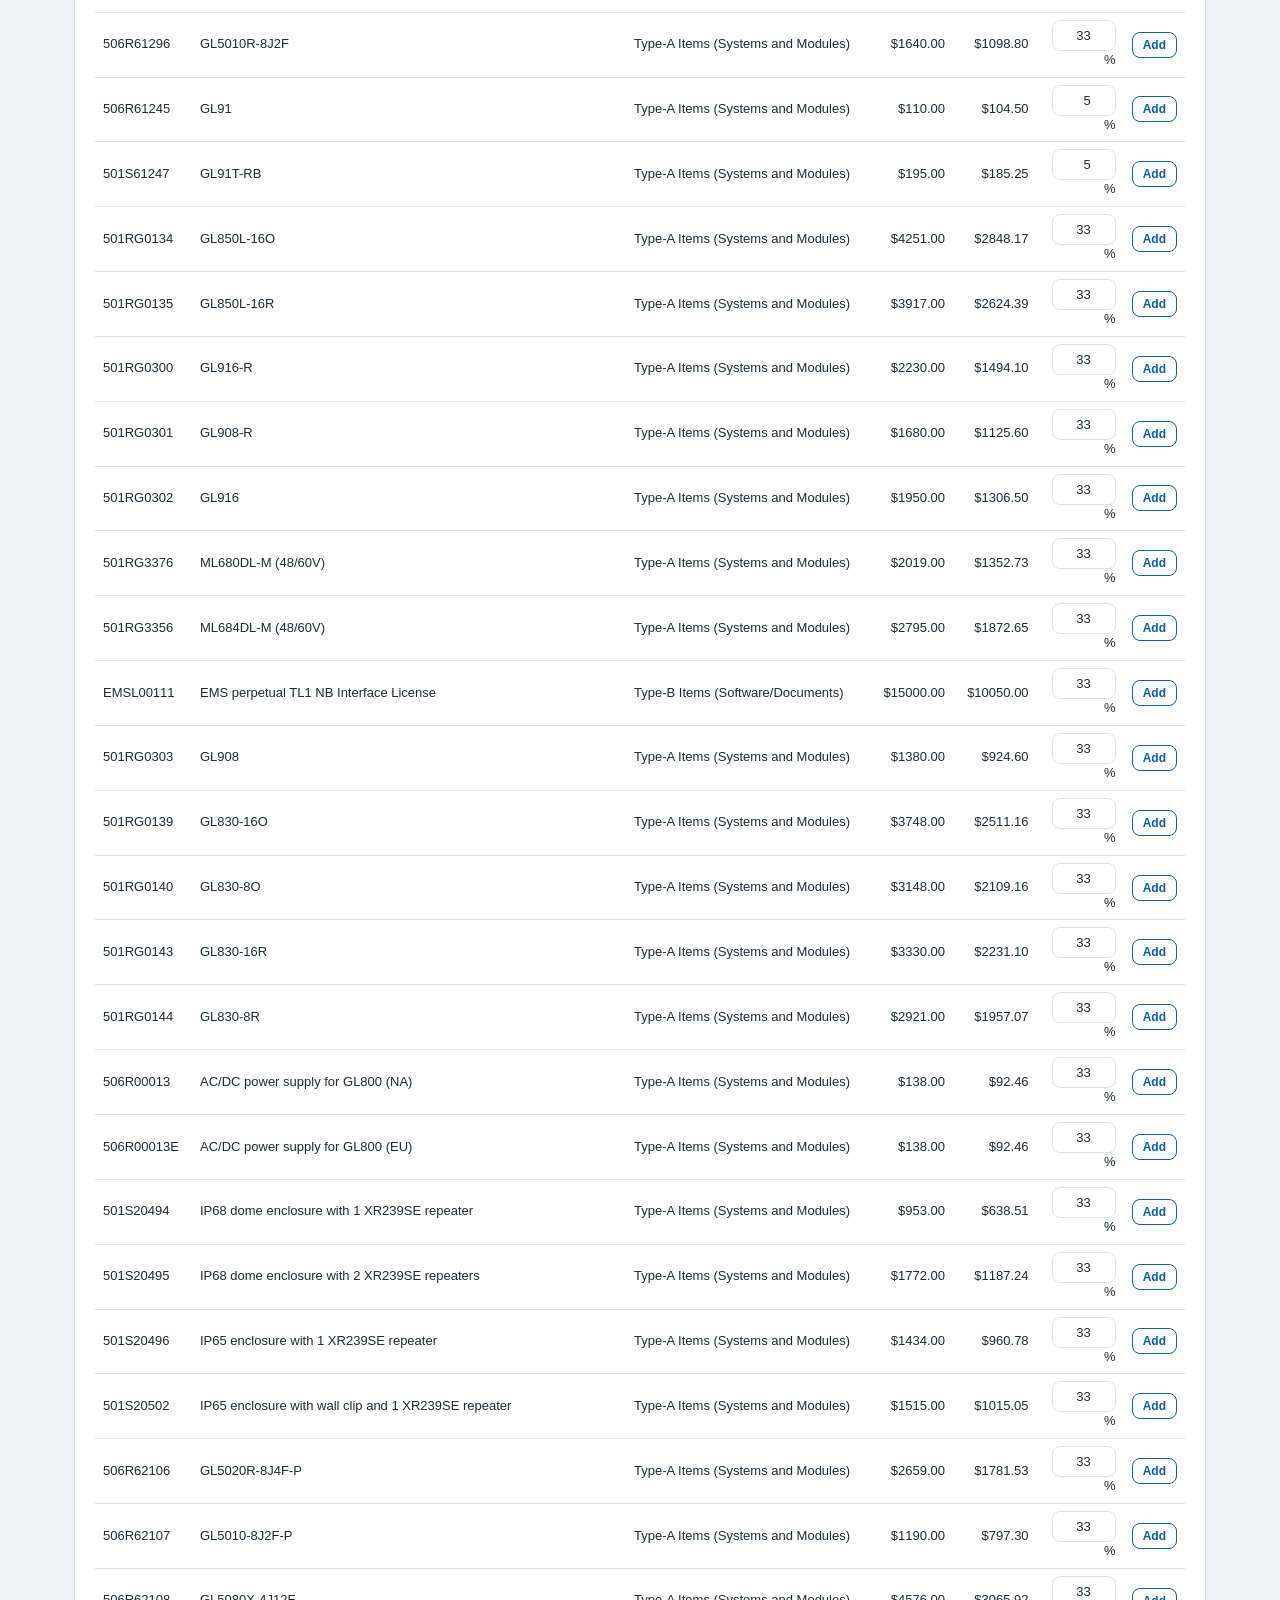
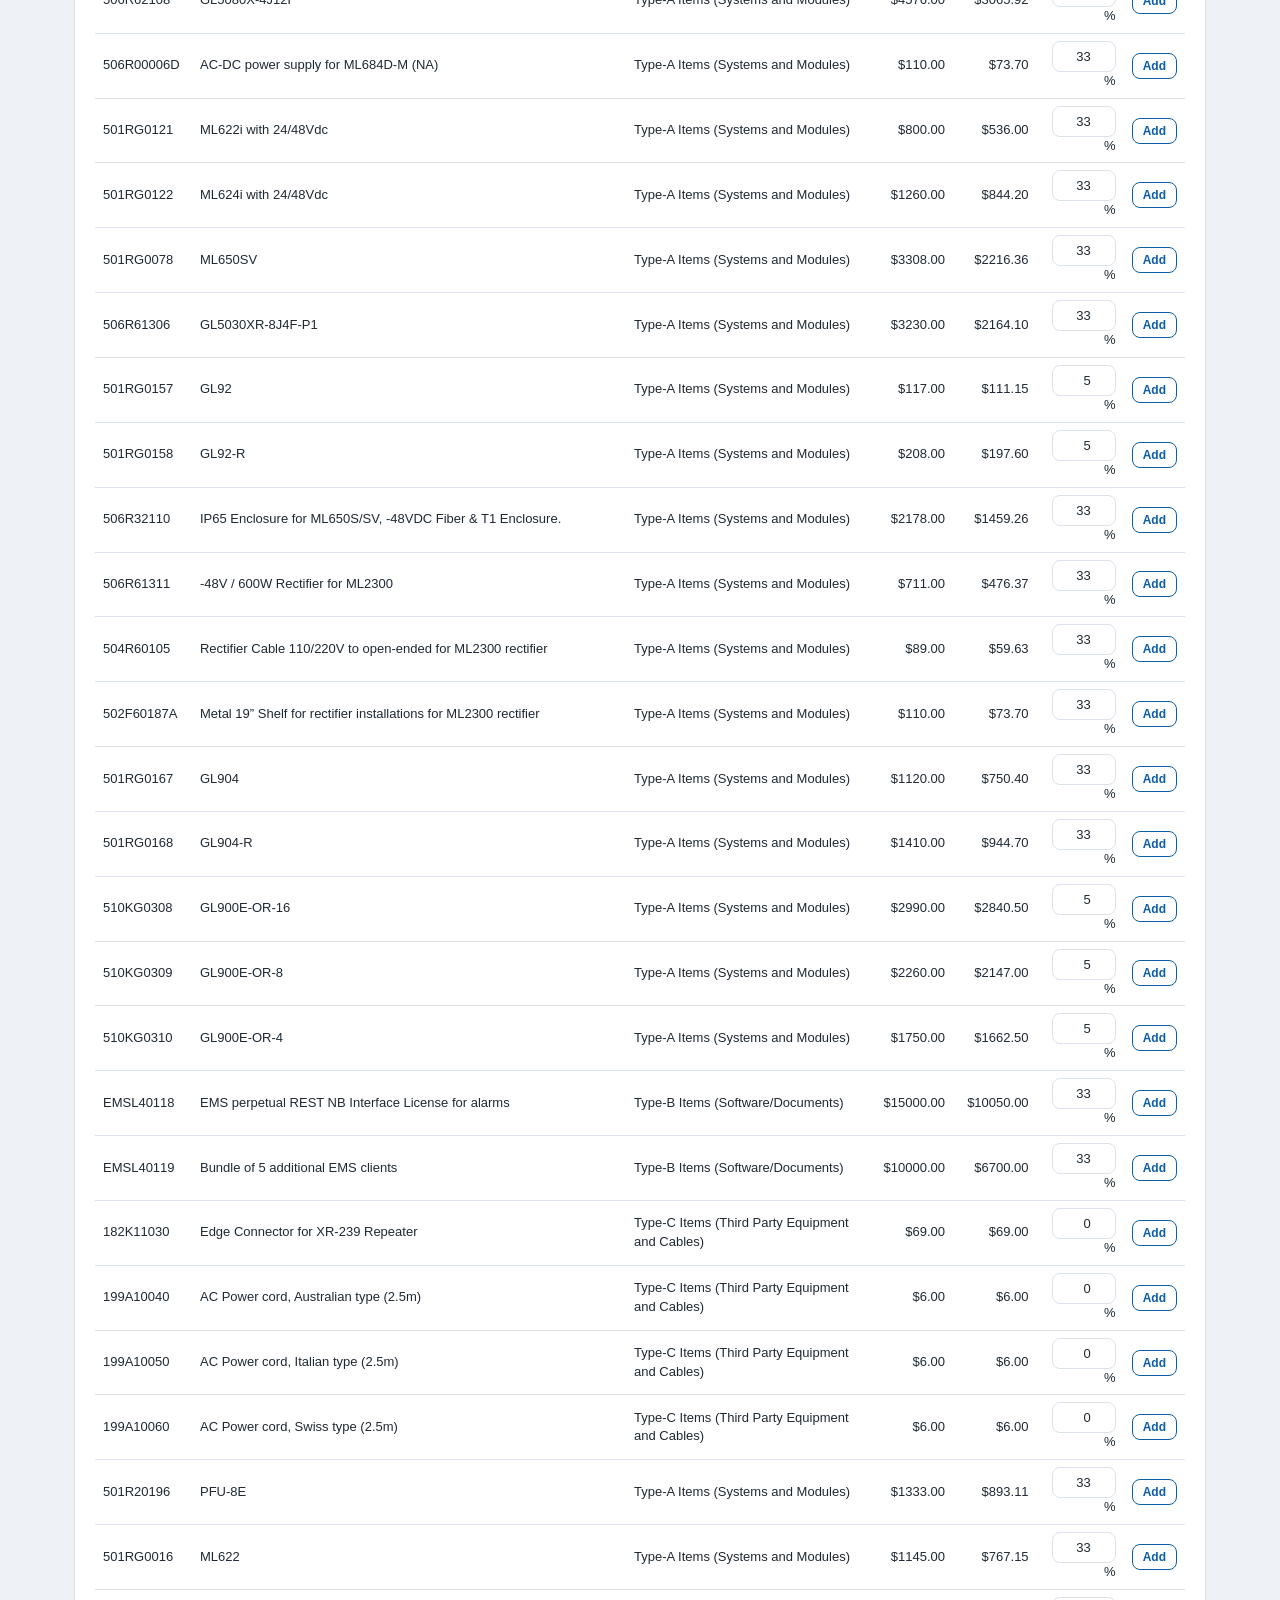
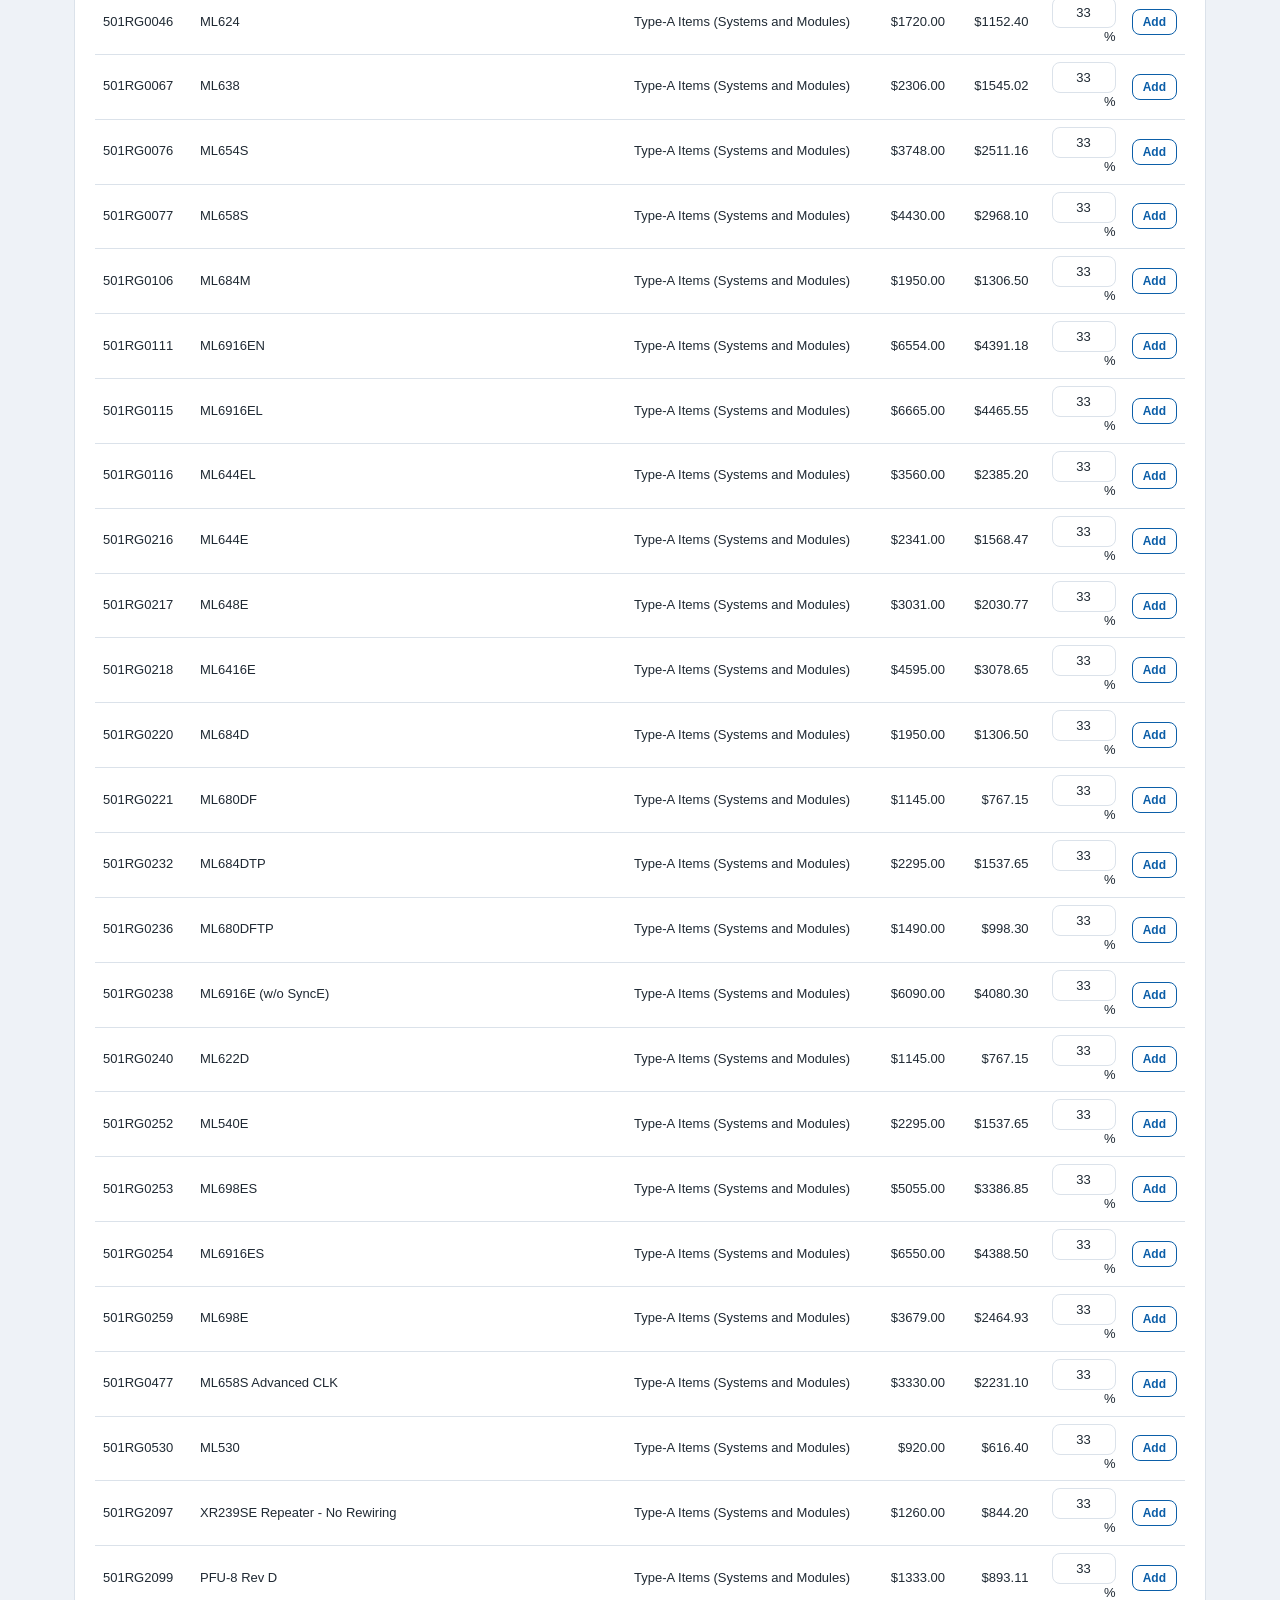
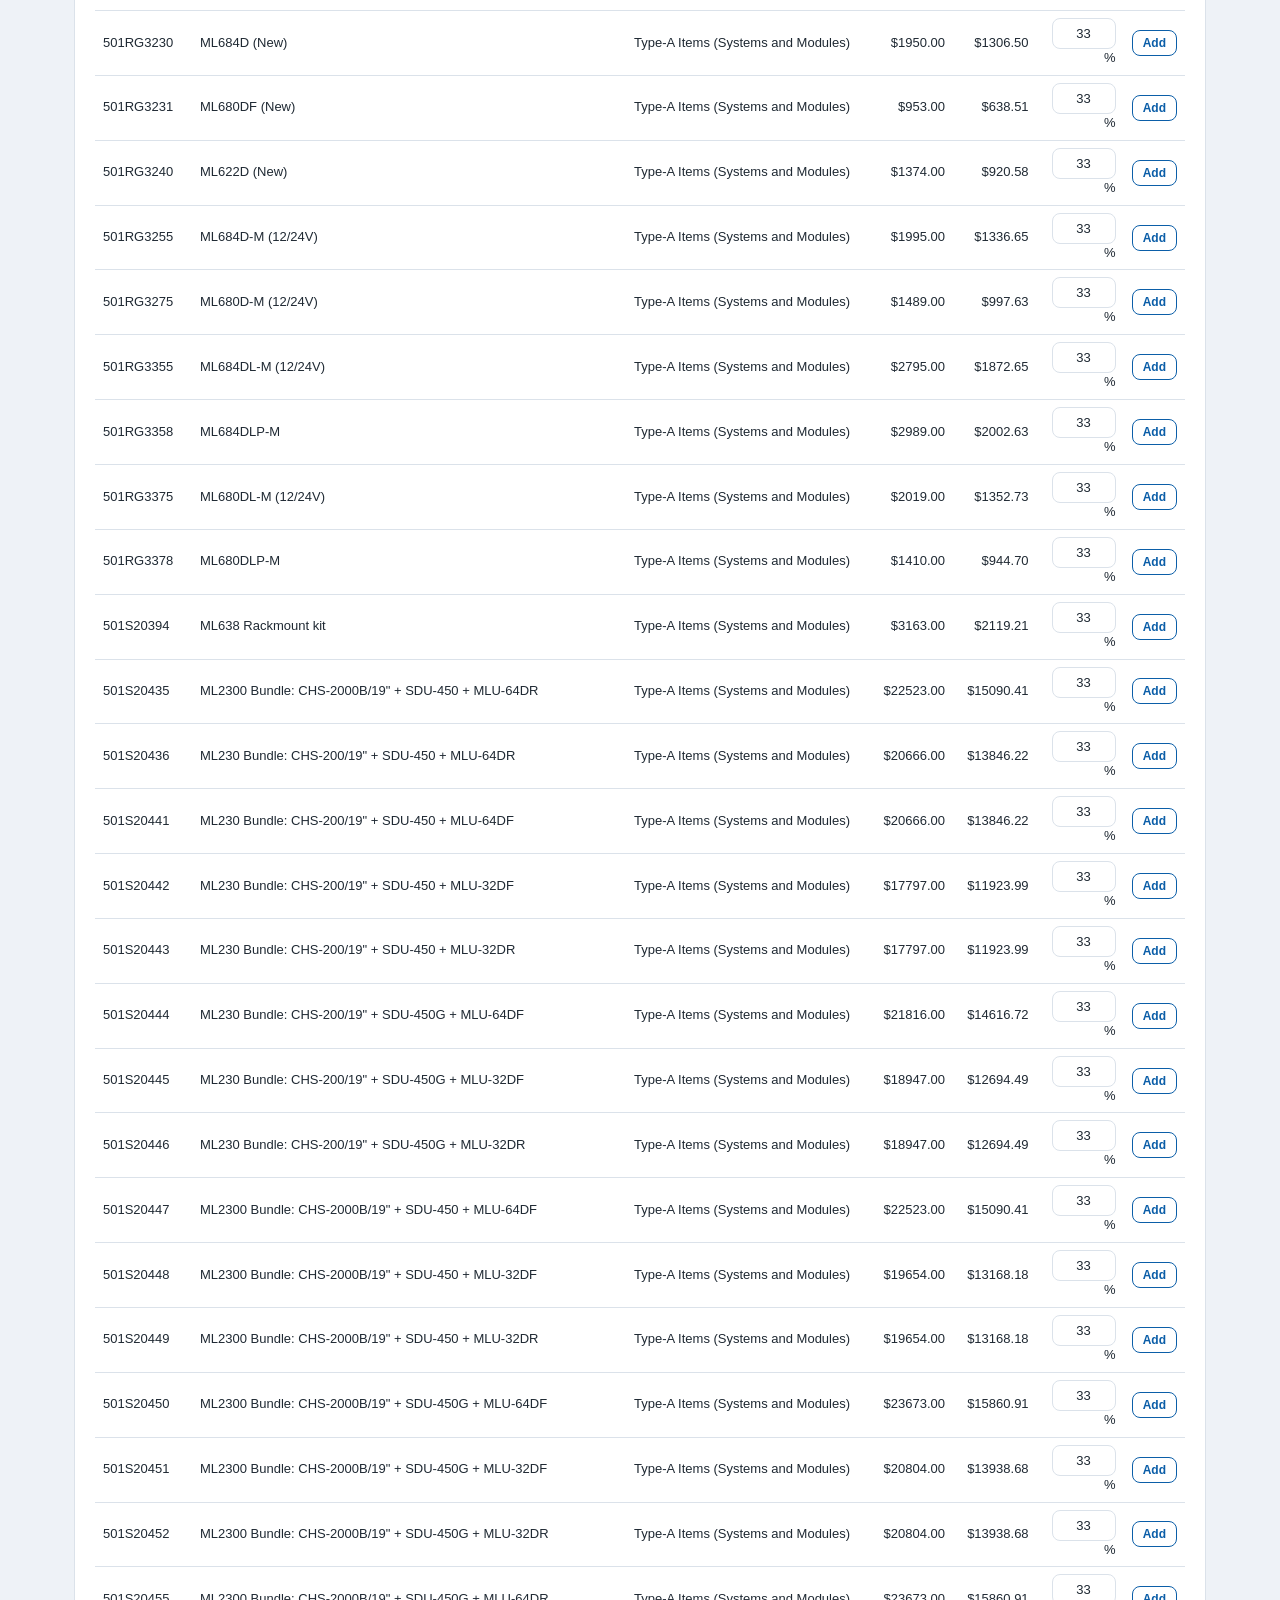
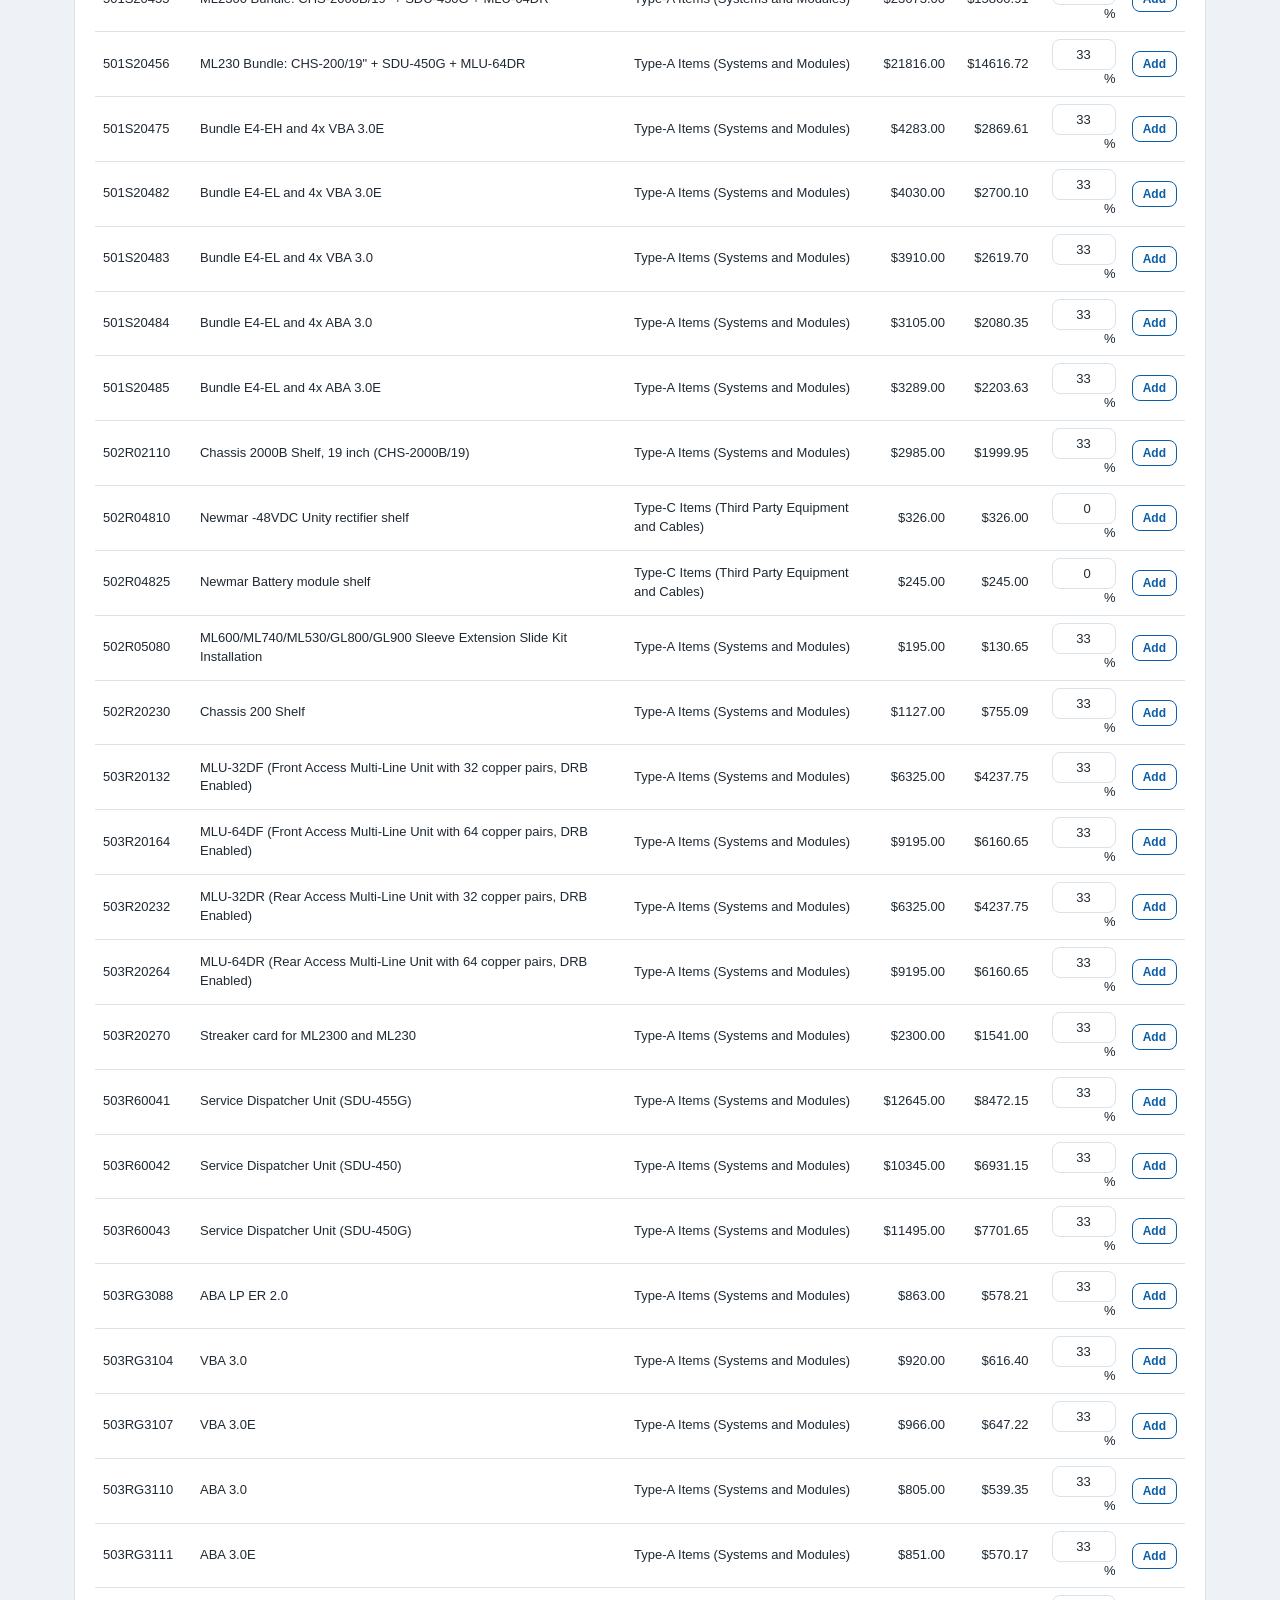
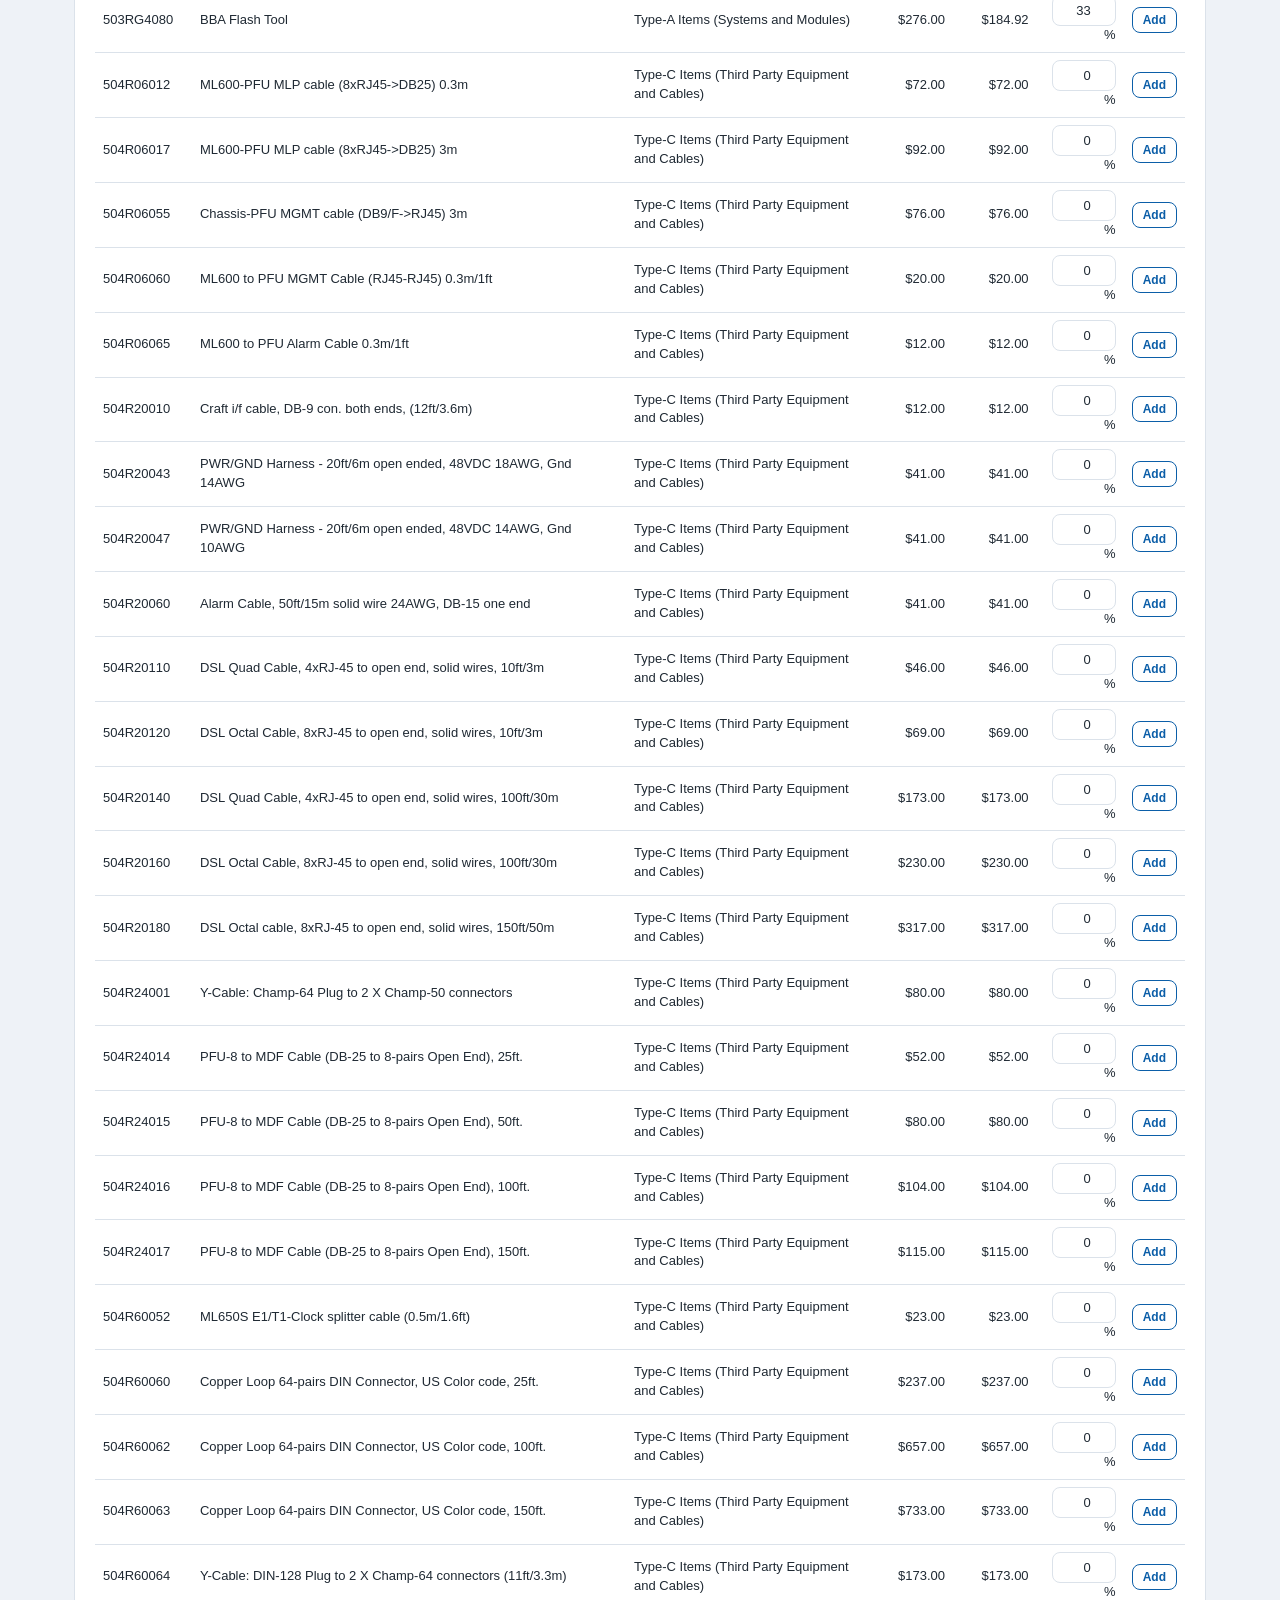
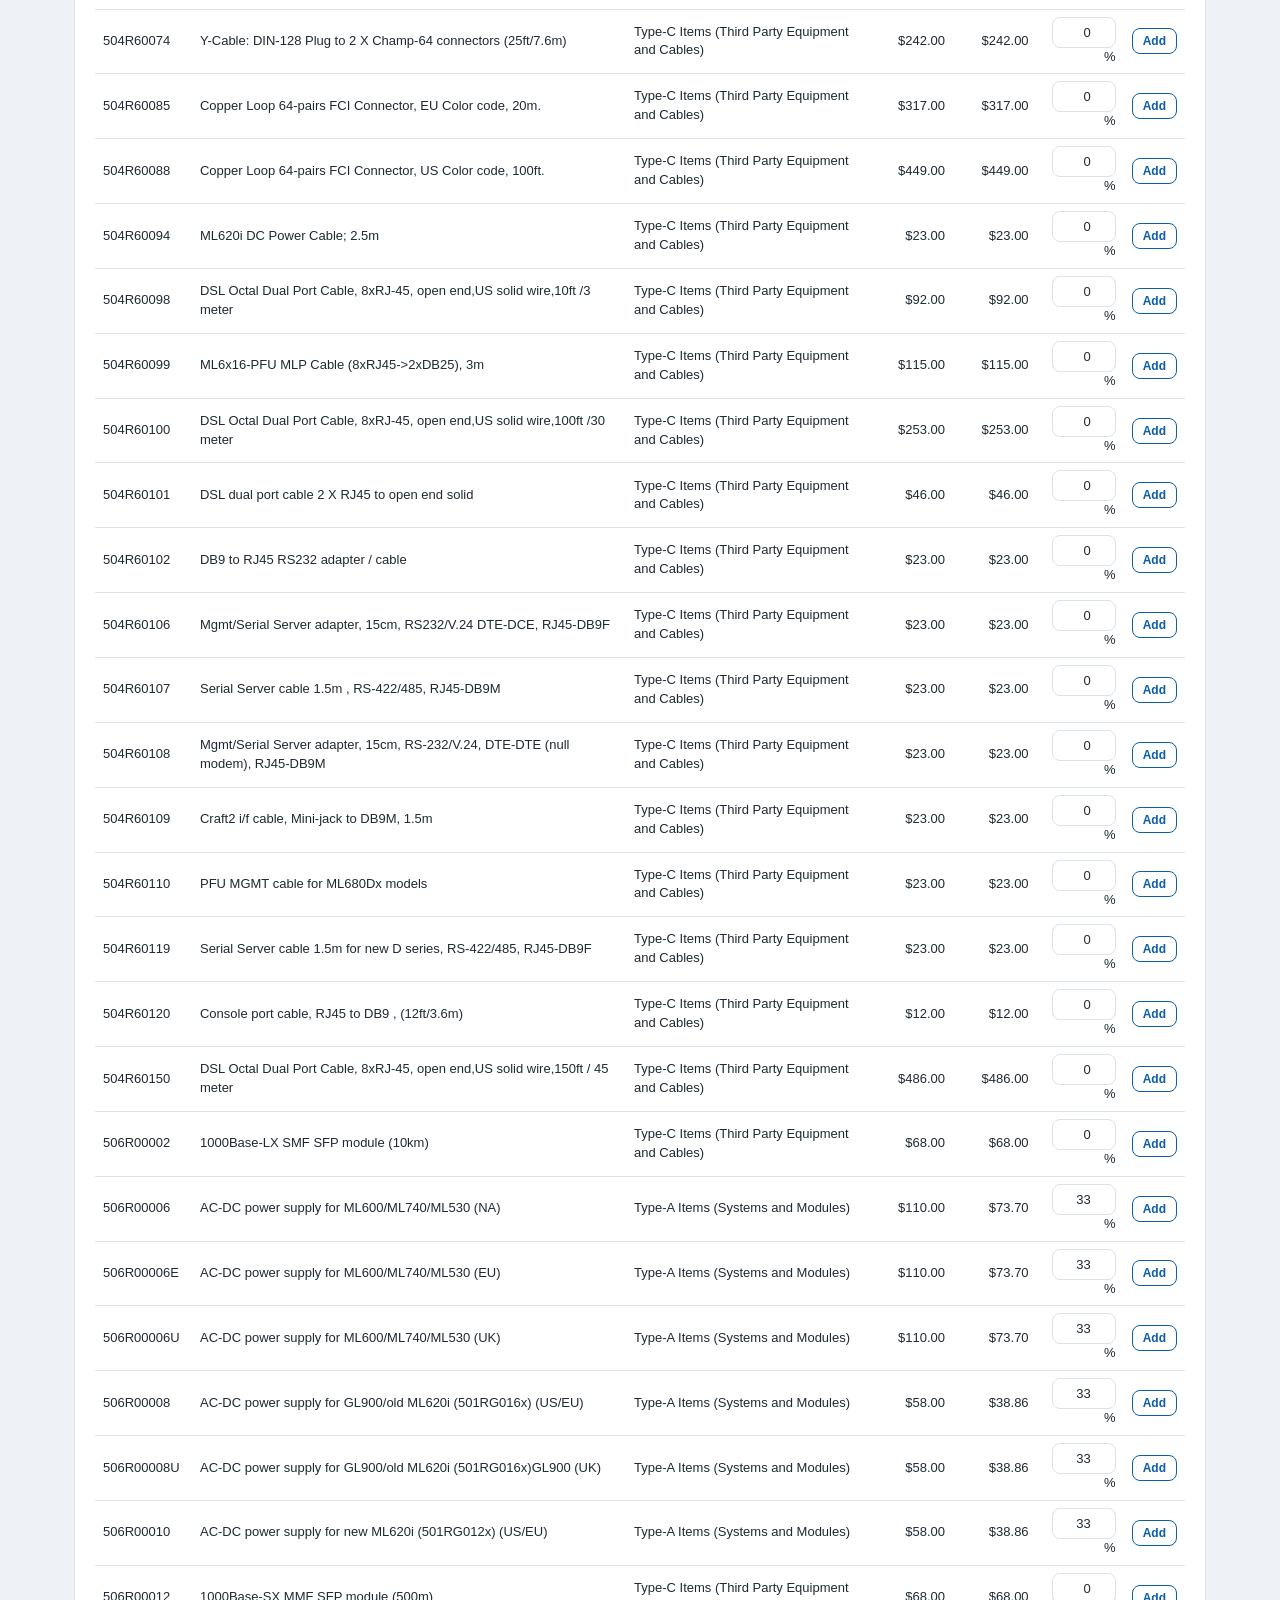
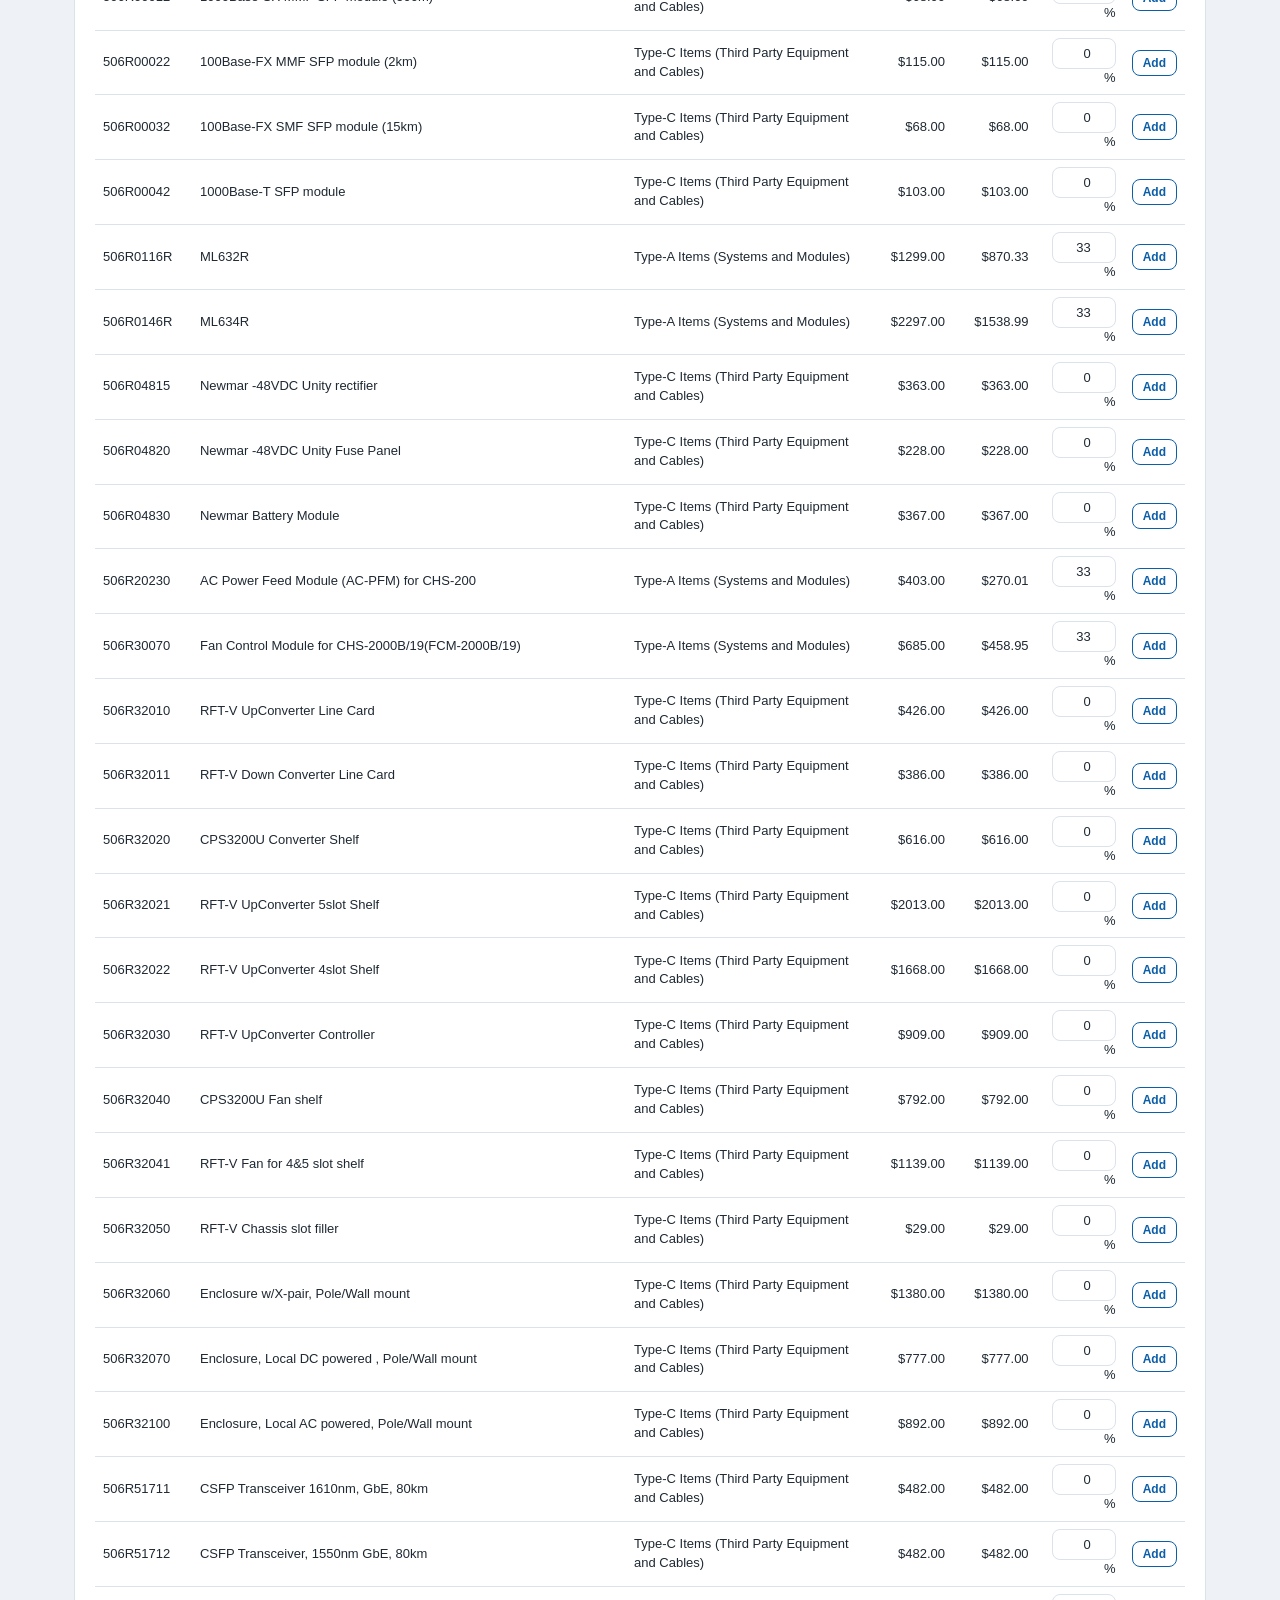
==== commit 0c408623: "Add category/item discount overrides and PDF export to the Price List page" ====
--- a/price-list.html
+++ b/price-list.html
@@ -21,8 +21,12 @@
 
   <div class="card">
     <h2>Customer &amp; Region</h2>
-    <p style="margin-top:-6px;color:var(--text-muted)">These settings decide which discount applies to the prices shown below. They carry over to the Quote Builder for this browser tab.</p>
-    <div class="grid grid-3">
+    <p style="margin-top:-6px;color:var(--text-muted)">These settings decide which discount applies to the prices shown below, and are used to label the exported PDF. They carry over to the Quote Builder for this browser tab.</p>
+    <div class="grid grid-4">
+      <div class="field">
+        <label for="plCustomerName">Customer Name <span style="color:var(--text-muted);font-weight:400">(for PDF export)</span></label>
+        <input type="text" id="plCustomerName" placeholder="Who is this price list for?">
+      </div>
       <div class="field">
         <label for="customerType">Customer Type</label>
         <select id="customerType">
@@ -44,11 +48,35 @@
     </div>
   </div>
 
+  <div class="card" id="discountOverridesCard">
+    <h2>Discount Overrides</h2>
+    <p style="margin-top:-6px;color:var(--text-muted)">
+      Apply a different discount to an entire category, or edit a single item's Discount cell in the
+      table below — these only change what's shown here and in this page's PDF export, never the
+      saved price list or discount data itself.
+    </p>
+    <div class="grid grid-4" style="align-items:end">
+      <div class="field" style="grid-column: span 2">
+        <label for="discCategorySelect">Category</label>
+        <select id="discCategorySelect"></select>
+      </div>
+      <div class="field">
+        <label for="discCategoryPct">Discount %</label>
+        <input type="number" id="discCategoryPct" min="0" max="100" step="0.1" value="0">
+      </div>
+      <div><button class="btn secondary small" id="applyCategoryDiscountBtn">Apply to Category</button></div>
+    </div>
+    <div id="categoryOverridesList" style="margin-top:10px"></div>
+  </div>
+
   <div class="card">
-    <div class="tabs no-print">
-      <button class="tab-btn active" data-list="priceList">Price List</button>
-      <button class="tab-btn" data-list="typeD">Services / Warranty (Type D)</button>
-      <button class="tab-btn" data-list="priceListArchive">Archive</button>
+    <div class="card-title-row no-print">
+      <div class="tabs" style="margin-bottom:0">
+        <button class="tab-btn active" data-list="priceList">Price List</button>
+        <button class="tab-btn" data-list="typeD">Services / Warranty (Type D)</button>
+        <button class="tab-btn" data-list="priceListArchive">Archive</button>
+      </div>
+      <button class="btn accent small" id="exportPriceListPdfBtn">⭱ Export PDF</button>
     </div>
 
     <div class="search-bar">
@@ -87,9 +115,12 @@
 
 <p class="footer-note">Actelis Price &amp; Quote Tool — client-side edition. All calculations run locally in your browser.</p>
 
+<script src="js/vendor/pdf-lib.min.js"></script>
 <script src="js/data.js"></script>
 <script src="js/discount.js"></script>
 <script src="js/quote.js"></script>
+<script src="js/pricelist.js"></script>
+<script src="js/pdf.js"></script>
 <script src="js/app.js"></script>
 <script>App.initPriceListPage();</script>
 </body>
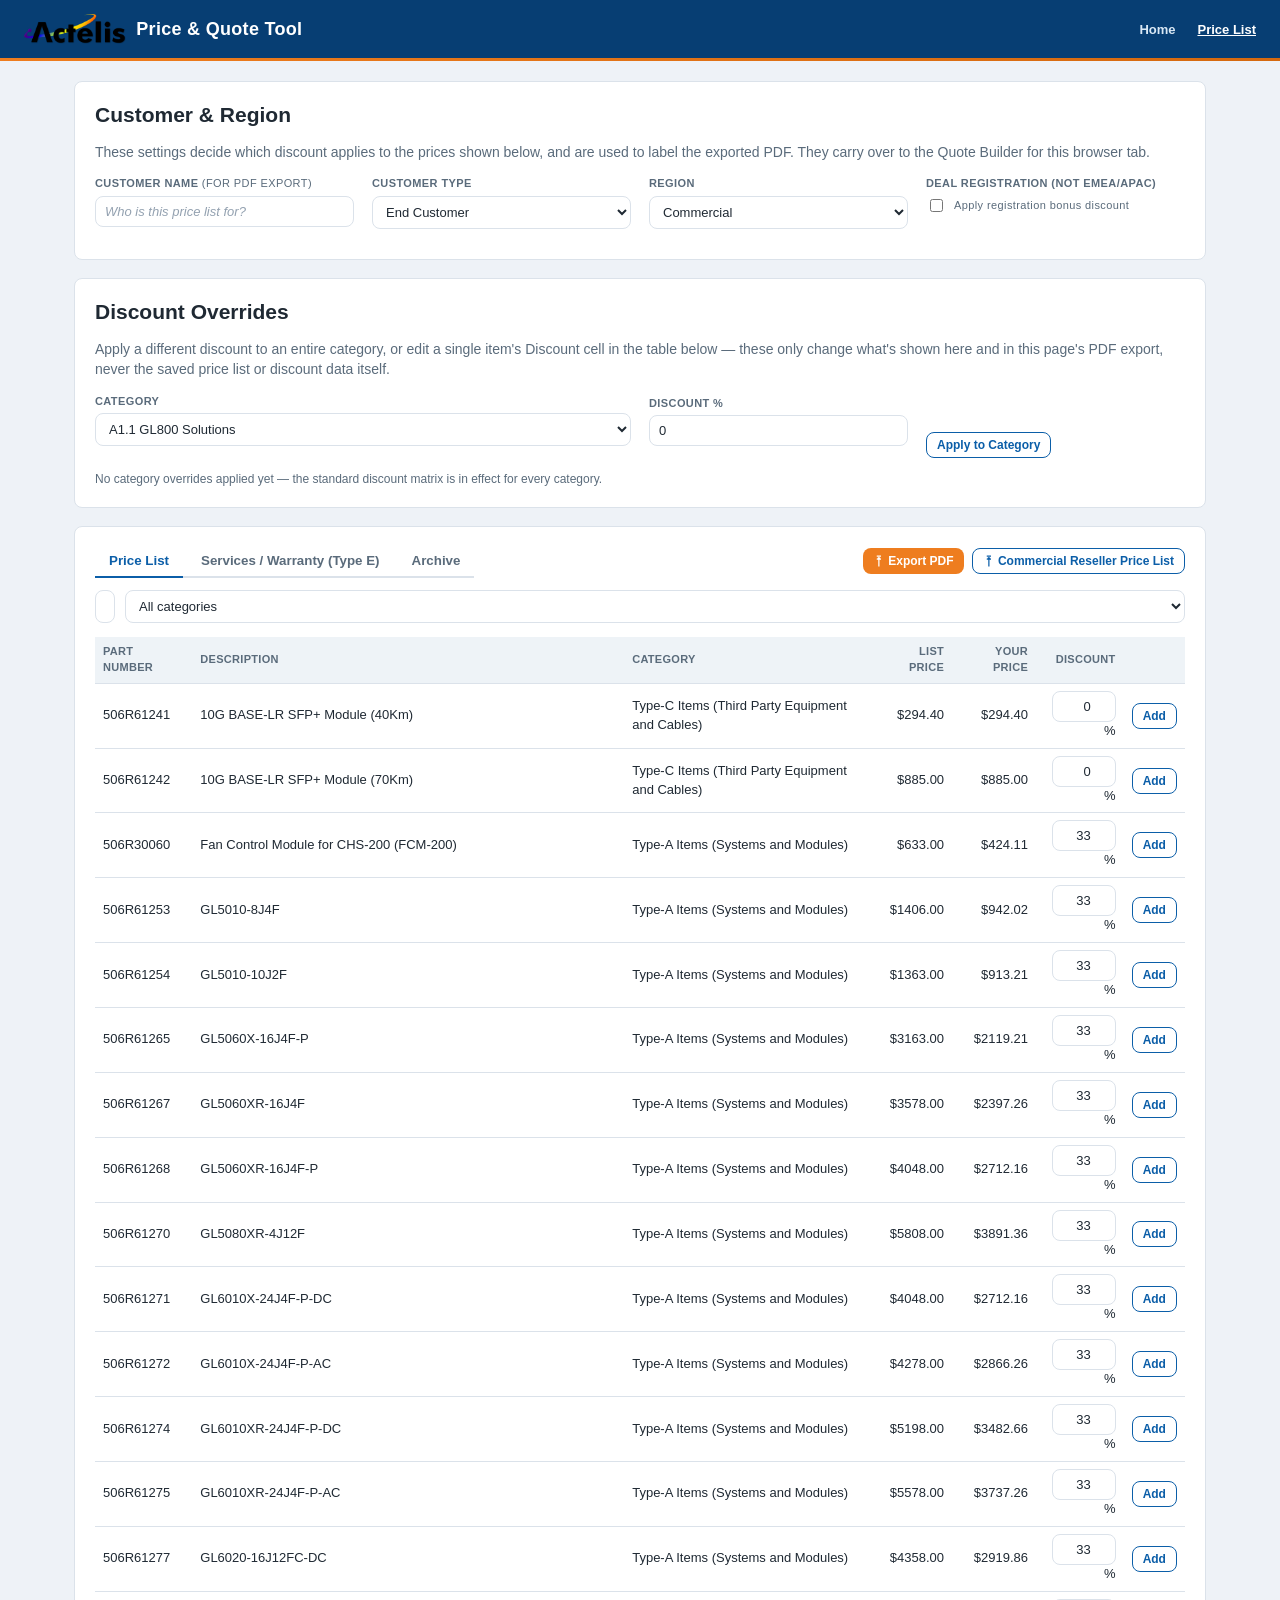
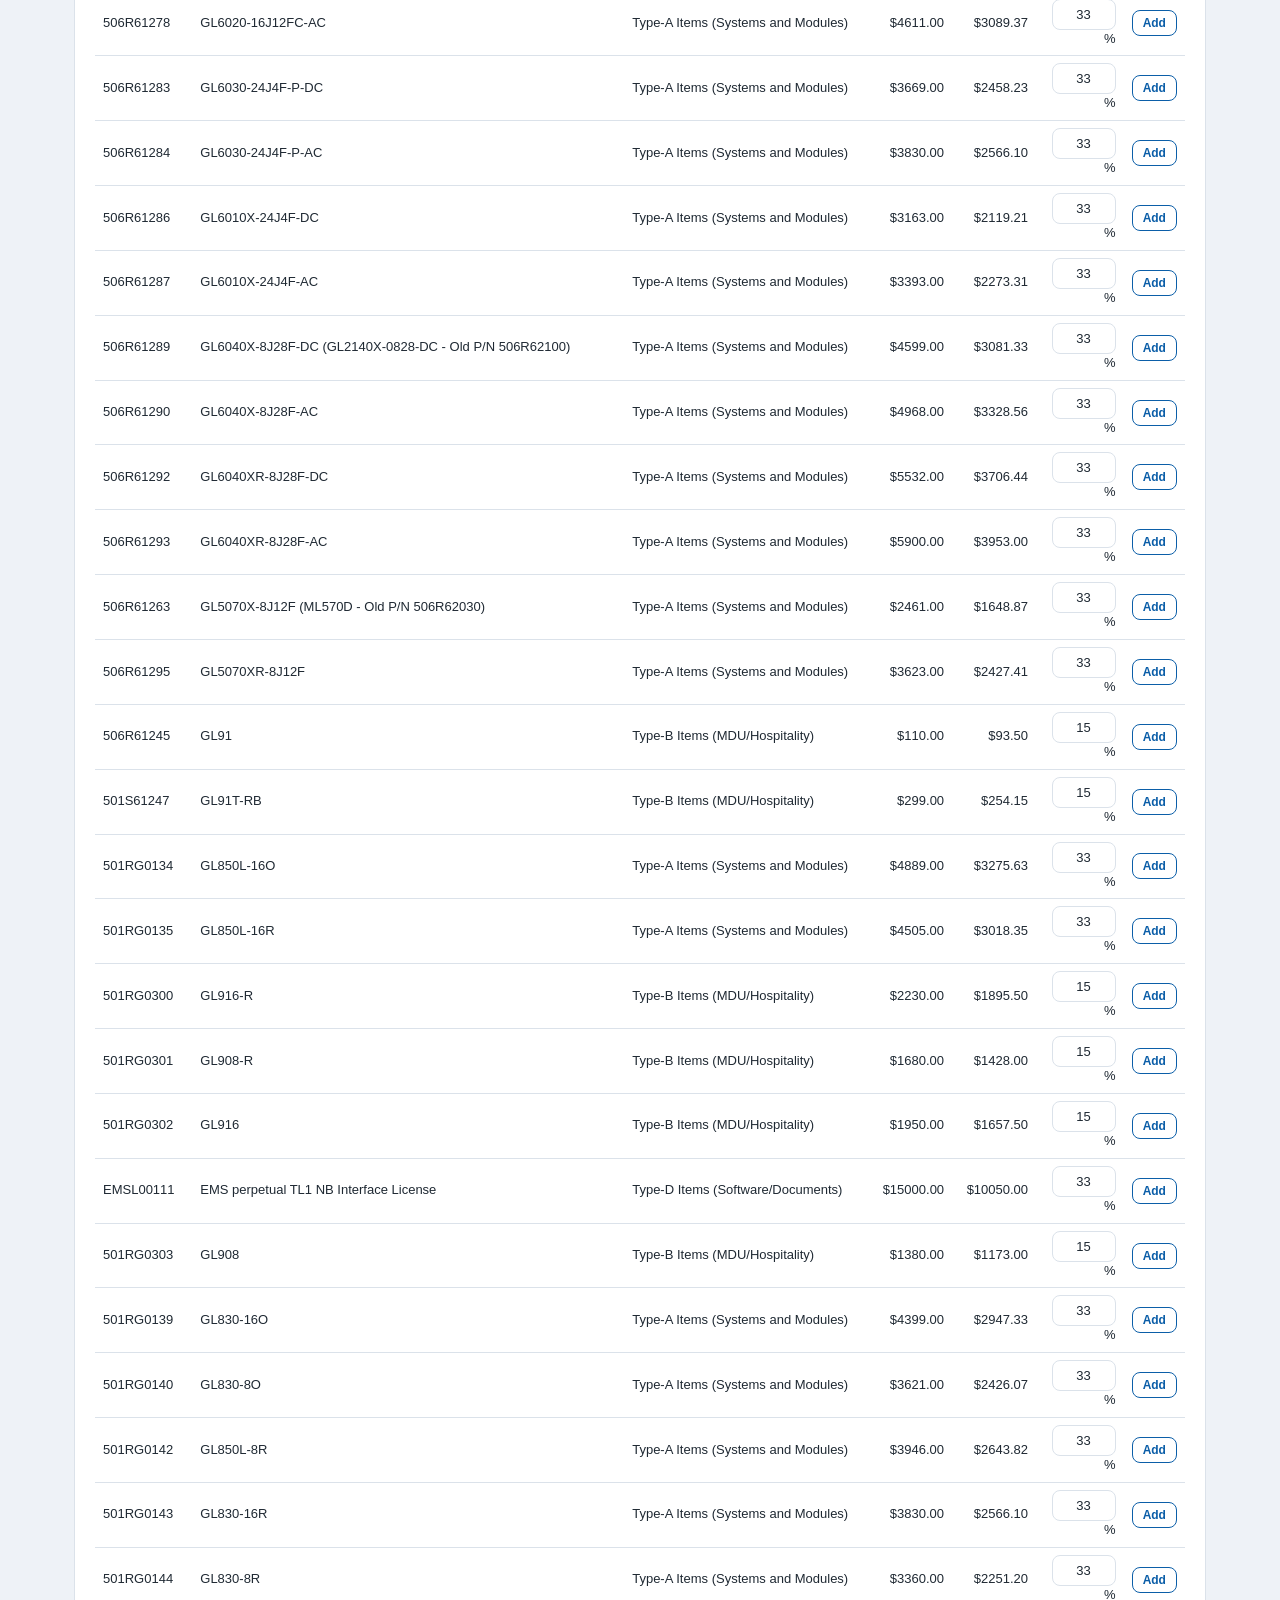
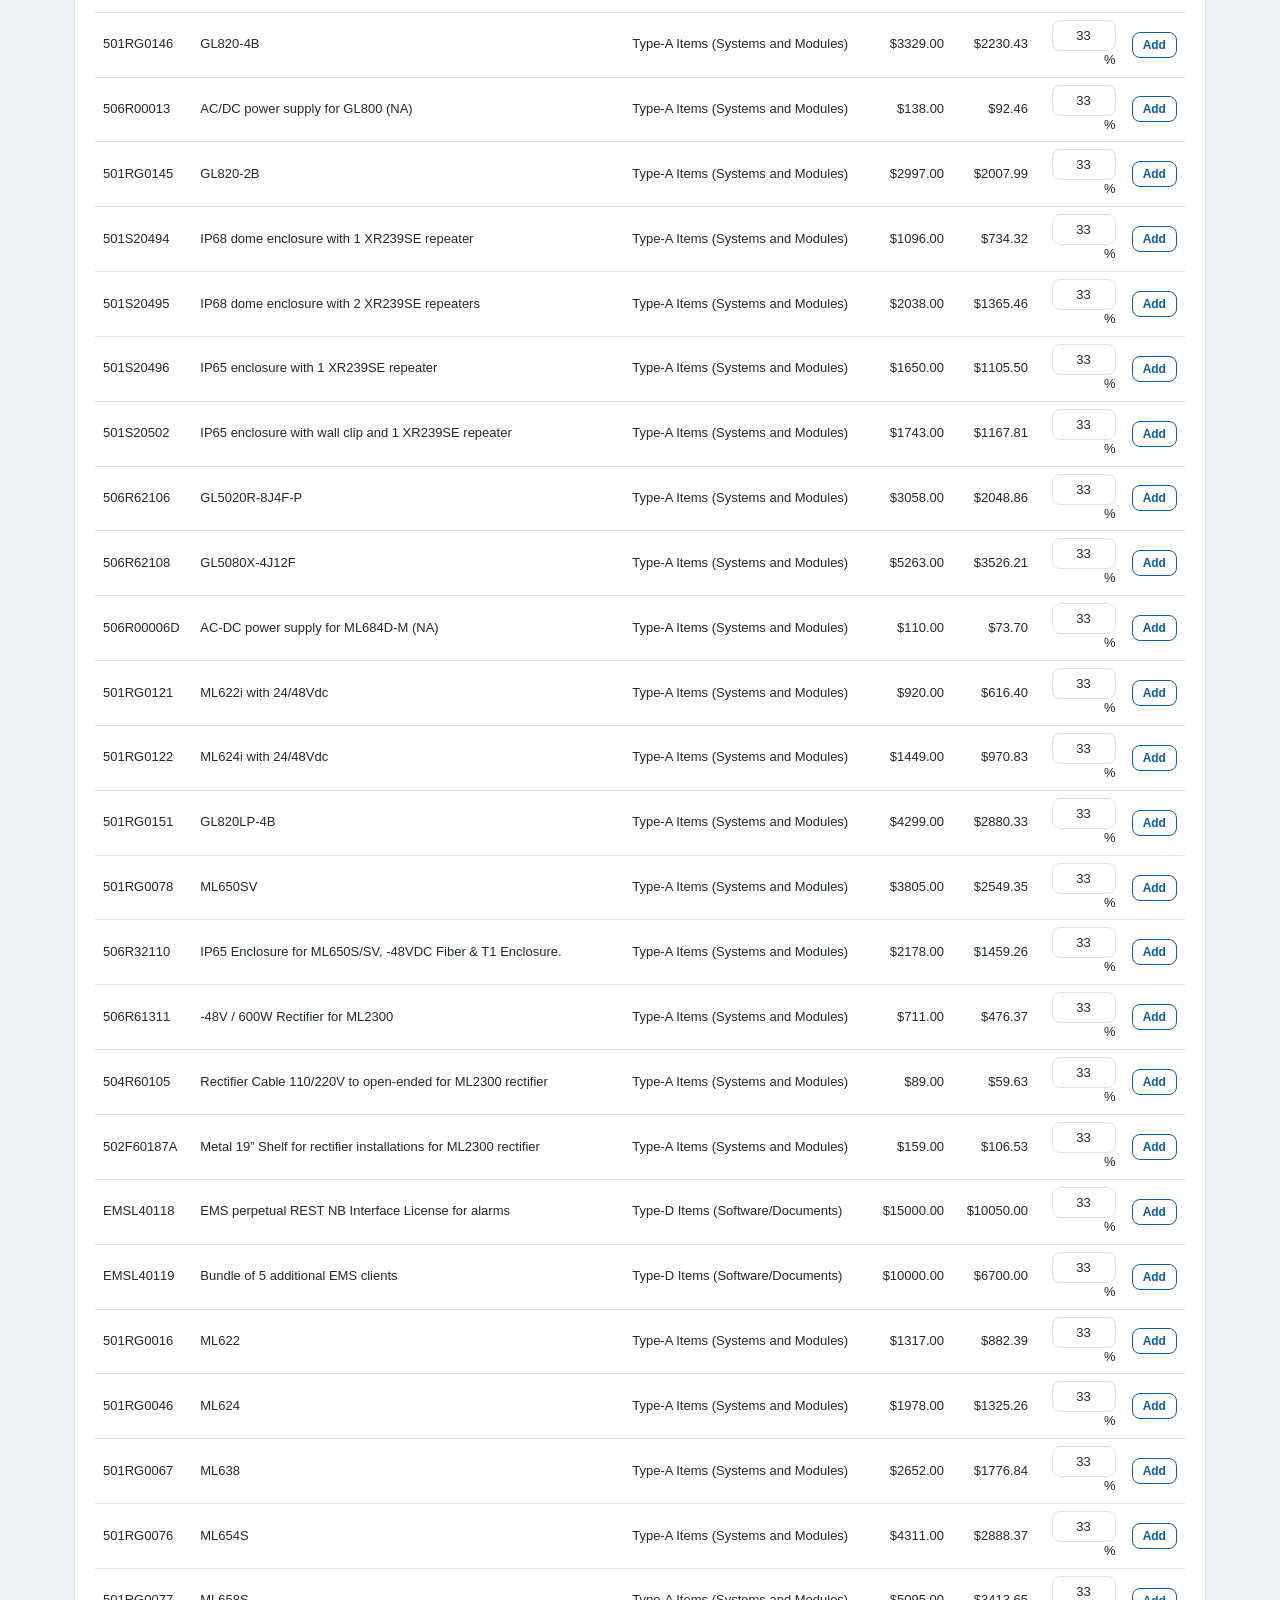
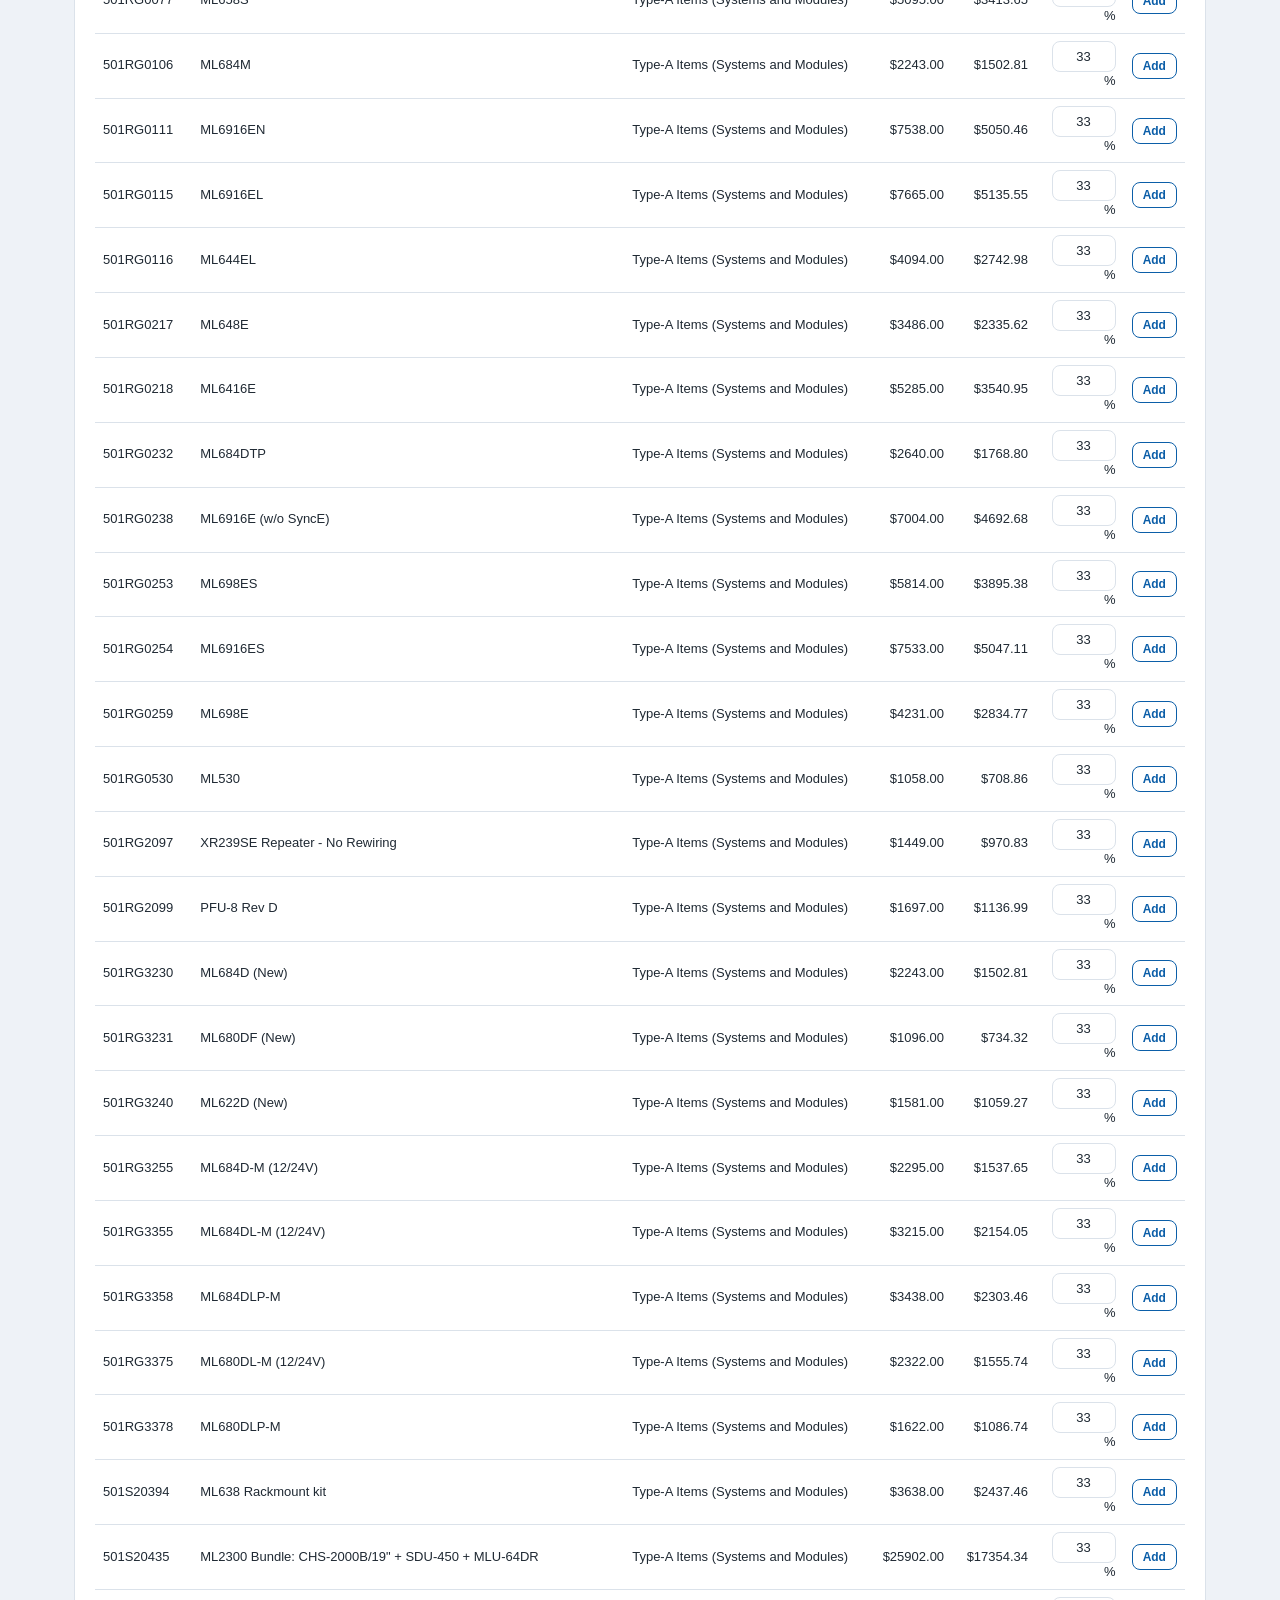
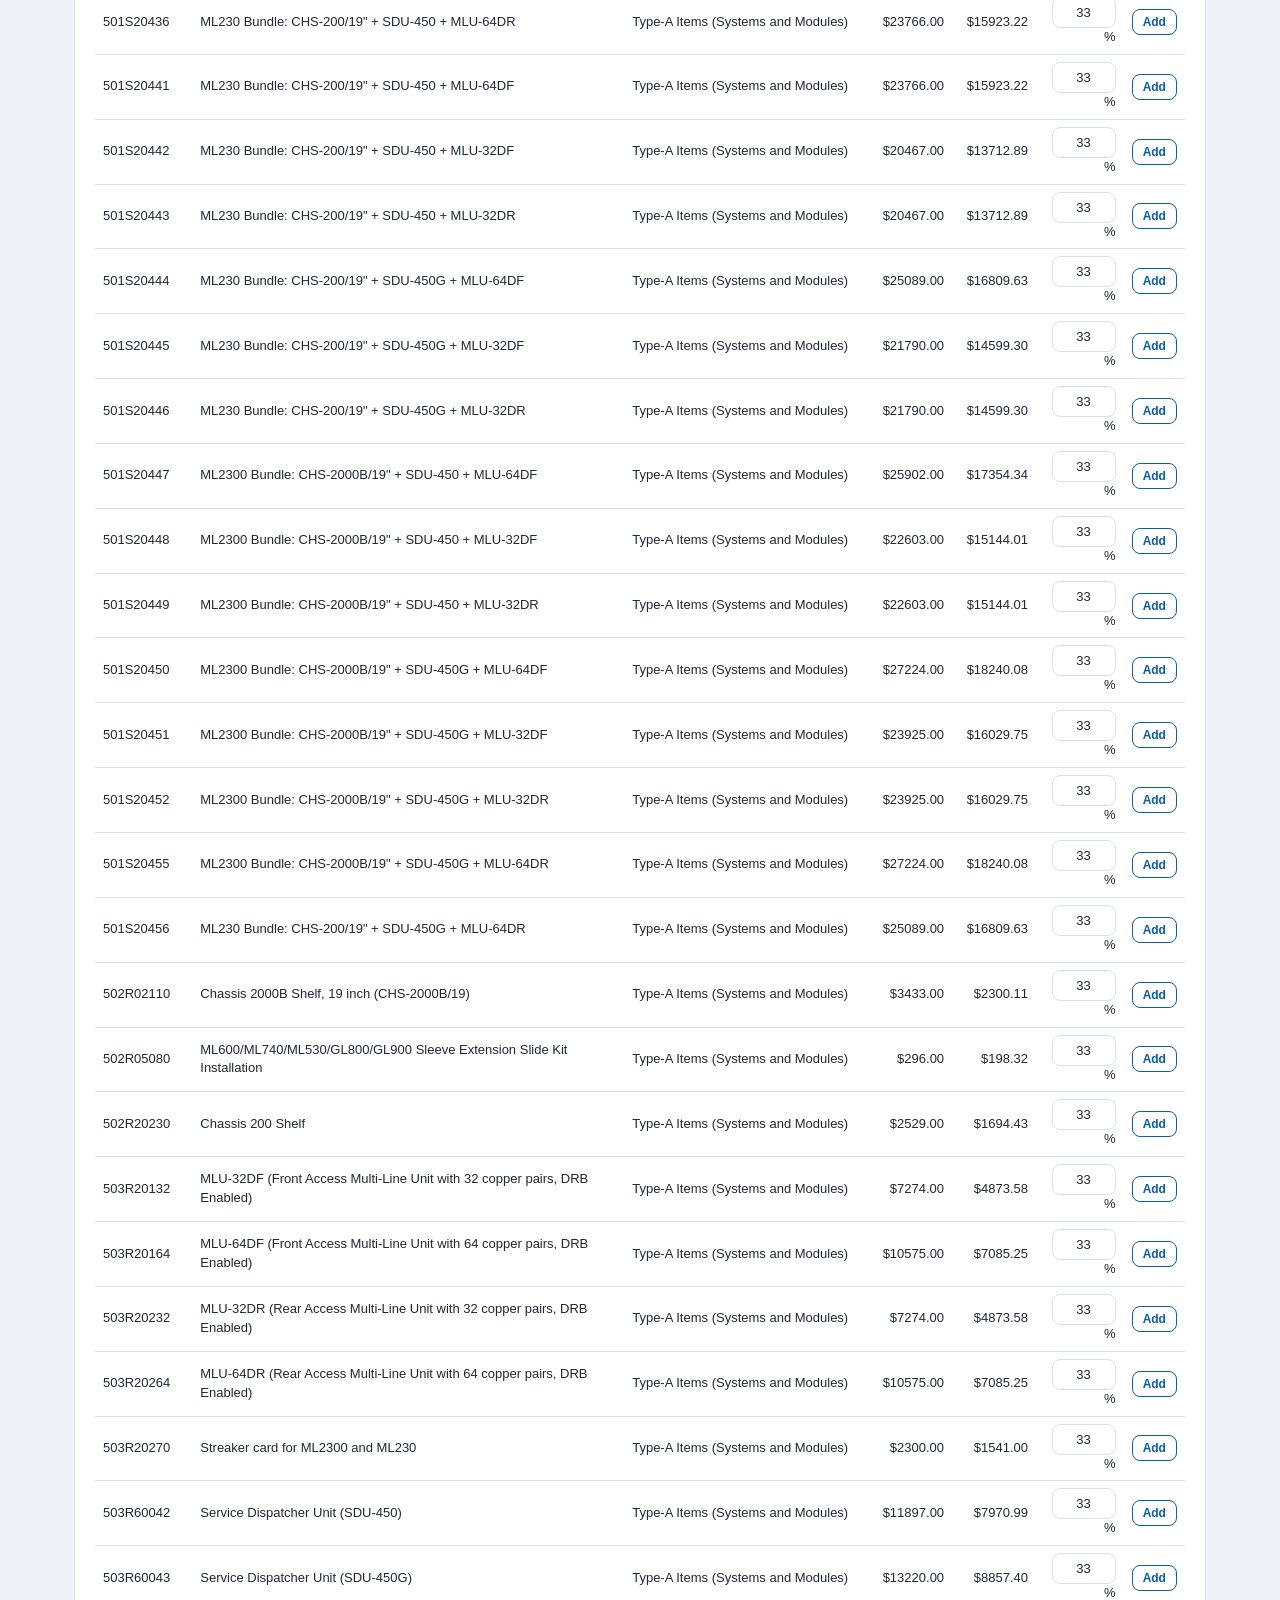
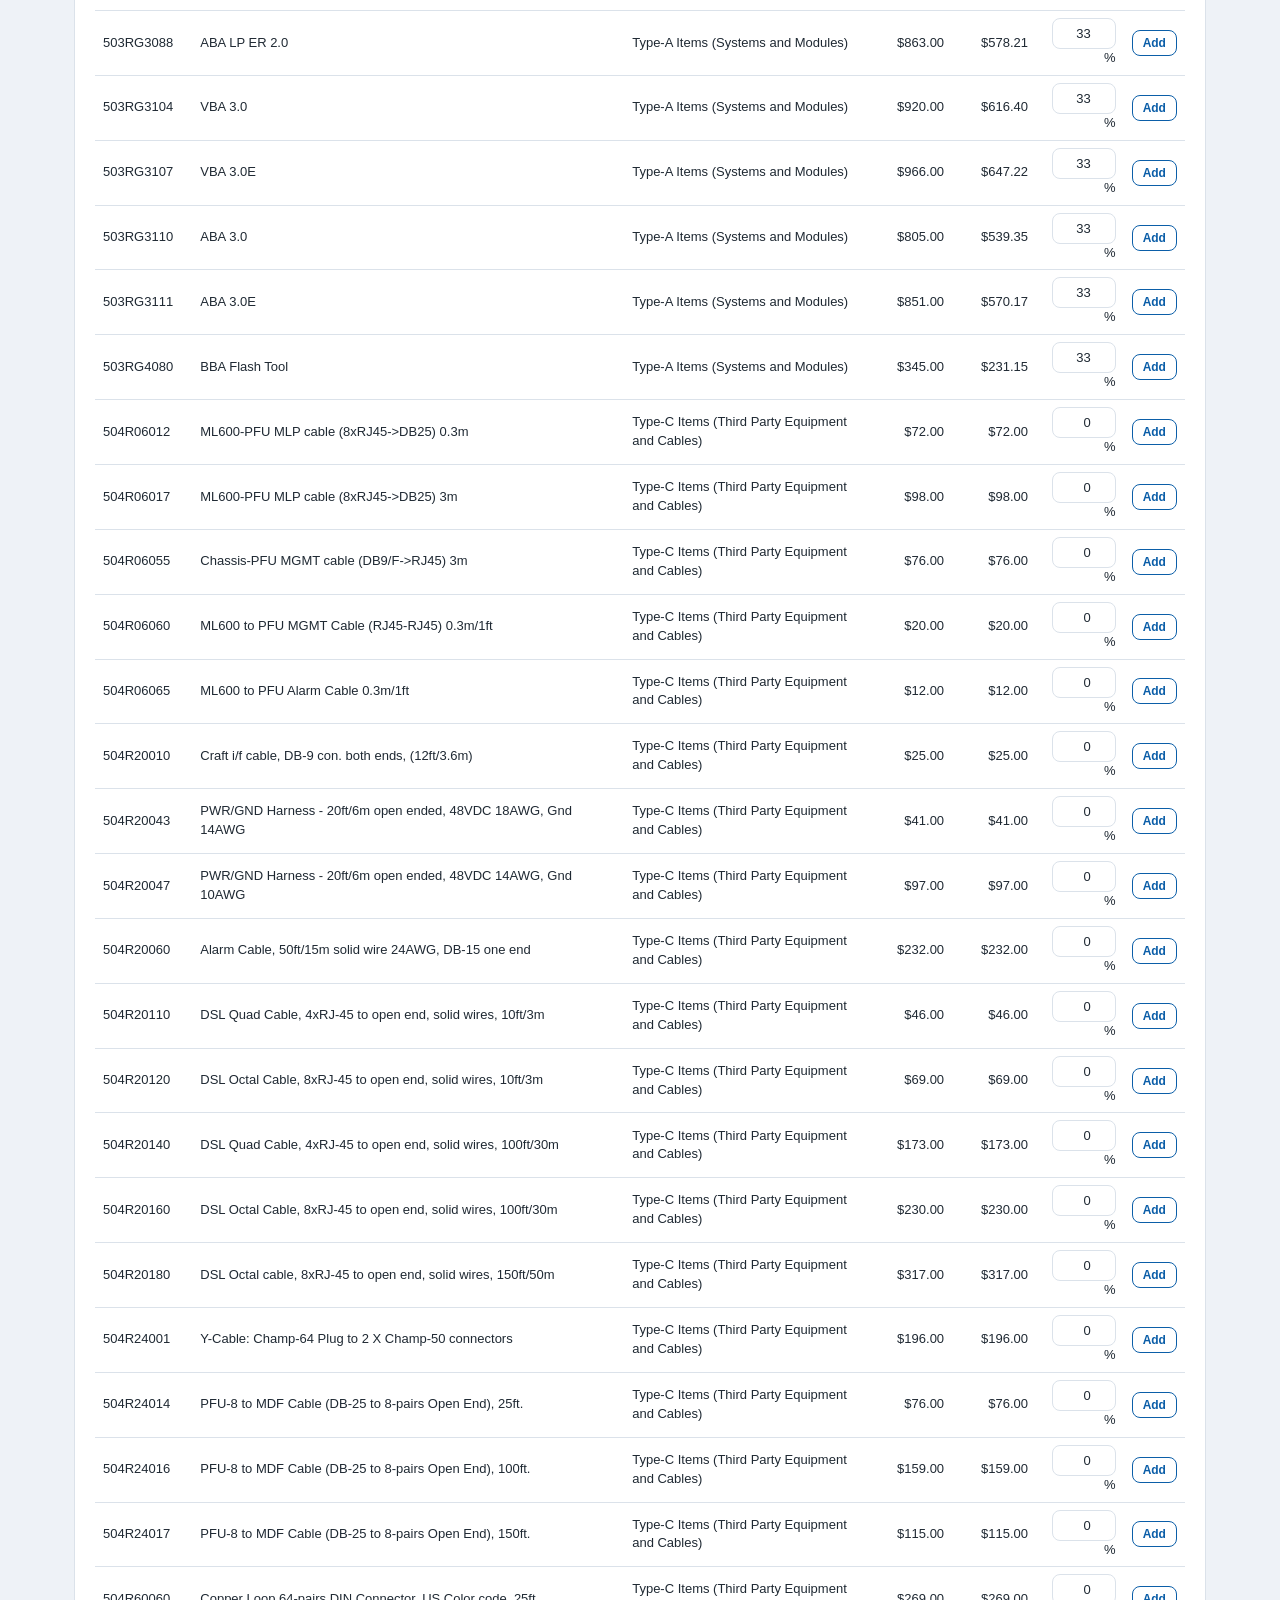
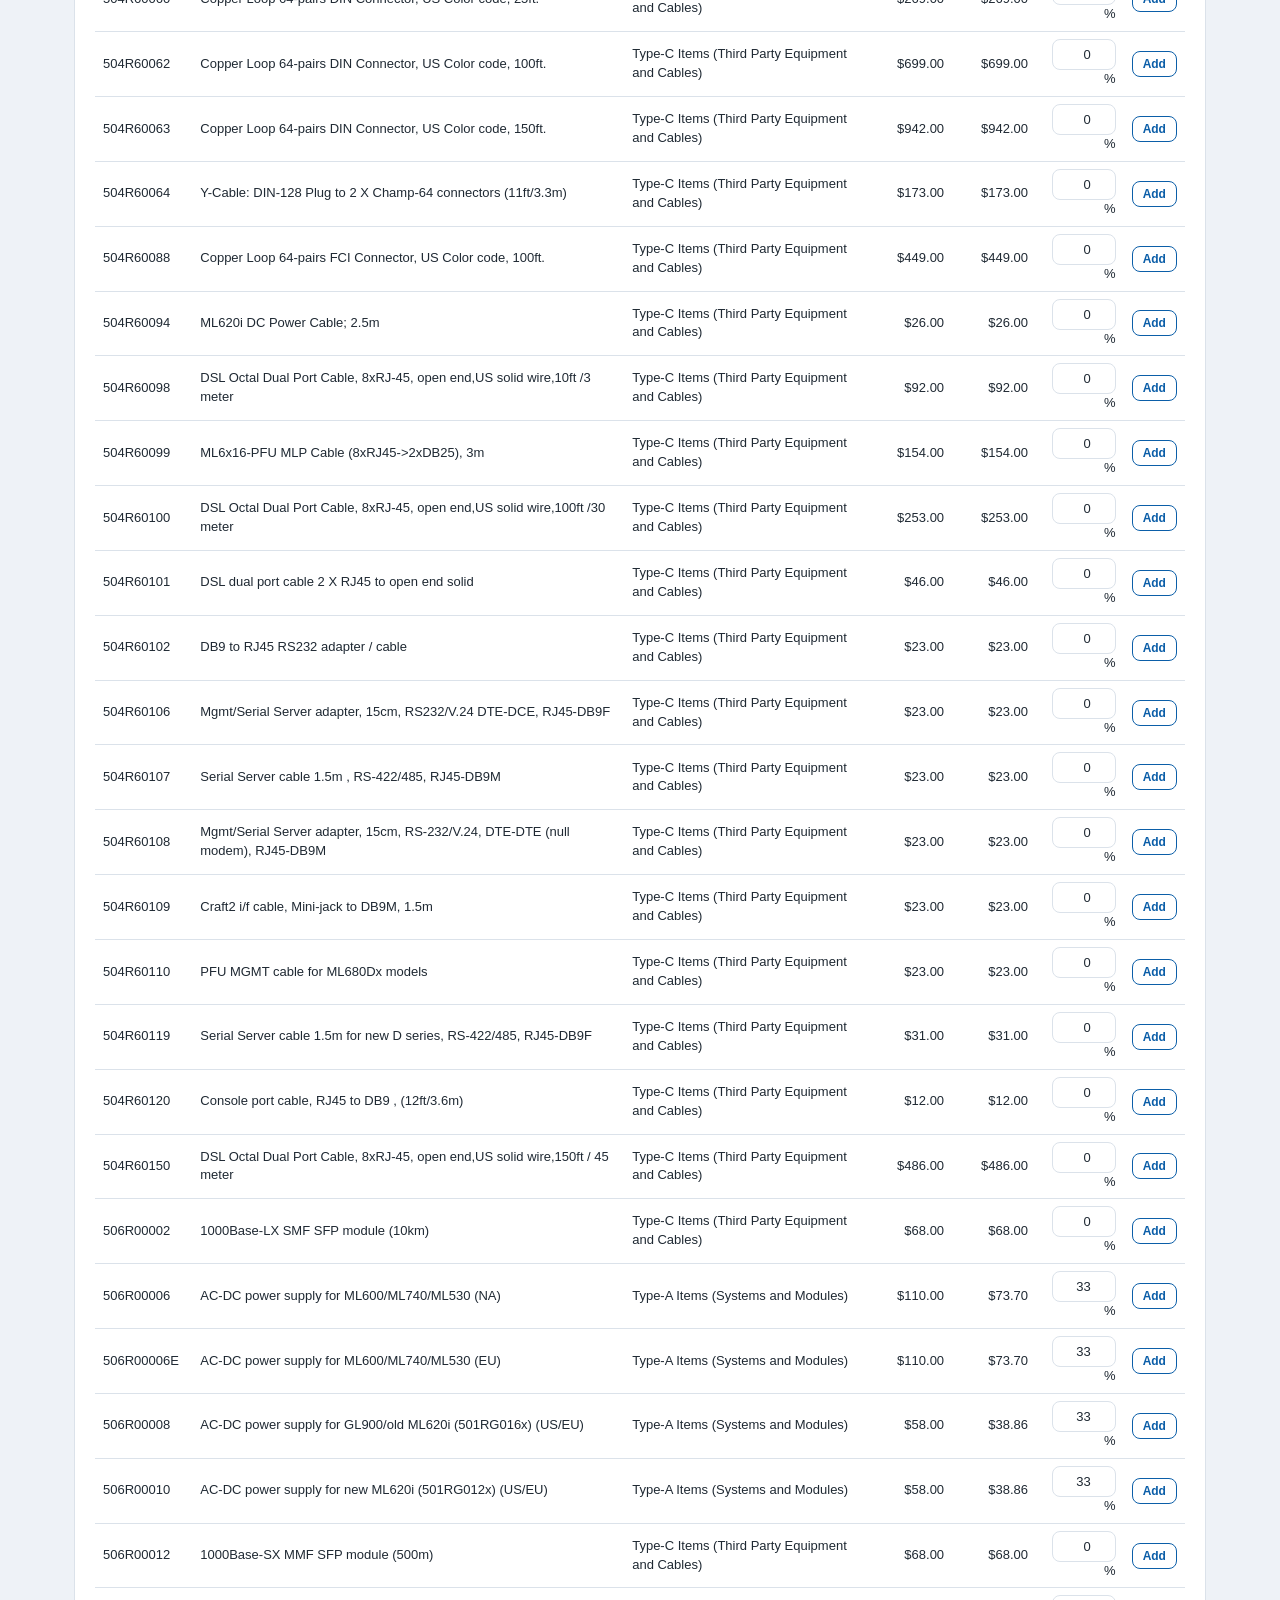
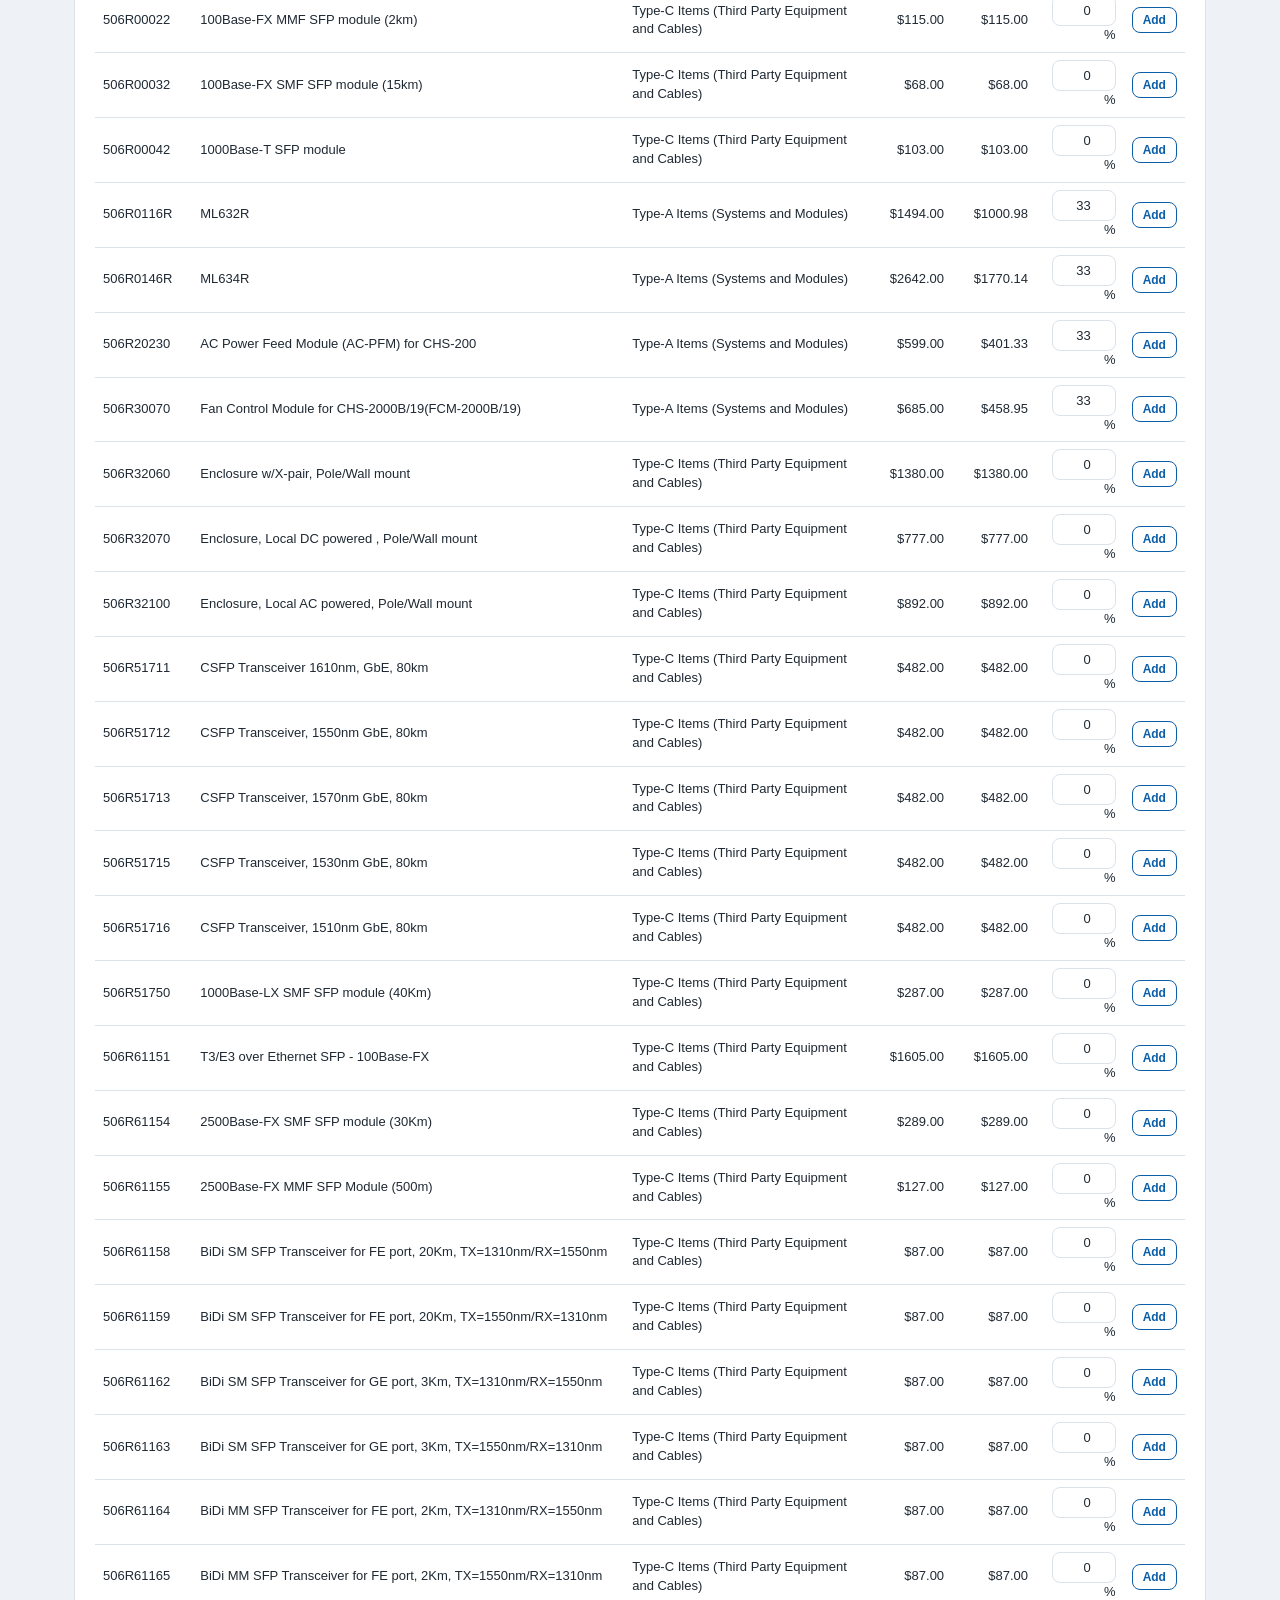
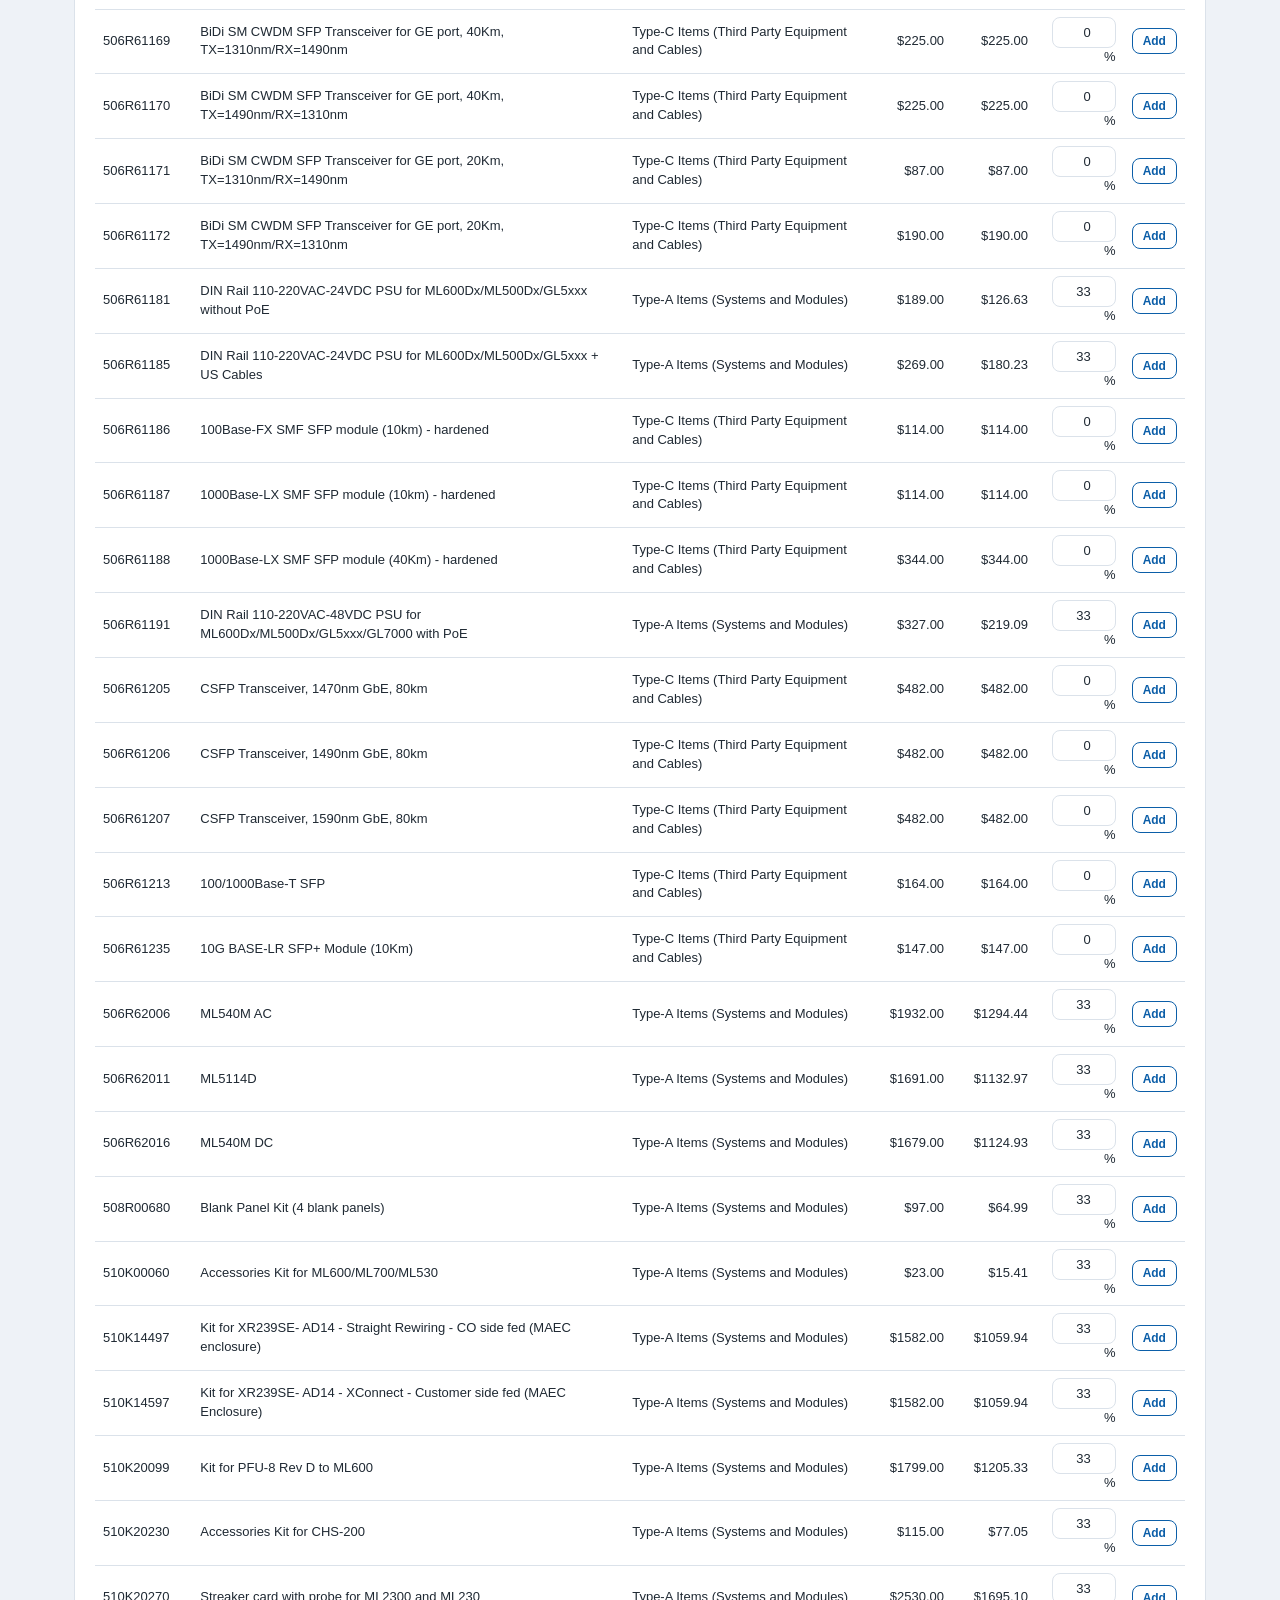
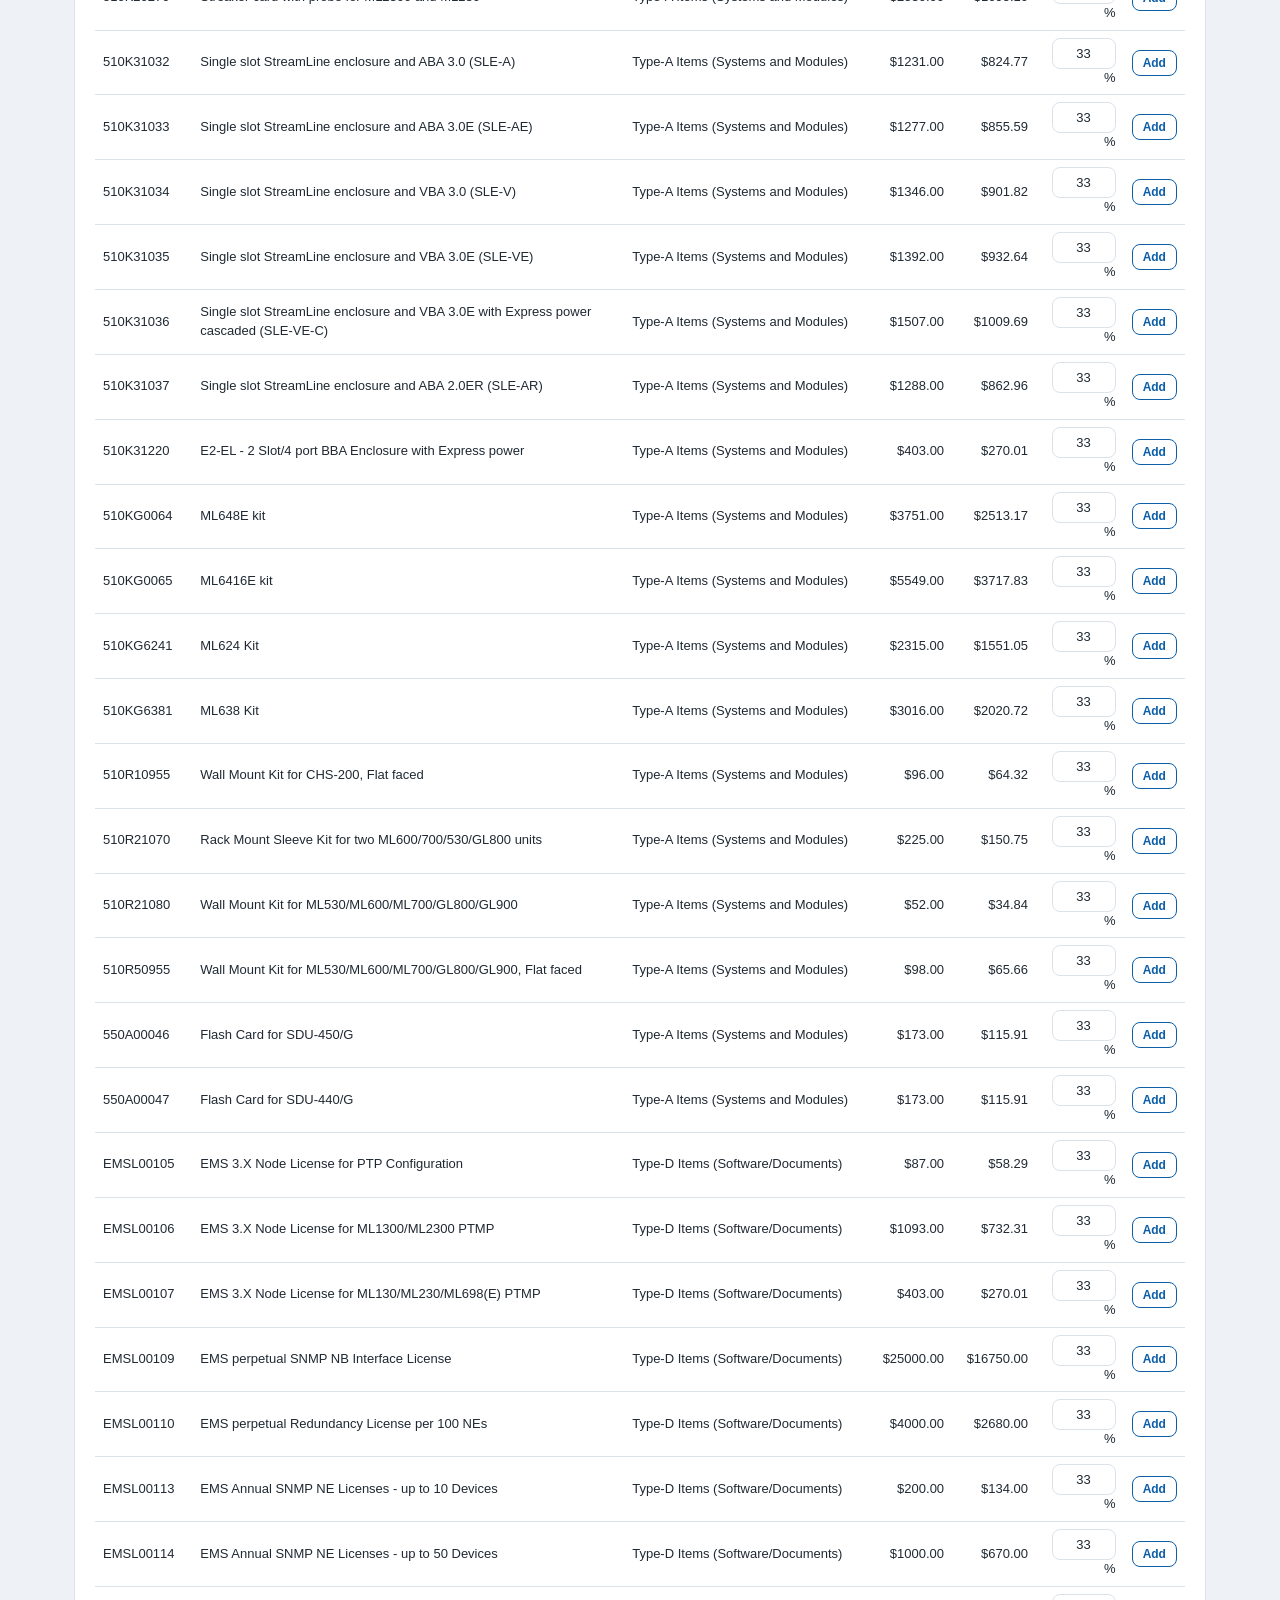
==== commit 4ed64c59: "Update to Access Price Tool v3.25 (Commercial/Federal regions, Q4 2026 pricing) Data: all tables re-" ====
--- a/price-list.html
+++ b/price-list.html
@@ -39,7 +39,7 @@
         <select id="region"></select>
       </div>
       <div class="field" id="dealRegField">
-        <label for="dealRegistration">Deal Registration (NA only)</label>
+        <label for="dealRegistration">Deal Registration (not EMEA/APAC)</label>
         <div class="checkbox-field">
           <input type="checkbox" id="dealRegistration">
           <label for="dealRegistration">Apply registration bonus discount</label>
@@ -73,10 +73,13 @@
     <div class="card-title-row no-print">
       <div class="tabs" style="margin-bottom:0">
         <button class="tab-btn active" data-list="priceList">Price List</button>
-        <button class="tab-btn" data-list="typeD">Services / Warranty (Type D)</button>
+        <button class="tab-btn" data-list="typeD">Services / Warranty (Type E)</button>
         <button class="tab-btn" data-list="priceListArchive">Archive</button>
       </div>
+      <div style="display:flex;gap:8px;flex-wrap:wrap">
       <button class="btn accent small" id="exportPriceListPdfBtn">⭱ Export PDF</button>
+      <button class="btn secondary small" id="exportCommercialPriceListBtn" data-commercial-only style="display:none" title="The Access &quot;Commercial LP Generator&quot;: Commercial reseller price list with standard and deal-registration prices">⭱ Commercial Reseller Price List</button>
+      </div>
     </div>
 
     <div class="search-bar">
